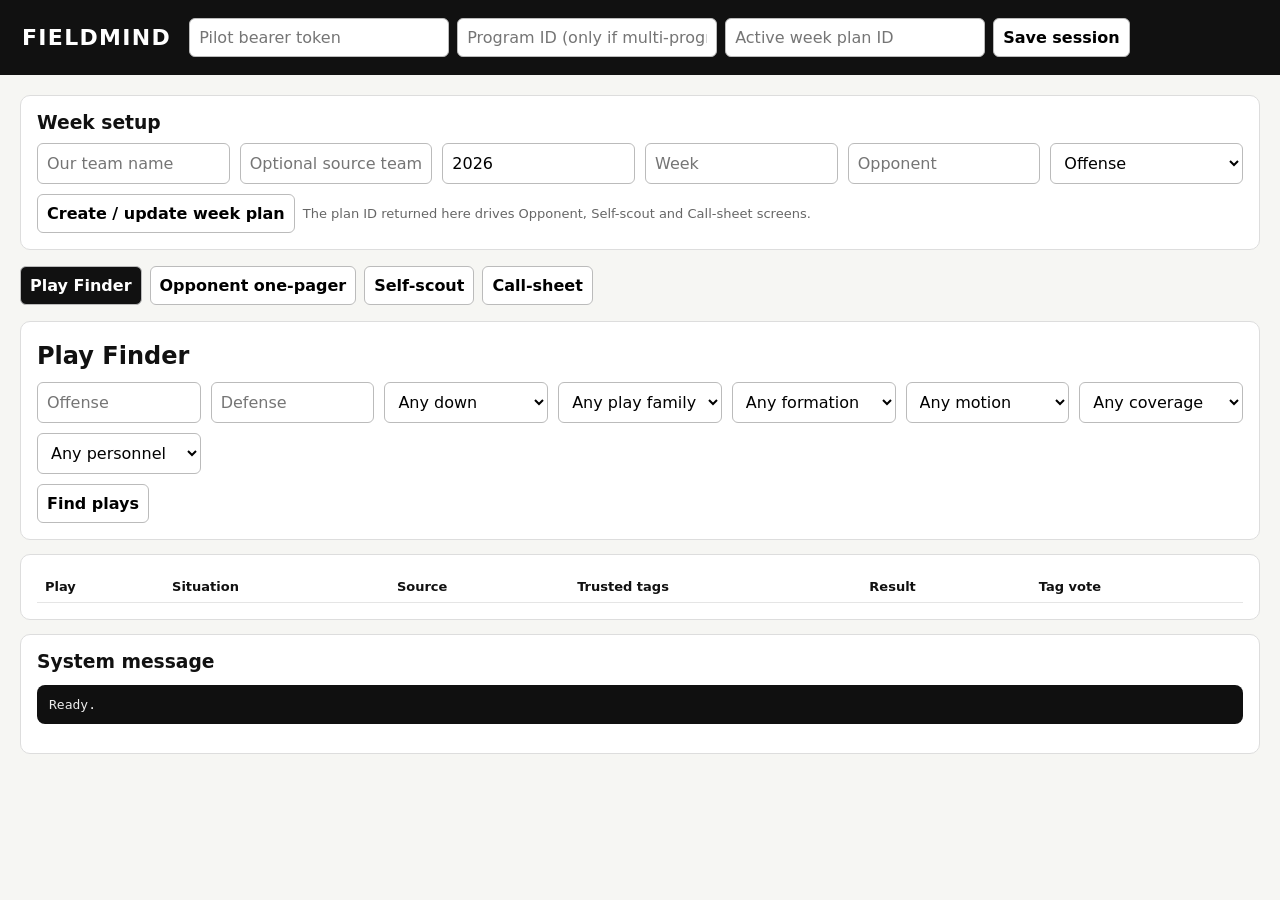
==== app/web/index.html @ aab633d7 "Add four-screen pilot web UI" ====
<!doctype html>
<html lang="en">
<head>
<meta charset="utf-8">
<meta name="viewport" content="width=device-width,initial-scale=1">
<title>FIELDMIND</title>
<style>
:root{font-family:Inter,system-ui,sans-serif;color:#111;background:#f6f6f3}
*{box-sizing:border-box} body{margin:0} header{background:#111;color:#fff;padding:18px 22px;display:flex;gap:18px;align-items:center;flex-wrap:wrap}
header b{font-size:22px;letter-spacing:.06em} input,select,button,textarea{font:inherit;padding:9px;border:1px solid #bbb;border-radius:6px;background:white}
button{cursor:pointer;font-weight:650} main{max-width:1400px;margin:0 auto;padding:20px}.auth{display:flex;gap:8px;flex:1;flex-wrap:wrap}.auth input{min-width:260px}
.tabs{display:flex;gap:8px;margin:16px 0;flex-wrap:wrap}.tabs button.active{background:#111;color:#fff}.panel{display:none}.panel.active{display:block}
.card{background:#fff;border:1px solid #ddd;border-radius:10px;padding:16px;margin-bottom:14px}.grid{display:grid;grid-template-columns:repeat(auto-fit,minmax(160px,1fr));gap:10px}.row{display:flex;gap:8px;align-items:center;flex-wrap:wrap}
table{width:100%;border-collapse:collapse;font-size:13px} th,td{border-bottom:1px solid #e5e5e5;padding:8px;text-align:left;vertical-align:top} th{position:sticky;top:0;background:#fff}
.badge{display:inline-block;padding:3px 7px;border-radius:999px;background:#eee;font-size:11px}.usable{background:#dff3df}.directional{background:#fff0be}.insufficient{background:#f5dada}
pre{white-space:pre-wrap;word-break:break-word;background:#101010;color:#eee;padding:12px;border-radius:8px;max-height:420px;overflow:auto}.muted{color:#666;font-size:13px}.danger{color:#8a1717}
h2{margin:4px 0 12px} h3{margin:0 0 10px}.decision{border-left:5px solid #111;padding-left:12px}.freeze{font-weight:800;color:#8a1717}
</style>
</head>
<body>
<header>
  <b>FIELDMIND</b>
  <div class="auth">
    <input id="token" type="password" placeholder="Pilot bearer token">
    <input id="programId" placeholder="Program ID (only if multi-program)">
    <input id="planId" placeholder="Active week plan ID">
    <button onclick="saveSession()">Save session</button>
  </div>
</header>
<main>
  <div class="card">
    <h3>Week setup</h3>
    <div class="grid">
      <input id="teamName" placeholder="Our team name">
      <input id="teamId" placeholder="Optional source team UUID">
      <input id="season" type="number" value="2026" placeholder="Season">
      <input id="week" type="number" min="0" max="25" placeholder="Week">
      <input id="opponent" placeholder="Opponent">
      <select id="side"><option value="offense">Offense</option><option value="defense">Defense</option></select>
    </div>
    <div class="row" style="margin-top:10px">
      <button onclick="createPlan()">Create / update week plan</button>
      <span class="muted">The plan ID returned here drives Opponent, Self-scout and Call-sheet screens.</span>
    </div>
  </div>

  <div class="tabs">
    <button class="active" onclick="tab('plays',this)">Play Finder</button>
    <button onclick="tab('opponentPanel',this)">Opponent one-pager</button>
    <button onclick="tab('selfPanel',this)">Self-scout</button>
    <button onclick="tab('callPanel',this)">Call-sheet</button>
  </div>

  <section id="plays" class="panel active">
    <div class="card">
      <h2>Play Finder</h2>
      <div class="grid">
        <input id="fOffense" placeholder="Offense">
        <input id="fDefense" placeholder="Defense">
        <select id="fDown"><option value="">Any down</option><option>1</option><option>2</option><option>3</option><option>4</option></select>
        <select id="fFamily"><option value="">Any play family</option></select>
        <select id="fFormation"><option value="">Any formation</option></select>
        <select id="fMotion"><option value="">Any motion</option></select>
        <select id="fCoverage"><option value="">Any coverage</option></select>
        <select id="fPersonnel"><option value="">Any personnel</option></select>
      </div>
      <div class="row" style="margin-top:10px"><button onclick="loadPlays()">Find plays</button><span id="playCount" class="muted"></span></div>
    </div>
    <div class="card" style="overflow:auto;max-height:600px">
      <table><thead><tr><th>Play</th><th>Situation</th><th>Source</th><th>Trusted tags</th><th>Result</th><th>Tag vote</th></tr></thead><tbody id="playsBody"></tbody></table>
    </div>
  </section>

  <section id="opponentPanel" class="panel">
    <div class="card">
      <h2>Opponent one-pager</h2>
      <div class="row"><button onclick="loadOpponent()">Refresh</button><span class="muted">Low-n rows remain questions, not game-plan facts.</span></div>
    </div>
    <div id="opponentCards"></div>
  </section>

  <section id="selfPanel" class="panel">
    <div class="card">
      <h2>Self-scout</h2>
      <div class="row"><button onclick="loadSelf()">Refresh</button><span class="muted">What are we repeatedly putting on film?</span></div>
    </div>
    <div id="selfCards"></div>
  </section>

  <section id="callPanel" class="panel">
    <div class="card">
      <h2>Call-sheet</h2>
      <div class="row"><button onclick="loadCallSheet()">Refresh</button><button onclick="freezePlan()">Freeze Thursday sheet</button><span id="freezeState" class="freeze"></span></div>
    </div>
    <div class="card">
      <h3>Add decision candidate</h3>
      <div class="grid">
        <select id="ruleType"><option value="call">CALL</option><option value="do_not_call">DO NOT CALL</option><option value="if_then">IF → THEN</option></select>
        <input id="ruleSituation" placeholder="Situation">
        <input id="ruleCall" placeholder="Call / answer">
        <input id="ruleN" type="number" min="0" value="0" placeholder="Evidence n">
        <select id="ruleConfidence"><option value="insufficient">Insufficient</option><option value="directional">Directional</option><option value="usable">Usable</option></select>
        <input id="rulePriority" type="number" min="0" max="100" value="50" placeholder="Priority">
      </div>
      <textarea id="ruleReason" rows="3" style="width:100%;margin-top:10px" placeholder="Why"></textarea>
      <div class="row" style="margin-top:8px"><button onclick="createRule()">Create candidate</button><span class="muted">Approve after evidence review; approved calls must clear n≥8.</span></div>
    </div>
    <div id="callSheet"></div>
  </section>

  <div class="card"><h3>System message</h3><pre id="status">Ready.</pre></div>
</main>
<script>
let vocab = {};
const $ = id => document.getElementById(id);
function headers(){
  const h={"Authorization":"Bearer "+$("token").value.trim(),"Content-Type":"application/json"};
  const p=$("programId").value.trim(); if(p) h["X-Program-ID"]=p; return h;
}
async function api(path, opts={}){
  const res=await fetch(path,{...opts,headers:{...headers(),...(opts.headers||{})}});
  const text=await res.text(); let data; try{data=JSON.parse(text)}catch{data=text}
  if(!res.ok){$("status").textContent=JSON.stringify(data,null,2); throw new Error(res.status+" "+text)}
  $("status").textContent=JSON.stringify(data,null,2); return data;
}
function saveSession(){localStorage.fm_token=$("token").value;localStorage.fm_program=$("programId").value;localStorage.fm_plan=$("planId").value}
function tab(id,btn){document.querySelectorAll(".panel").forEach(x=>x.classList.remove("active"));document.querySelectorAll(".tabs button").forEach(x=>x.classList.remove("active"));$(id).classList.add("active");btn.classList.add("active")}
function esc(s){return String(s??"").replace(/[&<>"']/g,m=>({"&":"&amp;","<":"&lt;",">":"&gt;",'"':"&quot;","'":"&#39;"}[m]))}
function confidence(n){return n<8?"insufficient":n<20?"directional":"usable"}
function badge(c){return `<span class="badge ${c}">${c.toUpperCase()}</span>`}
async function loadVocab(){
  const d=await api("/api/v1/vocab"); vocab=d.groups;
  const map={fFamily:"play_family",fFormation:"formation",fMotion:"motion",fCoverage:"coverage_family",fPersonnel:"personnel"};
  for(const [id,key] of Object.entries(map)){for(const v of vocab[key]||[]){if(v==="UNKNOWN")continue;$(id).insertAdjacentHTML("beforeend",`<option>${esc(v)}</option>`)}}
}
async function createPlan(){
  const body={team_name:$("teamName").value.trim(),season:+$("season").value,week:+$("week").value,opponent_name:$("opponent").value.trim(),side:$("side").value};
  if($("teamId").value.trim()) body.team_id=$("teamId").value.trim();
  const d=await api("/api/v1/week-plans",{method:"POST",body:JSON.stringify(body)});$("planId").value=d.id;saveSession();
}
async function loadPlays(){
  const q=new URLSearchParams(); const pairs=[["offense","fOffense"],["defense","fDefense"],["down","fDown"],["play_family","fFamily"],["formation","fFormation"],["motion","fMotion"],["coverage_family","fCoverage"],["personnel","fPersonnel"]];
  pairs.forEach(([k,id])=>{if($(id).value.trim())q.set(k,$(id).value.trim())}); q.set("limit","100");
  const d=await api("/api/v1/plays?"+q);$("playCount").textContent=d.count+" plays";$("playsBody").innerHTML="";
  for(const p of d.plays){
    const id=esc(p.id); const tags=[p.personnel,p.formation,p.motion,p.play_family,p.coverage_family].map(esc).join(" / ");
    $("playsBody").insertAdjacentHTML("beforeend",`<tr><td>${id.slice(0,8)}<br><small>${esc(p.offense_team_name)} vs ${esc(p.defense_team_name)}</small></td><td>${p.down}&${p.distance}<br>${esc(p.field_zone)}</td><td>${esc(p.external_source)}<br>${esc(p.source_play_class||"")}</td><td>${tags}</td><td>${p.result_yards} yds</td><td><button onclick="tagPlay('${id}')">Tag</button></td></tr>`);
  }
}
async function tagPlay(id){
  if(!vocab.play_family) await loadVocab();
  const family=prompt("play_family\n"+vocab.play_family.join(", "),"UNKNOWN"); if(family===null)return;
  const formation=prompt("formation\n"+vocab.formation.join(", "),"UNKNOWN"); if(formation===null)return;
  const motion=prompt("motion\n"+vocab.motion.join(", "),"UNKNOWN"); if(motion===null)return;
  const coverage_family=prompt("coverage_family\n"+vocab.coverage_family.join(", "),"UNKNOWN"); if(coverage_family===null)return;
  const personnel=prompt("personnel\n"+vocab.personnel.join(", "),"UNKNOWN"); if(personnel===null)return;
  await api(`/api/v1/plays/${id}/tag-votes`,{method:"POST",body:JSON.stringify({play_family:family,formation,motion,coverage_family,personnel})});loadPlays();
}
function plan(){const v=$("planId").value.trim();if(!v)throw new Error("Enter a week plan ID");return v}
function tendencyCard(t){
  const c=t.confidence||confidence(t.n);return `<div class="card decision"><div class="row"><b>${esc(t.play_family||"")}</b>${badge(c)}<span>n=${t.n}</span></div><div class="muted">${esc(t.personnel||"")} · ${esc(t.formation||"")} · ${esc(t.motion||"")} · ${esc(t.coverage_family||"")}</div><div>Success: ${esc(t.success_pct)}% · Value: ${esc(t.avg_value??"")}</div></div>`
}
async function loadOpponent(){const d=await api(`/api/v1/week-plans/${plan()}/opponent`);$("opponentCards").innerHTML=d.tendencies.length?d.tendencies.map(tendencyCard).join(""):'<div class="card">No trusted tagged tendencies yet.</div>'}
async function loadSelf(){const d=await api(`/api/v1/week-plans/${plan()}/self-scout`);$("selfCards").innerHTML=d.families.length?d.families.map(t=>`<div class="card decision"><div class="row"><b>${esc(t.play_family)}</b>${badge(t.confidence)}<span>n=${t.n}</span></div><div>${esc(t.personnel)} · ${esc(t.formation)} · ${esc(t.motion)}</div><div>Explosives ${t.explosives} · Failures ${t.failures} · Success ${esc(t.success_pct)}%</div></div>`).join(""):'<div class="card">No trusted self-scout tags yet.</div>'}
async function createRule(){
  const body={rule_type:$("ruleType").value,situation:$("ruleSituation").value,call_name:$("ruleCall").value,reason:$("ruleReason").value,sample_n:+$("ruleN").value,priority:+$("rulePriority").value,confidence:$("ruleConfidence").value,evidence_play_ids:[]};
  await api(`/api/v1/week-plans/${plan()}/call-rules`,{method:"POST",body:JSON.stringify(body)});loadCallSheet();
}
async function loadCallSheet(){
  const d=await api(`/api/v1/week-plans/${plan()}/call-sheet`);$("freezeState").textContent=d.week_plan.status==="frozen"?"FROZEN "+(d.week_plan.frozen_at||""):"";
  $("callSheet").innerHTML=d.rules.length?d.rules.map(r=>`<div class="card decision"><div class="row"><b>${esc(r.rule_type).toUpperCase()}</b>${badge(r.confidence)}<span>n=${r.sample_n}</span></div><h3>${esc(r.situation)} → ${esc(r.call_name)}</h3><div>${esc(r.reason)}</div></div>`).join(""):'<div class="card">No approved call decisions yet.</div>';
}
async function freezePlan(){const d=await api(`/api/v1/week-plans/${plan()}/freeze`,{method:"POST"});$("freezeState").textContent="FROZEN "+(d.frozen_at||"");}
window.addEventListener("load",async()=>{$("token").value=localStorage.fm_token||"";$("programId").value=localStorage.fm_program||"";$("planId").value=localStorage.fm_plan||"";if($("token").value){try{await loadVocab()}catch(e){}}});
</script>
</body>
</html>
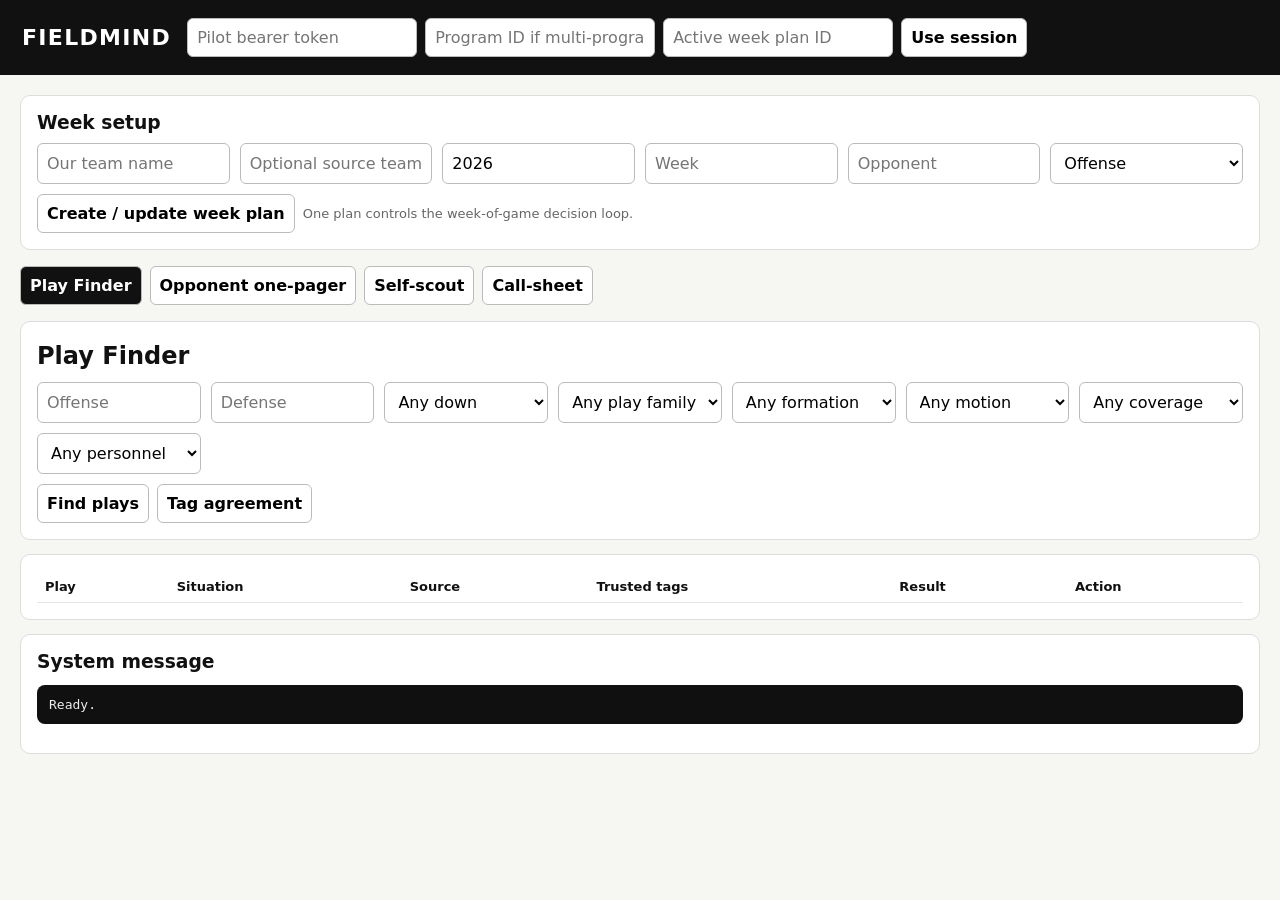
==== commit ad756e2f: "Complete coordinator approval and player evidence UI" ====
--- a/app/web/index.html
+++ b/app/web/index.html
@@ -5,173 +5,53 @@
 <meta name="viewport" content="width=device-width,initial-scale=1">
 <title>FIELDMIND</title>
 <style>
-:root{font-family:Inter,system-ui,sans-serif;color:#111;background:#f6f6f3}
-*{box-sizing:border-box} body{margin:0} header{background:#111;color:#fff;padding:18px 22px;display:flex;gap:18px;align-items:center;flex-wrap:wrap}
-header b{font-size:22px;letter-spacing:.06em} input,select,button,textarea{font:inherit;padding:9px;border:1px solid #bbb;border-radius:6px;background:white}
-button{cursor:pointer;font-weight:650} main{max-width:1400px;margin:0 auto;padding:20px}.auth{display:flex;gap:8px;flex:1;flex-wrap:wrap}.auth input{min-width:260px}
-.tabs{display:flex;gap:8px;margin:16px 0;flex-wrap:wrap}.tabs button.active{background:#111;color:#fff}.panel{display:none}.panel.active{display:block}
-.card{background:#fff;border:1px solid #ddd;border-radius:10px;padding:16px;margin-bottom:14px}.grid{display:grid;grid-template-columns:repeat(auto-fit,minmax(160px,1fr));gap:10px}.row{display:flex;gap:8px;align-items:center;flex-wrap:wrap}
-table{width:100%;border-collapse:collapse;font-size:13px} th,td{border-bottom:1px solid #e5e5e5;padding:8px;text-align:left;vertical-align:top} th{position:sticky;top:0;background:#fff}
-.badge{display:inline-block;padding:3px 7px;border-radius:999px;background:#eee;font-size:11px}.usable{background:#dff3df}.directional{background:#fff0be}.insufficient{background:#f5dada}
-pre{white-space:pre-wrap;word-break:break-word;background:#101010;color:#eee;padding:12px;border-radius:8px;max-height:420px;overflow:auto}.muted{color:#666;font-size:13px}.danger{color:#8a1717}
-h2{margin:4px 0 12px} h3{margin:0 0 10px}.decision{border-left:5px solid #111;padding-left:12px}.freeze{font-weight:800;color:#8a1717}
+:root{font-family:Inter,system-ui,sans-serif;color:#111;background:#f6f6f3}*{box-sizing:border-box}body{margin:0}header{background:#111;color:#fff;padding:18px 22px;display:flex;gap:16px;align-items:center;flex-wrap:wrap}header b{font-size:22px;letter-spacing:.06em}.auth{display:flex;gap:8px;flex:1;flex-wrap:wrap}.auth input{min-width:230px}main{max-width:1400px;margin:auto;padding:20px}input,select,button,textarea{font:inherit;padding:9px;border:1px solid #bbb;border-radius:6px;background:#fff}button{cursor:pointer;font-weight:650}.tabs,.row{display:flex;gap:8px;align-items:center;flex-wrap:wrap}.tabs{margin:16px 0}.tabs button.active{background:#111;color:#fff}.panel{display:none}.panel.active{display:block}.card{background:#fff;border:1px solid #ddd;border-radius:10px;padding:16px;margin-bottom:14px}.grid{display:grid;grid-template-columns:repeat(auto-fit,minmax(160px,1fr));gap:10px}table{width:100%;border-collapse:collapse;font-size:13px}th,td{border-bottom:1px solid #e5e5e5;padding:8px;text-align:left;vertical-align:top}th{position:sticky;top:0;background:#fff}.badge{display:inline-block;padding:3px 7px;border-radius:999px;background:#eee;font-size:11px}.usable{background:#dff3df}.directional{background:#fff0be}.insufficient{background:#f5dada}.approved{background:#dff3df}.candidate{background:#fff0be}.rejected{background:#eee}.muted{color:#666;font-size:13px}.danger,.freeze{color:#8a1717;font-weight:750}.decision{border-left:5px solid #111;padding-left:12px}pre{white-space:pre-wrap;word-break:break-word;background:#101010;color:#eee;padding:12px;border-radius:8px;max-height:300px;overflow:auto}h2{margin:4px 0 12px}h3{margin:0 0 10px}
 </style>
 </head>
 <body>
-<header>
-  <b>FIELDMIND</b>
-  <div class="auth">
-    <input id="token" type="password" placeholder="Pilot bearer token">
-    <input id="programId" placeholder="Program ID (only if multi-program)">
-    <input id="planId" placeholder="Active week plan ID">
-    <button onclick="saveSession()">Save session</button>
-  </div>
-</header>
+<header><b>FIELDMIND</b><div class="auth"><input id="token" type="password" autocomplete="off" placeholder="Pilot bearer token"><input id="programId" placeholder="Program ID if multi-program"><input id="planId" placeholder="Active week plan ID"><button onclick="saveSession()">Use session</button></div></header>
 <main>
-  <div class="card">
-    <h3>Week setup</h3>
-    <div class="grid">
-      <input id="teamName" placeholder="Our team name">
-      <input id="teamId" placeholder="Optional source team UUID">
-      <input id="season" type="number" value="2026" placeholder="Season">
-      <input id="week" type="number" min="0" max="25" placeholder="Week">
-      <input id="opponent" placeholder="Opponent">
-      <select id="side"><option value="offense">Offense</option><option value="defense">Defense</option></select>
-    </div>
-    <div class="row" style="margin-top:10px">
-      <button onclick="createPlan()">Create / update week plan</button>
-      <span class="muted">The plan ID returned here drives Opponent, Self-scout and Call-sheet screens.</span>
-    </div>
-  </div>
-
-  <div class="tabs">
-    <button class="active" onclick="tab('plays',this)">Play Finder</button>
-    <button onclick="tab('opponentPanel',this)">Opponent one-pager</button>
-    <button onclick="tab('selfPanel',this)">Self-scout</button>
-    <button onclick="tab('callPanel',this)">Call-sheet</button>
-  </div>
-
-  <section id="plays" class="panel active">
-    <div class="card">
-      <h2>Play Finder</h2>
-      <div class="grid">
-        <input id="fOffense" placeholder="Offense">
-        <input id="fDefense" placeholder="Defense">
-        <select id="fDown"><option value="">Any down</option><option>1</option><option>2</option><option>3</option><option>4</option></select>
-        <select id="fFamily"><option value="">Any play family</option></select>
-        <select id="fFormation"><option value="">Any formation</option></select>
-        <select id="fMotion"><option value="">Any motion</option></select>
-        <select id="fCoverage"><option value="">Any coverage</option></select>
-        <select id="fPersonnel"><option value="">Any personnel</option></select>
-      </div>
-      <div class="row" style="margin-top:10px"><button onclick="loadPlays()">Find plays</button><span id="playCount" class="muted"></span></div>
-    </div>
-    <div class="card" style="overflow:auto;max-height:600px">
-      <table><thead><tr><th>Play</th><th>Situation</th><th>Source</th><th>Trusted tags</th><th>Result</th><th>Tag vote</th></tr></thead><tbody id="playsBody"></tbody></table>
-    </div>
-  </section>
-
-  <section id="opponentPanel" class="panel">
-    <div class="card">
-      <h2>Opponent one-pager</h2>
-      <div class="row"><button onclick="loadOpponent()">Refresh</button><span class="muted">Low-n rows remain questions, not game-plan facts.</span></div>
-    </div>
-    <div id="opponentCards"></div>
-  </section>
-
-  <section id="selfPanel" class="panel">
-    <div class="card">
-      <h2>Self-scout</h2>
-      <div class="row"><button onclick="loadSelf()">Refresh</button><span class="muted">What are we repeatedly putting on film?</span></div>
-    </div>
-    <div id="selfCards"></div>
-  </section>
-
-  <section id="callPanel" class="panel">
-    <div class="card">
-      <h2>Call-sheet</h2>
-      <div class="row"><button onclick="loadCallSheet()">Refresh</button><button onclick="freezePlan()">Freeze Thursday sheet</button><span id="freezeState" class="freeze"></span></div>
-    </div>
-    <div class="card">
-      <h3>Add decision candidate</h3>
-      <div class="grid">
-        <select id="ruleType"><option value="call">CALL</option><option value="do_not_call">DO NOT CALL</option><option value="if_then">IF → THEN</option></select>
-        <input id="ruleSituation" placeholder="Situation">
-        <input id="ruleCall" placeholder="Call / answer">
-        <input id="ruleN" type="number" min="0" value="0" placeholder="Evidence n">
-        <select id="ruleConfidence"><option value="insufficient">Insufficient</option><option value="directional">Directional</option><option value="usable">Usable</option></select>
-        <input id="rulePriority" type="number" min="0" max="100" value="50" placeholder="Priority">
-      </div>
-      <textarea id="ruleReason" rows="3" style="width:100%;margin-top:10px" placeholder="Why"></textarea>
-      <div class="row" style="margin-top:8px"><button onclick="createRule()">Create candidate</button><span class="muted">Approve after evidence review; approved calls must clear n≥8.</span></div>
-    </div>
-    <div id="callSheet"></div>
-  </section>
-
-  <div class="card"><h3>System message</h3><pre id="status">Ready.</pre></div>
+<div class="card"><h3>Week setup</h3><div class="grid"><input id="teamName" placeholder="Our team name"><input id="teamId" placeholder="Optional source team UUID"><input id="season" type="number" value="2026"><input id="week" type="number" min="0" max="25" placeholder="Week"><input id="opponent" placeholder="Opponent"><select id="side"><option value="offense">Offense</option><option value="defense">Defense</option></select></div><div class="row" style="margin-top:10px"><button onclick="createPlan()">Create / update week plan</button><span class="muted">One plan controls the week-of-game decision loop.</span></div></div>
+<div class="tabs"><button class="active" onclick="tab('plays',this)">Play Finder</button><button onclick="tab('opponentPanel',this)">Opponent one-pager</button><button onclick="tab('selfPanel',this)">Self-scout</button><button onclick="tab('callPanel',this)">Call-sheet</button></div>
+<section id="plays" class="panel active"><div class="card"><h2>Play Finder</h2><div class="grid"><input id="fOffense" placeholder="Offense"><input id="fDefense" placeholder="Defense"><select id="fDown"><option value="">Any down</option><option>1</option><option>2</option><option>3</option><option>4</option></select><select id="fFamily"><option value="">Any play family</option></select><select id="fFormation"><option value="">Any formation</option></select><select id="fMotion"><option value="">Any motion</option></select><select id="fCoverage"><option value="">Any coverage</option></select><select id="fPersonnel"><option value="">Any personnel</option></select></div><div class="row" style="margin-top:10px"><button onclick="loadPlays()">Find plays</button><button onclick="loadAgreement()">Tag agreement</button><span id="playCount" class="muted"></span></div></div><div class="card" style="overflow:auto;max-height:620px"><table><thead><tr><th>Play</th><th>Situation</th><th>Source</th><th>Trusted tags</th><th>Result</th><th>Action</th></tr></thead><tbody id="playsBody"></tbody></table></div><div id="agreement"></div></section>
+<section id="opponentPanel" class="panel"><div class="card"><h2>Opponent one-pager</h2><div class="row"><button onclick="loadOpponent()">Refresh</button><span class="muted">n&lt;8 is a question, never a game-plan fact.</span></div></div><div id="opponentCards"></div></section>
+<section id="selfPanel" class="panel"><div class="card"><h2>Self-scout</h2><div class="row"><button onclick="loadSelf()">Refresh</button><span class="muted">What are we repeatedly putting on film?</span></div></div><div id="selfCards"></div></section>
+<section id="callPanel" class="panel">
+<div class="card"><h2>Call-sheet</h2><div class="row"><button onclick="loadCallSheet()">Refresh all</button><button id="freezeBtn" onclick="freezePlan()">Freeze Thursday sheet</button><span id="freezeState" class="freeze"></span></div></div>
+<div id="editableArea">
+<div class="card"><h3>Add decision candidate</h3><div class="grid"><select id="ruleType"><option value="call">CALL</option><option value="do_not_call">DO NOT CALL</option><option value="if_then">IF → THEN</option></select><input id="ruleSituation" placeholder="Situation"><input id="ruleCall" placeholder="Call / answer"><input id="ruleN" type="number" min="0" value="0" placeholder="Evidence n"><select id="ruleConfidence"><option value="insufficient">Insufficient</option><option value="directional">Directional</option><option value="usable">Usable</option></select><input id="rulePriority" type="number" min="0" max="100" value="50"></div><textarea id="ruleReason" rows="3" style="width:100%;margin-top:10px" placeholder="Evidence-based reason"></textarea><input id="ruleEvidence" style="width:100%;margin-top:8px" placeholder="Evidence play UUIDs, comma separated"><div class="row" style="margin-top:8px"><button onclick="createRule()">Create candidate</button><span class="muted">Approval is blocked below n=8 or with insufficient confidence.</span></div></div>
+<div class="card"><h3>Player-look evidence</h3><div class="grid"><input id="evPlayer" placeholder="Player UUID"><select id="evSource"><option value="practice">Practice</option><option value="game">Game</option><option value="meeting">Meeting</option></select><input id="evDate" type="date"><input id="evCall" placeholder="Call name"><select id="evCorrect"><option value="true">Processed correctly</option><option value="false">Incorrect / not processed</option></select><select id="evFormation"></select><select id="evMotion"></select><select id="evCoverage"></select><select id="evPersonnel"></select></div><input id="evNotes" style="width:100%;margin-top:8px" placeholder="Optional football-performance note"><div class="row" style="margin-top:8px"><button onclick="addPlayerEvidence()">Add evidence</button><span class="muted">Raw football evidence only. No IQ or cognition score.</span></div></div>
+<div class="card"><h3>Coordinator review</h3><div id="ruleReview">Load the call-sheet to review candidates.</div></div>
+</div>
+<div class="card"><h3>Approved Thursday sheet</h3><div id="callSheet"></div></div>
+<div class="card"><h3>Changed-a-call log</h3><div class="grid"><select id="changeType"><option value="added">Added</option><option value="removed">Removed</option><option value="modified">Modified</option><option value="confirmed">Confirmed</option></select><select id="changeYes"><option value="true">Changed a call: YES</option><option value="false">Changed a call: NO</option></select><input id="changeRule" placeholder="Optional call-rule UUID"><input id="changeNotes" placeholder="What changed / why"></div><div class="row" style="margin-top:8px"><button onclick="logChangedCall()">Log weekly outcome</button></div></div>
+</section>
+<div class="card"><h3>System message</h3><pre id="status">Ready.</pre></div>
 </main>
 <script>
-let vocab = {};
-const $ = id => document.getElementById(id);
-function headers(){
-  const h={"Authorization":"Bearer "+$("token").value.trim(),"Content-Type":"application/json"};
-  const p=$("programId").value.trim(); if(p) h["X-Program-ID"]=p; return h;
-}
-async function api(path, opts={}){
-  const res=await fetch(path,{...opts,headers:{...headers(),...(opts.headers||{})}});
-  const text=await res.text(); let data; try{data=JSON.parse(text)}catch{data=text}
-  if(!res.ok){$("status").textContent=JSON.stringify(data,null,2); throw new Error(res.status+" "+text)}
-  $("status").textContent=JSON.stringify(data,null,2); return data;
-}
-function saveSession(){localStorage.fm_token=$("token").value;localStorage.fm_program=$("programId").value;localStorage.fm_plan=$("planId").value}
-function tab(id,btn){document.querySelectorAll(".panel").forEach(x=>x.classList.remove("active"));document.querySelectorAll(".tabs button").forEach(x=>x.classList.remove("active"));$(id).classList.add("active");btn.classList.add("active")}
-function esc(s){return String(s??"").replace(/[&<>"']/g,m=>({"&":"&amp;","<":"&lt;",">":"&gt;",'"':"&quot;","'":"&#39;"}[m]))}
-function confidence(n){return n<8?"insufficient":n<20?"directional":"usable"}
-function badge(c){return `<span class="badge ${c}">${c.toUpperCase()}</span>`}
-async function loadVocab(){
-  const d=await api("/api/v1/vocab"); vocab=d.groups;
-  const map={fFamily:"play_family",fFormation:"formation",fMotion:"motion",fCoverage:"coverage_family",fPersonnel:"personnel"};
-  for(const [id,key] of Object.entries(map)){for(const v of vocab[key]||[]){if(v==="UNKNOWN")continue;$(id).insertAdjacentHTML("beforeend",`<option>${esc(v)}</option>`)}}
-}
-async function createPlan(){
-  const body={team_name:$("teamName").value.trim(),season:+$("season").value,week:+$("week").value,opponent_name:$("opponent").value.trim(),side:$("side").value};
-  if($("teamId").value.trim()) body.team_id=$("teamId").value.trim();
-  const d=await api("/api/v1/week-plans",{method:"POST",body:JSON.stringify(body)});$("planId").value=d.id;saveSession();
-}
-async function loadPlays(){
-  const q=new URLSearchParams(); const pairs=[["offense","fOffense"],["defense","fDefense"],["down","fDown"],["play_family","fFamily"],["formation","fFormation"],["motion","fMotion"],["coverage_family","fCoverage"],["personnel","fPersonnel"]];
-  pairs.forEach(([k,id])=>{if($(id).value.trim())q.set(k,$(id).value.trim())}); q.set("limit","100");
-  const d=await api("/api/v1/plays?"+q);$("playCount").textContent=d.count+" plays";$("playsBody").innerHTML="";
-  for(const p of d.plays){
-    const id=esc(p.id); const tags=[p.personnel,p.formation,p.motion,p.play_family,p.coverage_family].map(esc).join(" / ");
-    $("playsBody").insertAdjacentHTML("beforeend",`<tr><td>${id.slice(0,8)}<br><small>${esc(p.offense_team_name)} vs ${esc(p.defense_team_name)}</small></td><td>${p.down}&${p.distance}<br>${esc(p.field_zone)}</td><td>${esc(p.external_source)}<br>${esc(p.source_play_class||"")}</td><td>${tags}</td><td>${p.result_yards} yds</td><td><button onclick="tagPlay('${id}')">Tag</button></td></tr>`);
-  }
-}
-async function tagPlay(id){
-  if(!vocab.play_family) await loadVocab();
-  const family=prompt("play_family\n"+vocab.play_family.join(", "),"UNKNOWN"); if(family===null)return;
-  const formation=prompt("formation\n"+vocab.formation.join(", "),"UNKNOWN"); if(formation===null)return;
-  const motion=prompt("motion\n"+vocab.motion.join(", "),"UNKNOWN"); if(motion===null)return;
-  const coverage_family=prompt("coverage_family\n"+vocab.coverage_family.join(", "),"UNKNOWN"); if(coverage_family===null)return;
-  const personnel=prompt("personnel\n"+vocab.personnel.join(", "),"UNKNOWN"); if(personnel===null)return;
-  await api(`/api/v1/plays/${id}/tag-votes`,{method:"POST",body:JSON.stringify({play_family:family,formation,motion,coverage_family,personnel})});loadPlays();
-}
-function plan(){const v=$("planId").value.trim();if(!v)throw new Error("Enter a week plan ID");return v}
-function tendencyCard(t){
-  const c=t.confidence||confidence(t.n);return `<div class="card decision"><div class="row"><b>${esc(t.play_family||"")}</b>${badge(c)}<span>n=${t.n}</span></div><div class="muted">${esc(t.personnel||"")} · ${esc(t.formation||"")} · ${esc(t.motion||"")} · ${esc(t.coverage_family||"")}</div><div>Success: ${esc(t.success_pct)}% · Value: ${esc(t.avg_value??"")}</div></div>`
-}
-async function loadOpponent(){const d=await api(`/api/v1/week-plans/${plan()}/opponent`);$("opponentCards").innerHTML=d.tendencies.length?d.tendencies.map(tendencyCard).join(""):'<div class="card">No trusted tagged tendencies yet.</div>'}
-async function loadSelf(){const d=await api(`/api/v1/week-plans/${plan()}/self-scout`);$("selfCards").innerHTML=d.families.length?d.families.map(t=>`<div class="card decision"><div class="row"><b>${esc(t.play_family)}</b>${badge(t.confidence)}<span>n=${t.n}</span></div><div>${esc(t.personnel)} · ${esc(t.formation)} · ${esc(t.motion)}</div><div>Explosives ${t.explosives} · Failures ${t.failures} · Success ${esc(t.success_pct)}%</div></div>`).join(""):'<div class="card">No trusted self-scout tags yet.</div>'}
-async function createRule(){
-  const body={rule_type:$("ruleType").value,situation:$("ruleSituation").value,call_name:$("ruleCall").value,reason:$("ruleReason").value,sample_n:+$("ruleN").value,priority:+$("rulePriority").value,confidence:$("ruleConfidence").value,evidence_play_ids:[]};
-  await api(`/api/v1/week-plans/${plan()}/call-rules`,{method:"POST",body:JSON.stringify(body)});loadCallSheet();
-}
-async function loadCallSheet(){
-  const d=await api(`/api/v1/week-plans/${plan()}/call-sheet`);$("freezeState").textContent=d.week_plan.status==="frozen"?"FROZEN "+(d.week_plan.frozen_at||""):"";
-  $("callSheet").innerHTML=d.rules.length?d.rules.map(r=>`<div class="card decision"><div class="row"><b>${esc(r.rule_type).toUpperCase()}</b>${badge(r.confidence)}<span>n=${r.sample_n}</span></div><h3>${esc(r.situation)} → ${esc(r.call_name)}</h3><div>${esc(r.reason)}</div></div>`).join(""):'<div class="card">No approved call decisions yet.</div>';
-}
-async function freezePlan(){const d=await api(`/api/v1/week-plans/${plan()}/freeze`,{method:"POST"});$("freezeState").textContent="FROZEN "+(d.frozen_at||"");}
-window.addEventListener("load",async()=>{$("token").value=localStorage.fm_token||"";$("programId").value=localStorage.fm_program||"";$("planId").value=localStorage.fm_plan||"";if($("token").value){try{await loadVocab()}catch(e){}}});
+let vocab={};const $=id=>document.getElementById(id);const esc=s=>String(s??'').replace(/[&<>"']/g,m=>({'&':'&amp;','<':'&lt;','>':'&gt;','"':'&quot;',"'":'&#39;'}[m]));
+function headers(){const h={'Authorization':'Bearer '+$('token').value.trim(),'Content-Type':'application/json'};const p=$('programId').value.trim();if(p)h['X-Program-ID']=p;return h}
+async function api(path,opts={}){const res=await fetch(path,{...opts,headers:{...headers(),...(opts.headers||{})}});const text=await res.text();let data;try{data=JSON.parse(text)}catch{data=text}if(!res.ok){$('status').textContent=JSON.stringify(data,null,2);throw new Error(res.status+' '+text)}$('status').textContent=JSON.stringify(data,null,2);return data}
+function saveSession(){sessionStorage.fm_token=$('token').value;sessionStorage.fm_program=$('programId').value;sessionStorage.fm_plan=$('planId').value;loadVocab().catch(()=>{})}
+function tab(id,btn){document.querySelectorAll('.panel').forEach(x=>x.classList.remove('active'));document.querySelectorAll('.tabs button').forEach(x=>x.classList.remove('active'));$(id).classList.add('active');btn.classList.add('active')}
+function badge(c){return `<span class="badge ${esc(c)}">${esc(String(c).toUpperCase())}</span>`}
+function plan(){const v=$('planId').value.trim();if(!v)throw new Error('Enter a week plan ID');return v}
+function fillSelect(id,key,label){$(id).innerHTML=`<option value="UNKNOWN">${label}: UNKNOWN</option>`+(vocab[key]||[]).filter(v=>v!=='UNKNOWN').map(v=>`<option value="${esc(v)}">${label}: ${esc(v)}</option>`).join('')}
+async function loadVocab(){const d=await api('/api/v1/vocab');vocab=d.groups;const filters={fFamily:'play_family',fFormation:'formation',fMotion:'motion',fCoverage:'coverage_family',fPersonnel:'personnel'};for(const[id,key]of Object.entries(filters)){const first=$(id).options[0].outerHTML;$(id).innerHTML=first+(vocab[key]||[]).filter(v=>v!=='UNKNOWN').map(v=>`<option>${esc(v)}</option>`).join('')}fillSelect('evFormation','formation','Formation');fillSelect('evMotion','motion','Motion');fillSelect('evCoverage','coverage_family','Coverage');fillSelect('evPersonnel','personnel','Personnel')}
+async function createPlan(){const body={team_name:$('teamName').value.trim(),season:+$('season').value,week:+$('week').value,opponent_name:$('opponent').value.trim(),side:$('side').value};if($('teamId').value.trim())body.team_id=$('teamId').value.trim();const d=await api('/api/v1/week-plans',{method:'POST',body:JSON.stringify(body)});$('planId').value=d.id;saveSession()}
+async function loadPlays(){const q=new URLSearchParams();for(const[k,id]of[['offense','fOffense'],['defense','fDefense'],['down','fDown'],['play_family','fFamily'],['formation','fFormation'],['motion','fMotion'],['coverage_family','fCoverage'],['personnel','fPersonnel']])if($(id).value.trim())q.set(k,$(id).value.trim());q.set('limit','100');const d=await api('/api/v1/plays?'+q);$('playCount').textContent=d.count+' plays';$('playsBody').innerHTML=d.plays.map(p=>{const id=esc(p.id),tags=[p.personnel,p.formation,p.motion,p.play_family,p.coverage_family].map(esc).join(' / ');return `<tr><td>${id.slice(0,8)}<br><small>${esc(p.offense_team_name)} vs ${esc(p.defense_team_name)}</small></td><td>${p.down}&${p.distance}<br>${esc(p.field_zone)}</td><td>${esc(p.external_source)}<br>${esc(p.source_play_class||'')}</td><td>${tags}</td><td>${p.result_yards} yds</td><td><button onclick="tagPlay('${id}')">Tag</button></td></tr>`}).join('')}
+async function tagPlay(id){if(!vocab.play_family)await loadVocab();const vals={};for(const[key,label]of[['play_family','play_family'],['formation','formation'],['motion','motion'],['coverage_family','coverage_family'],['personnel','personnel']]){const v=prompt(label+'\n'+vocab[key].join(', '),'UNKNOWN');if(v===null)return;vals[key]=v}await api(`/api/v1/plays/${id}/tag-votes`,{method:'POST',body:JSON.stringify(vals)});loadPlays()}
+async function loadAgreement(){const d=await api('/api/v1/tag-agreement');$('agreement').innerHTML='<div class="card"><h3>Calibration agreement</h3>'+Object.entries(d.by_field).map(([k,v])=>`<div>${esc(k)}: ${v.agreement_pct??'—'}% ${v.usable?badge('usable'):badge('insufficient')}</div>`).join('')+'<hr>'+d.by_term.filter(x=>x.status==='kill').map(x=>`<div class="danger">TERM DIES: ${esc(x.field)} / ${esc(x.term)} — ${x.agreement_pct}% across ${x.opportunities} opportunities</div>`).join('')+'</div>'}
+function tendencyCard(t){return `<div class="card decision"><div class="row"><b>${esc(t.play_family||'')}</b>${badge(t.confidence)}<span>n=${t.n}</span></div><div class="muted">${esc(t.personnel||'')} · ${esc(t.formation||'')} · ${esc(t.motion||'')} · ${esc(t.coverage_family||'')}</div><div>Success ${esc(t.success_pct)}% · Value ${esc(t.avg_value??'')}</div></div>`}
+async function loadOpponent(){const d=await api(`/api/v1/week-plans/${plan()}/opponent`);$('opponentCards').innerHTML=d.tendencies.length?d.tendencies.map(tendencyCard).join(''):'<div class="card">No trusted tagged tendencies yet.</div>'}
+async function loadSelf(){const d=await api(`/api/v1/week-plans/${plan()}/self-scout`);$('selfCards').innerHTML=d.families.length?d.families.map(t=>`<div class="card decision"><div class="row"><b>${esc(t.play_family)}</b>${badge(t.confidence)}<span>n=${t.n}</span></div><div>${esc(t.personnel)} · ${esc(t.formation)} · ${esc(t.motion)}</div><div>Explosives ${t.explosives} · Failures ${t.failures} · Success ${esc(t.success_pct)}%</div></div>`).join(''):'<div class="card">No trusted self-scout tags yet.</div>'}
+async function createRule(){const ids=$('ruleEvidence').value.split(',').map(x=>x.trim()).filter(Boolean);const body={rule_type:$('ruleType').value,situation:$('ruleSituation').value,call_name:$('ruleCall').value,reason:$('ruleReason').value,sample_n:+$('ruleN').value,priority:+$('rulePriority').value,confidence:$('ruleConfidence').value,evidence_play_ids:ids};await api(`/api/v1/week-plans/${plan()}/call-rules`,{method:'POST',body:JSON.stringify(body)});await loadCallSheet()}
+async function reviewRules(){const d=await api(`/api/v1/week-plans/${plan()}/call-rules`);$('ruleReview').innerHTML=d.rules.length?d.rules.map(r=>`<div class="decision" style="margin:12px 0"><div class="row"><b>${esc(r.rule_type).toUpperCase()}</b>${badge(r.status)}${badge(r.confidence)}<span>n=${r.sample_n}</span></div><div><b>${esc(r.situation)} → ${esc(r.call_name)}</b></div><div class="muted">${esc(r.reason)}</div>${r.status==='candidate'?`<div class="row" style="margin-top:6px"><button onclick="setRuleStatus('${esc(r.id)}','approved')">Approve</button><button onclick="setRuleStatus('${esc(r.id)}','rejected')">Reject</button></div>`:''}</div>`).join(''):'No decision candidates yet.'}
+async function setRuleStatus(id,status){await api(`/api/v1/week-plans/${plan()}/call-rules/${id}`,{method:'PATCH',body:JSON.stringify({status})});await loadCallSheet()}
+async function addPlayerEvidence(){const body={player_id:$('evPlayer').value.trim(),source_type:$('evSource').value,event_date:$('evDate').value,formation:$('evFormation').value,motion:$('evMotion').value,coverage_family:$('evCoverage').value,personnel:$('evPersonnel').value,call_name:$('evCall').value.trim()||null,processed_correctly:$('evCorrect').value==='true',notes:$('evNotes').value.trim()||null};await api(`/api/v1/week-plans/${plan()}/player-look-evidence`,{method:'POST',body:JSON.stringify(body)});await loadCallSheet()}
+async function loadCallSheet(){const d=await api(`/api/v1/week-plans/${plan()}/call-sheet`);const frozen=d.week_plan.status==='frozen';$('freezeState').textContent=frozen?'FROZEN '+(d.week_plan.frozen_at||''):'';$('editableArea').style.display=frozen?'none':'block';$('freezeBtn').disabled=frozen;$('callSheet').innerHTML=d.rules.length?d.rules.map(r=>`<div class="decision" style="margin:12px 0"><div class="row"><b>${esc(r.rule_type).toUpperCase()}</b>${badge(r.confidence)}<span>n=${r.sample_n}</span></div><h3>${esc(r.situation)} → ${esc(r.call_name)}</h3><div>${esc(r.reason)}</div><div class="muted">Evidence plays: ${(r.evidence_play_ids||[]).map(esc).join(', ')||'none attached'}</div></div>`).join(''):'No approved call decisions yet.';if(d.player_look_evidence.length)$('callSheet').insertAdjacentHTML('beforeend','<hr><h3>Player-look evidence</h3>'+d.player_look_evidence.map(e=>`<div>${esc(e.player_name)} — ${e.correct}/${e.n} correct · ${esc(e.call_name||'uncoupled look')} · as of ${esc(e.as_of)}</div>`).join(''));if(!frozen)await reviewRules()}
+async function freezePlan(){if(!confirm('Freeze this Thursday sheet? Decision rules and player-look evidence will become immutable.'))return;await api(`/api/v1/week-plans/${plan()}/freeze`,{method:'POST'});await loadCallSheet()}
+async function logChangedCall(){const body={changed_call:$('changeYes').value==='true',change_type:$('changeType').value,notes:$('changeNotes').value.trim()||null};if($('changeRule').value.trim())body.call_rule_id=$('changeRule').value.trim();await api(`/api/v1/week-plans/${plan()}/changed-call`,{method:'POST',body:JSON.stringify(body)})}
+window.addEventListener('load',async()=>{$('token').value=sessionStorage.fm_token||'';$('programId').value=sessionStorage.fm_program||'';$('planId').value=sessionStorage.fm_plan||'';$('evDate').value=new Date().toISOString().slice(0,10);if($('token').value)try{await loadVocab()}catch{}})
 </script>
-</body>
-</html>+</body></html>
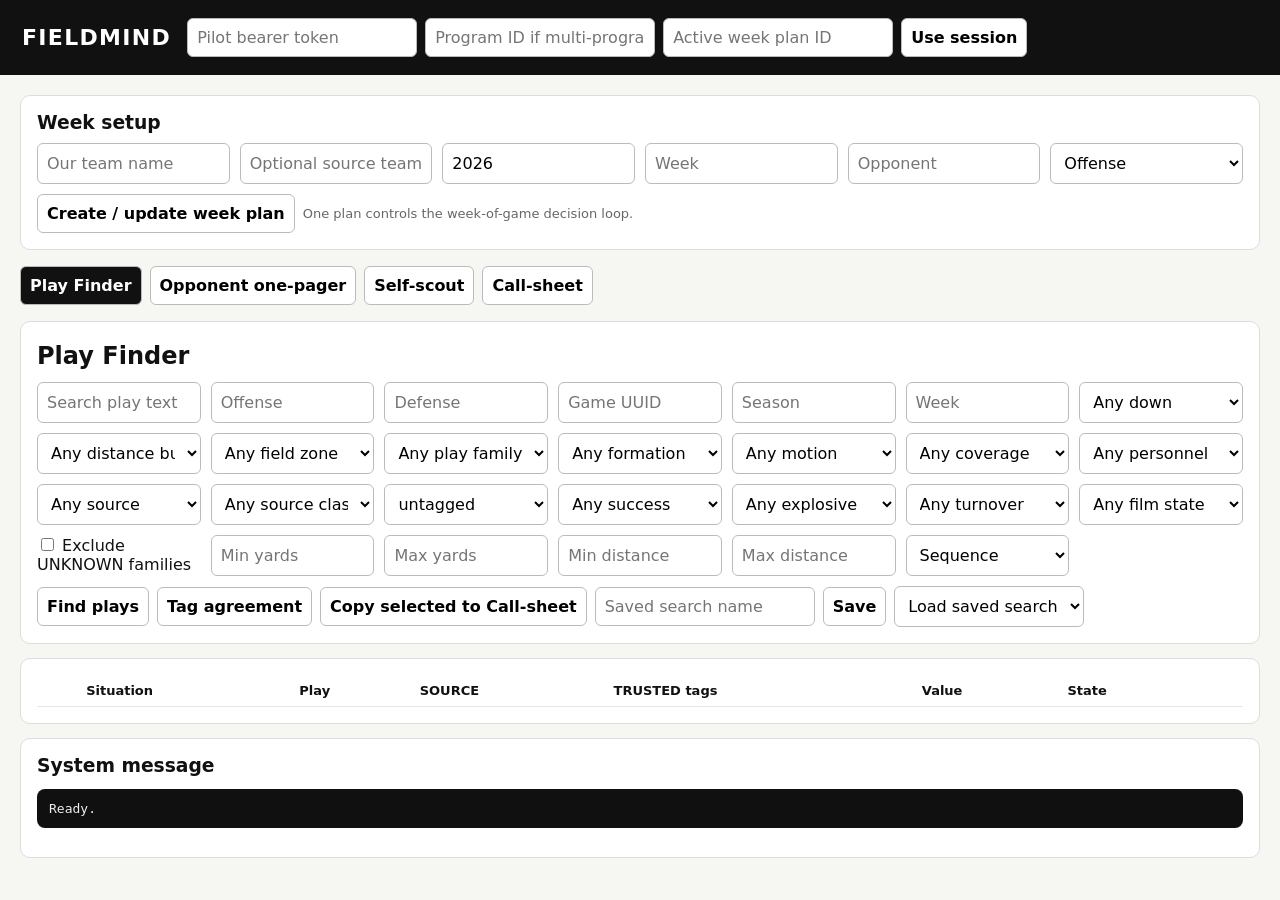
==== commit 47859d7a: "Add hub clip bay and source identity map" ====
--- a/app/web/index.html
+++ b/app/web/index.html
@@ -5,7 +5,7 @@
 <meta name="viewport" content="width=device-width,initial-scale=1">
 <title>FIELDMIND</title>
 <style>
-:root{font-family:Inter,system-ui,sans-serif;color:#111;background:#f6f6f3}*{box-sizing:border-box}body{margin:0}header{background:#111;color:#fff;padding:18px 22px;display:flex;gap:16px;align-items:center;flex-wrap:wrap}header b{font-size:22px;letter-spacing:.06em}.auth{display:flex;gap:8px;flex:1;flex-wrap:wrap}.auth input{min-width:230px}main{max-width:1400px;margin:auto;padding:20px}input,select,button,textarea{font:inherit;padding:9px;border:1px solid #bbb;border-radius:6px;background:#fff}button{cursor:pointer;font-weight:650}.tabs,.row{display:flex;gap:8px;align-items:center;flex-wrap:wrap}.tabs{margin:16px 0}.tabs button.active{background:#111;color:#fff}.panel{display:none}.panel.active{display:block}.card{background:#fff;border:1px solid #ddd;border-radius:10px;padding:16px;margin-bottom:14px}.grid{display:grid;grid-template-columns:repeat(auto-fit,minmax(160px,1fr));gap:10px}table{width:100%;border-collapse:collapse;font-size:13px}th,td{border-bottom:1px solid #e5e5e5;padding:8px;text-align:left;vertical-align:top}th{position:sticky;top:0;background:#fff}.badge{display:inline-block;padding:3px 7px;border-radius:999px;background:#eee;font-size:11px}.usable{background:#dff3df}.directional{background:#fff0be}.insufficient{background:#f5dada}.approved{background:#dff3df}.candidate{background:#fff0be}.rejected{background:#eee}.muted{color:#666;font-size:13px}.danger,.freeze{color:#8a1717;font-weight:750}.decision{border-left:5px solid #111;padding-left:12px}pre{white-space:pre-wrap;word-break:break-word;background:#101010;color:#eee;padding:12px;border-radius:8px;max-height:300px;overflow:auto}h2{margin:4px 0 12px}h3{margin:0 0 10px}
+:root{font-family:Inter,system-ui,sans-serif;color:#111;background:#f6f6f3}*{box-sizing:border-box}body{margin:0}header{background:#111;color:#fff;padding:18px 22px;display:flex;gap:16px;align-items:center;flex-wrap:wrap}header b{font-size:22px;letter-spacing:.06em}.auth{display:flex;gap:8px;flex:1;flex-wrap:wrap}.auth input{min-width:230px}main{max-width:1400px;margin:auto;padding:20px}input,select,button,textarea{font:inherit;padding:9px;border:1px solid #bbb;border-radius:6px;background:#fff}button{cursor:pointer;font-weight:650}.tabs,.row{display:flex;gap:8px;align-items:center;flex-wrap:wrap}.tabs{margin:16px 0}.tabs button.active{background:#111;color:#fff}.panel{display:none}.panel.active{display:block}.card{background:#fff;border:1px solid #ddd;border-radius:10px;padding:16px;margin-bottom:14px}.grid{display:grid;grid-template-columns:repeat(auto-fit,minmax(160px,1fr));gap:10px}table{width:100%;border-collapse:collapse;font-size:13px}th,td{border-bottom:1px solid #e5e5e5;padding:8px;text-align:left;vertical-align:top}th{position:sticky;top:0;background:#fff}.badge{display:inline-block;padding:3px 7px;border-radius:999px;background:#eee;font-size:11px}.usable,.agreed{background:#dff3df}.directional,.partial{background:#fff0be}.insufficient{background:#f5dada}.approved{background:#dff3df}.candidate{background:#fff0be}.rejected,.untagged{background:#eee}.overridden{background:#dce9ff}.muted{color:#666;font-size:13px}.danger,.freeze{color:#8a1717;font-weight:750}.decision{border-left:5px solid #111;padding-left:12px}.two-line{display:-webkit-box;-webkit-line-clamp:2;-webkit-box-orient:vertical;overflow:hidden;min-width:220px}.drawer{display:none;border-left:6px solid #111}.drawer.open{display:block}.video-box{position:relative;background:#090909;max-width:960px;aspect-ratio:16/9;display:grid;place-items:center}.video-box video{width:100%;height:100%;object-fit:contain}.video-box canvas{position:absolute;inset:0;width:100%;height:100%;touch-action:none}.film-chip{background:#dce9ff}.filters-advanced{margin-top:10px}.tag-editor{margin-top:12px;padding-top:12px;border-top:1px solid #ddd}pre{white-space:pre-wrap;word-break:break-word;background:#101010;color:#eee;padding:12px;border-radius:8px;max-height:300px;overflow:auto}h2{margin:4px 0 12px}h3{margin:0 0 10px}
 </style>
 </head>
 <body>
@@ -13,7 +13,7 @@
 <main>
 <div class="card"><h3>Week setup</h3><div class="grid"><input id="teamName" placeholder="Our team name"><input id="teamId" placeholder="Optional source team UUID"><input id="season" type="number" value="2026"><input id="week" type="number" min="0" max="25" placeholder="Week"><input id="opponent" placeholder="Opponent"><select id="side"><option value="offense">Offense</option><option value="defense">Defense</option></select></div><div class="row" style="margin-top:10px"><button onclick="createPlan()">Create / update week plan</button><span class="muted">One plan controls the week-of-game decision loop.</span></div></div>
 <div class="tabs"><button class="active" onclick="tab('plays',this)">Play Finder</button><button onclick="tab('opponentPanel',this)">Opponent one-pager</button><button onclick="tab('selfPanel',this)">Self-scout</button><button onclick="tab('callPanel',this)">Call-sheet</button></div>
-<section id="plays" class="panel active"><div class="card"><h2>Play Finder</h2><div class="grid"><input id="fOffense" placeholder="Offense"><input id="fDefense" placeholder="Defense"><select id="fDown"><option value="">Any down</option><option>1</option><option>2</option><option>3</option><option>4</option></select><select id="fFamily"><option value="">Any play family</option></select><select id="fFormation"><option value="">Any formation</option></select><select id="fMotion"><option value="">Any motion</option></select><select id="fCoverage"><option value="">Any coverage</option></select><select id="fPersonnel"><option value="">Any personnel</option></select></div><div class="row" style="margin-top:10px"><button onclick="loadPlays()">Find plays</button><button onclick="loadAgreement()">Tag agreement</button><span id="playCount" class="muted"></span></div></div><div class="card" style="overflow:auto;max-height:620px"><table><thead><tr><th>Play</th><th>Situation</th><th>Source</th><th>Trusted tags</th><th>Result</th><th>Action</th></tr></thead><tbody id="playsBody"></tbody></table></div><div id="agreement"></div></section>
+<section id="plays" class="panel active"><div class="card"><h2>Play Finder</h2><div class="grid"><input id="fQ" placeholder="Search play text"><input id="fOffense" placeholder="Offense"><input id="fDefense" placeholder="Defense"><input id="fGame" placeholder="Game UUID"><input id="fSeason" type="number" placeholder="Season"><input id="fWeek" type="number" min="0" max="25" placeholder="Week"><select id="fDown"><option value="">Any down</option><option>1</option><option>2</option><option>3</option><option>4</option></select><select id="fDistanceBucket"><option value="">Any distance bucket</option><option>short</option><option>medium</option><option>long</option></select><select id="fFieldZone"><option value="">Any field zone</option><option>backed_up</option><option>open_field</option><option>plus</option><option>red_zone</option></select><select id="fFamily"><option value="">Any play family</option></select><select id="fFormation"><option value="">Any formation</option></select><select id="fMotion"><option value="">Any motion</option></select><select id="fCoverage"><option value="">Any coverage</option></select><select id="fPersonnel"><option value="">Any personnel</option></select></div><div class="grid filters-advanced"><select id="fSource"><option value="any">Any source</option><option>cfbd</option><option>nflverse</option><option>seed</option><option>fieldmind</option></select><select id="fSourceClass"><option value="">Any source class</option><option>pass</option><option>run</option></select><select id="fTagState"><option value="">Any tag state</option><option>untagged</option><option>partial</option><option>agreed</option><option>overridden</option></select><select id="fSuccess"><option value="">Any success</option><option value="true">Success</option><option value="false">Failure</option></select><select id="fExplosive"><option value="">Any explosive</option><option value="true">Explosive</option><option value="false">Not explosive</option></select><select id="fTurnover"><option value="">Any turnover</option><option value="true">Turnover</option><option value="false">No turnover</option></select><select id="fFilm"><option value="">Any film state</option><option value="true">Has film</option><option value="false">No film</option></select><label><input id="fExcludeUnknown" type="checkbox"> Exclude UNKNOWN families</label><input id="fMinYards" type="number" placeholder="Min yards"><input id="fMaxYards" type="number" placeholder="Max yards"><input id="fMinDistance" type="number" min="0" placeholder="Min distance"><input id="fMaxDistance" type="number" min="0" placeholder="Max distance"><select id="fSort"><option value="sequence">Sequence</option><option value="epa_desc">EPA / PPA</option><option value="yards_desc">Yards</option><option value="recent_tag">Recent tag</option></select></div><div class="row" style="margin-top:10px"><button onclick="loadPlays()">Find plays</button><button onclick="loadAgreement()">Tag agreement</button><button onclick="copyEvidence()">Copy selected to Call-sheet</button><input id="searchName" placeholder="Saved search name"><button onclick="saveSearch()">Save</button><select id="savedSearches" onchange="loadSavedSearch()"><option value="">Load saved search</option></select><span id="playCount" class="muted"></span></div></div><div class="card" style="overflow:auto;max-height:620px"><table><thead><tr><th></th><th>Situation</th><th>Play</th><th>SOURCE</th><th>TRUSTED tags</th><th>Value</th><th>State</th><th></th></tr></thead><tbody id="playsBody"></tbody></table></div><div id="emptyFinder" class="card" style="display:none">Public PBP is loaded but nothing is trusted yet. Two GAs must tag before families are tendencies.</div><div id="clipDrawer" class="card drawer"><div class="row"><h3 id="clipTitle">Clip bay</h3><button onclick="shuttleClip(-1)">Previous</button><button onclick="shuttleClip(1)">Next</button><span id="clipPosition" class="muted"></span><button onclick="closeClip()">Close</button><span class="muted">J −2s · K play/pause · L +2s · hold L 2× · Shift+J/L 1 frame</span></div><div id="clipAttach"></div><div class="video-box" id="videoBox"><video id="clipVideo" controls playsinline></video><canvas id="drawCanvas"></canvas></div><div class="row" style="margin-top:10px"><input id="strokeColor" type="color" value="#ff2b2b"><input id="strokeWidth" type="number" min="1" max="40" value="5"><button onclick="undoStroke()">Undo</button><button onclick="clearStrokes()">Clear</button><button onclick="saveOverlay()">Save overlay</button></div><div id="tagEditor" class="tag-editor"></div></div><div id="agreement"></div></section>
 <section id="opponentPanel" class="panel"><div class="card"><h2>Opponent one-pager</h2><div class="row"><button onclick="loadOpponent()">Refresh</button><span class="muted">n&lt;8 is a question, never a game-plan fact.</span></div></div><div id="opponentCards"></div></section>
 <section id="selfPanel" class="panel"><div class="card"><h2>Self-scout</h2><div class="row"><button onclick="loadSelf()">Refresh</button><span class="muted">What are we repeatedly putting on film?</span></div></div><div id="selfCards"></div></section>
 <section id="callPanel" class="panel">
@@ -29,7 +29,7 @@
 <div class="card"><h3>System message</h3><pre id="status">Ready.</pre></div>
 </main>
 <script>
-let vocab={};const $=id=>document.getElementById(id);const esc=s=>String(s??'').replace(/[&<>"']/g,m=>({'&':'&amp;','<':'&lt;','>':'&gt;','"':'&quot;',"'":'&#39;'}[m]));
+let vocab={},finderPlays=[],activePlay=null,strokes=[],drawing=null,lHeld=false;const $=id=>document.getElementById(id);const esc=s=>String(s??'').replace(/[&<>"']/g,m=>({'&':'&amp;','<':'&lt;','>':'&gt;','"':'&quot;',"'":'&#39;'}[m]));
 function headers(){const h={'Authorization':'Bearer '+$('token').value.trim(),'Content-Type':'application/json'};const p=$('programId').value.trim();if(p)h['X-Program-ID']=p;return h}
 async function api(path,opts={}){const res=await fetch(path,{...opts,headers:{...headers(),...(opts.headers||{})}});const text=await res.text();let data;try{data=JSON.parse(text)}catch{data=text}if(!res.ok){$('status').textContent=JSON.stringify(data,null,2);throw new Error(res.status+' '+text)}$('status').textContent=JSON.stringify(data,null,2);return data}
 function saveSession(){sessionStorage.fm_token=$('token').value;sessionStorage.fm_program=$('programId').value;sessionStorage.fm_plan=$('planId').value;loadVocab().catch(()=>{})}
@@ -37,10 +37,26 @@
 function badge(c){return `<span class="badge ${esc(c)}">${esc(String(c).toUpperCase())}</span>`}
 function plan(){const v=$('planId').value.trim();if(!v)throw new Error('Enter a week plan ID');return v}
 function fillSelect(id,key,label){$(id).innerHTML=`<option value="UNKNOWN">${label}: UNKNOWN</option>`+(vocab[key]||[]).filter(v=>v!=='UNKNOWN').map(v=>`<option value="${esc(v)}">${label}: ${esc(v)}</option>`).join('')}
-async function loadVocab(){const d=await api('/api/v1/vocab');vocab=d.groups;const filters={fFamily:'play_family',fFormation:'formation',fMotion:'motion',fCoverage:'coverage_family',fPersonnel:'personnel'};for(const[id,key]of Object.entries(filters)){const first=$(id).options[0].outerHTML;$(id).innerHTML=first+(vocab[key]||[]).filter(v=>v!=='UNKNOWN').map(v=>`<option>${esc(v)}</option>`).join('')}fillSelect('evFormation','formation','Formation');fillSelect('evMotion','motion','Motion');fillSelect('evCoverage','coverage_family','Coverage');fillSelect('evPersonnel','personnel','Personnel')}
+async function loadVocab(){const d=await api('/api/v1/vocab');vocab=d.groups;const filters={fFamily:'play_family',fFormation:'formation',fMotion:'motion',fCoverage:'coverage_family',fPersonnel:'personnel'};for(const[id,key]of Object.entries(filters)){const first=$(id).options[0].outerHTML;$(id).innerHTML=first+(vocab[key]||[]).filter(v=>v!=='UNKNOWN').map(v=>`<option>${esc(v)}</option>`).join('')}fillSelect('evFormation','formation','Formation');fillSelect('evMotion','motion','Motion');fillSelect('evCoverage','coverage_family','Coverage');fillSelect('evPersonnel','personnel','Personnel');await refreshSearches()}
 async function createPlan(){const body={team_name:$('teamName').value.trim(),season:+$('season').value,week:+$('week').value,opponent_name:$('opponent').value.trim(),side:$('side').value};if($('teamId').value.trim())body.team_id=$('teamId').value.trim();const d=await api('/api/v1/week-plans',{method:'POST',body:JSON.stringify(body)});$('planId').value=d.id;saveSession()}
-async function loadPlays(){const q=new URLSearchParams();for(const[k,id]of[['offense','fOffense'],['defense','fDefense'],['down','fDown'],['play_family','fFamily'],['formation','fFormation'],['motion','fMotion'],['coverage_family','fCoverage'],['personnel','fPersonnel']])if($(id).value.trim())q.set(k,$(id).value.trim());q.set('limit','100');const d=await api('/api/v1/plays?'+q);$('playCount').textContent=d.count+' plays';$('playsBody').innerHTML=d.plays.map(p=>{const id=esc(p.id),tags=[p.personnel,p.formation,p.motion,p.play_family,p.coverage_family].map(esc).join(' / ');return `<tr><td>${id.slice(0,8)}<br><small>${esc(p.offense_team_name)} vs ${esc(p.defense_team_name)}</small></td><td>${p.down}&${p.distance}<br>${esc(p.field_zone)}</td><td>${esc(p.external_source)}<br>${esc(p.source_play_class||'')}</td><td>${tags}</td><td>${p.result_yards} yds</td><td><button onclick="tagPlay('${id}')">Tag</button></td></tr>`}).join('')}
-async function tagPlay(id){if(!vocab.play_family)await loadVocab();const vals={};for(const[key,label]of[['play_family','play_family'],['formation','formation'],['motion','motion'],['coverage_family','coverage_family'],['personnel','personnel']]){const v=prompt(label+'\n'+vocab[key].join(', '),'UNKNOWN');if(v===null)return;vals[key]=v}await api(`/api/v1/plays/${id}/tag-votes`,{method:'POST',body:JSON.stringify(vals)});loadPlays()}
+const finderMap=[['q','fQ'],['offense','fOffense'],['defense','fDefense'],['game_id','fGame'],['season','fSeason'],['week','fWeek'],['down','fDown'],['distance_bucket','fDistanceBucket'],['field_zone','fFieldZone'],['play_family','fFamily'],['formation','fFormation'],['motion','fMotion'],['coverage_family','fCoverage'],['personnel','fPersonnel'],['source','fSource'],['source_play_class','fSourceClass'],['tag_state','fTagState'],['success','fSuccess'],['explosive','fExplosive'],['turnover','fTurnover'],['has_film','fFilm'],['min_yards','fMinYards'],['max_yards','fMaxYards'],['min_distance','fMinDistance'],['max_distance','fMaxDistance'],['sort','fSort']];
+function finderQuery(){const query={};for(const[k,id]of finderMap){const v=$(id).value.trim();if(v&&!(k==='source'&&v==='any')&&!(k==='sort'&&v==='sequence'))query[k]=v}if($('fExcludeUnknown').checked)query.exclude_unknown='true';return query}
+async function loadPlays(query){if(query)applyFinderQuery(query);const q=new URLSearchParams(finderQuery());q.set('limit','100');const d=await api('/api/v1/plays?'+q);finderPlays=d.plays;$('playCount').textContent=`${d.count} of ${d.total} plays`;$('emptyFinder').style.display=d.total===0?'block':'none';$('playsBody').innerHTML=d.plays.map(p=>{const id=esc(p.id),tags=[p.personnel,p.formation,p.motion,p.play_family,p.coverage_family].map(esc).join(' / ');const flags=[p.success?'success':'',p.explosive?'explosive':'',p.turnover?'turnover':''].filter(Boolean).map(badge).join(' ');return `<tr><td><input class="play-check" type="checkbox" value="${id}"></td><td>${p.down}&${p.distance}<br>${esc(p.field_zone)} · Q${p.quarter} ${esc(p.clock)}</td><td><div class="two-line">${esc(p.play_text||'No source description')}</div><small>${esc(p.offense_team_name)} vs ${esc(p.defense_team_name)}</small></td><td>${esc(p.external_source)} · ${esc(p.source_play_class||'unclassified')}<br><small>${(p.source_ids||[]).map(x=>esc(x.source+':'+x.external_id)).join('<br>')}</small></td><td>${tags}</td><td>${esc(p.value??'—')}<br>${p.result_yards} yds ${flags}</td><td>${badge(p.tag_state)} ${p.film_url?badge('film-chip'):''}</td><td><button onclick="openClip('${id}')">Open</button></td></tr>`}).join('')}
+function applyFinderQuery(query){for(const[,id]of finderMap)$(id).value='';$('fSource').value='any';$('fSort').value='sequence';$('fExcludeUnknown').checked=false;for(const[k,v]of Object.entries(query||{})){const entry=finderMap.find(x=>x[0]===k);if(entry)$(entry[1]).value=String(v);if(k==='exclude_unknown')$('fExcludeUnknown').checked=String(v)==='true'}}
+function tagForm(p){return `<div class="grid">${[['play_family','Play family'],['formation','Formation'],['motion','Motion'],['coverage_family','Coverage'],['personnel','Personnel']].map(([key,label])=>`<select id="tag_${key}">${(vocab[key]||[]).map(v=>`<option ${v===p[key]?'selected':''}>${esc(v)}</option>`).join('')}</select>`).join('')}</div><div class="row" style="margin-top:8px"><button onclick="submitTags(false)">Vote</button><button onclick="submitTags(true)">Coach resolve</button><span class="muted">Vote preserves the 2-GA rule. Resolve requires coach/owner.</span></div>`}
+async function submitTags(resolve){const body={};for(const key of ['play_family','formation','motion','coverage_family','personnel'])body[key]=$('tag_'+key).value;await api(`/api/v1/plays/${activePlay.id}/${resolve?'tag-resolve':'tag-votes'}`,{method:'POST',body:JSON.stringify(body)});await loadPlays();await openClip(activePlay.id)}
+function copyEvidence(){const ids=[...document.querySelectorAll('.play-check:checked')].map(x=>x.value);$('ruleEvidence').value=ids.join(',');tab('callPanel',document.querySelector(".tabs button[onclick*=callPanel]"));$('status').textContent=ids.length?`Copied ${ids.length} play IDs into Call-sheet evidence.`:'No plays selected.'}
+async function refreshSearches(){try{const d=await api('/api/v1/play-searches');$('savedSearches').innerHTML='<option value="">Load saved search</option>'+d.searches.map(s=>`<option value="${esc(s.id)}" data-query="${esc(JSON.stringify(s.query))}">${esc(s.name)}</option>`).join('')}catch{}}
+async function saveSearch(){const name=$('searchName').value.trim();if(!name)throw new Error('Name the saved search');await api('/api/v1/play-searches',{method:'POST',body:JSON.stringify({name,query:finderQuery()})});await refreshSearches()}
+function loadSavedSearch(){const o=$('savedSearches').selectedOptions[0];if(!o||!o.dataset.query)return;loadPlays(JSON.parse(o.dataset.query))}
+async function openClip(id){activePlay=finderPlays.find(p=>p.id===id)||{id};const d=await api(`/api/v1/plays/${id}/clip`);strokes=d.telestrate.strokes||[];const pos=finderPlays.findIndex(p=>p.id===id);$('clipTitle').textContent=`Clip bay · ${id.slice(0,8)}`;$('clipPosition').textContent=pos<0?'Outside current cut':`${pos+1} of ${finderPlays.length} in current cut`;$('clipDrawer').classList.add('open');$('tagEditor').innerHTML=tagForm(activePlay);const v=$('clipVideo');v.pause();v.removeAttribute('src');if(d.film_url&&d.provider!=='hudl'){v.src=d.film_url;v.style.display='block';$('clipAttach').innerHTML=''}else if(d.film_url){v.style.display='none';$('clipAttach').innerHTML=`<p><a href="${esc(d.film_url)}" target="_blank" rel="noopener">Open in Hudl</a> (embedding may be blocked by the provider).</p>`}else{v.style.display='none';$('clipAttach').innerHTML='<div class="row"><select id="linkProvider"><option>hudl</option><option>other</option></select><input id="linkUrl" style="min-width:360px" placeholder="Authorized film URL"><button onclick="attachLink()">Attach link</button></div>'}drawAll();$('clipDrawer').scrollIntoView({behavior:'smooth'})}
+function shuttleClip(delta){const i=finderPlays.findIndex(p=>p.id===activePlay?.id),next=i+delta;if(next>=0&&next<finderPlays.length)openClip(finderPlays[next].id)}
+function closeClip(){$('clipVideo').pause();$('clipDrawer').classList.remove('open');activePlay=null}
+async function attachLink(){await api(`/api/v1/plays/${activePlay.id}/link`,{method:'POST',body:JSON.stringify({provider:$('linkProvider').value,url:$('linkUrl').value})});await loadPlays();await openClip(activePlay.id)}
+const canvas=$('drawCanvas'),ctx2=canvas.getContext('2d');function canvasPoint(e){const r=canvas.getBoundingClientRect();return{x:(e.clientX-r.left)/r.width,y:(e.clientY-r.top)/r.height}}
+function drawAll(){const r=canvas.getBoundingClientRect(),scale=devicePixelRatio||1;canvas.width=Math.max(1,r.width*scale);canvas.height=Math.max(1,r.height*scale);ctx2.setTransform(scale,0,0,scale,0,0);ctx2.clearRect(0,0,r.width,r.height);for(const s of strokes){if(!s.points.length)continue;ctx2.strokeStyle=s.color;ctx2.lineWidth=s.width;ctx2.lineCap='round';ctx2.lineJoin='round';ctx2.beginPath();s.points.forEach((p,i)=>(i?ctx2.lineTo(p.x*r.width,p.y*r.height):ctx2.moveTo(p.x*r.width,p.y*r.height)));ctx2.stroke()}}
+canvas.addEventListener('pointerdown',e=>{if(!activePlay)return;drawing={color:$('strokeColor').value,width:+$('strokeWidth').value,points:[canvasPoint(e)]};strokes.push(drawing);canvas.setPointerCapture(e.pointerId)});canvas.addEventListener('pointermove',e=>{if(!drawing)return;drawing.points.push(canvasPoint(e));drawAll()});canvas.addEventListener('pointerup',()=>{drawing=null});window.addEventListener('resize',drawAll);function undoStroke(){strokes.pop();drawAll()}function clearStrokes(){strokes=[];drawAll()}async function saveOverlay(){await api(`/api/v1/plays/${activePlay.id}/telestrate`,{method:'PUT',body:JSON.stringify({strokes})})}
+document.addEventListener('keydown',e=>{if(!activePlay||/INPUT|SELECT|TEXTAREA/.test(e.target.tagName))return;const v=$('clipVideo');if(e.key.toLowerCase()==='k'){e.preventDefault();v.paused?v.play():v.pause()}if(e.key.toLowerCase()==='j'){e.preventDefault();v.currentTime=Math.max(0,v.currentTime-(e.shiftKey?.04:2))}if(e.key.toLowerCase()==='l'){e.preventDefault();if(e.shiftKey)v.currentTime=Math.min(v.duration||Infinity,v.currentTime+.04);else if(e.repeat){v.playbackRate=2;v.play();lHeld=true}else v.currentTime=Math.min(v.duration||Infinity,v.currentTime+2)}});document.addEventListener('keyup',e=>{if(e.key.toLowerCase()==='l'&&lHeld){$('clipVideo').playbackRate=1;lHeld=false}});
 async function loadAgreement(){const d=await api('/api/v1/tag-agreement');$('agreement').innerHTML='<div class="card"><h3>Calibration agreement</h3>'+Object.entries(d.by_field).map(([k,v])=>`<div>${esc(k)}: ${v.agreement_pct??'—'}% ${v.usable?badge('usable'):badge('insufficient')}</div>`).join('')+'<hr>'+d.by_term.filter(x=>x.status==='kill').map(x=>`<div class="danger">TERM DIES: ${esc(x.field)} / ${esc(x.term)} — ${x.agreement_pct}% across ${x.opportunities} opportunities</div>`).join('')+'</div>'}
 function tendencyCard(t){return `<div class="card decision"><div class="row"><b>${esc(t.play_family||'')}</b>${badge(t.confidence)}<span>n=${t.n}</span></div><div class="muted">${esc(t.personnel||'')} · ${esc(t.formation||'')} · ${esc(t.motion||'')} · ${esc(t.coverage_family||'')}</div><div>Success ${esc(t.success_pct)}% · Value ${esc(t.avg_value??'')}</div></div>`}
 async function loadOpponent(){const d=await api(`/api/v1/week-plans/${plan()}/opponent`);$('opponentCards').innerHTML=d.tendencies.length?d.tendencies.map(tendencyCard).join(''):'<div class="card">No trusted tagged tendencies yet.</div>'}
@@ -52,6 +68,6 @@
 async function loadCallSheet(){const d=await api(`/api/v1/week-plans/${plan()}/call-sheet`);const frozen=d.week_plan.status==='frozen';$('freezeState').textContent=frozen?'FROZEN '+(d.week_plan.frozen_at||''):'';$('editableArea').style.display=frozen?'none':'block';$('freezeBtn').disabled=frozen;$('callSheet').innerHTML=d.rules.length?d.rules.map(r=>`<div class="decision" style="margin:12px 0"><div class="row"><b>${esc(r.rule_type).toUpperCase()}</b>${badge(r.confidence)}<span>n=${r.sample_n}</span></div><h3>${esc(r.situation)} → ${esc(r.call_name)}</h3><div>${esc(r.reason)}</div><div class="muted">Evidence plays: ${(r.evidence_play_ids||[]).map(esc).join(', ')||'none attached'}</div></div>`).join(''):'No approved call decisions yet.';if(d.player_look_evidence.length)$('callSheet').insertAdjacentHTML('beforeend','<hr><h3>Player-look evidence</h3>'+d.player_look_evidence.map(e=>`<div>${esc(e.player_name)} — ${e.correct}/${e.n} correct · ${esc(e.call_name||'uncoupled look')} · as of ${esc(e.as_of)}</div>`).join(''));if(!frozen)await reviewRules()}
 async function freezePlan(){if(!confirm('Freeze this Thursday sheet? Decision rules and player-look evidence will become immutable.'))return;await api(`/api/v1/week-plans/${plan()}/freeze`,{method:'POST'});await loadCallSheet()}
 async function logChangedCall(){const body={changed_call:$('changeYes').value==='true',change_type:$('changeType').value,notes:$('changeNotes').value.trim()||null};if($('changeRule').value.trim())body.call_rule_id=$('changeRule').value.trim();await api(`/api/v1/week-plans/${plan()}/changed-call`,{method:'POST',body:JSON.stringify(body)})}
-window.addEventListener('load',async()=>{$('token').value=sessionStorage.fm_token||'';$('programId').value=sessionStorage.fm_program||'';$('planId').value=sessionStorage.fm_plan||'';$('evDate').value=new Date().toISOString().slice(0,10);if($('token').value)try{await loadVocab()}catch{}})
+window.addEventListener('load',async()=>{$('token').value=sessionStorage.fm_token||'';$('programId').value=sessionStorage.fm_program||'';$('planId').value=sessionStorage.fm_plan||'';$('evDate').value=new Date().toISOString().slice(0,10);if(!localStorage.fm_finder_mode)$('fTagState').value='untagged';if($('token').value)try{await loadVocab();await loadPlays()}catch{}})
 </script>
-</body></html>+</body></html>
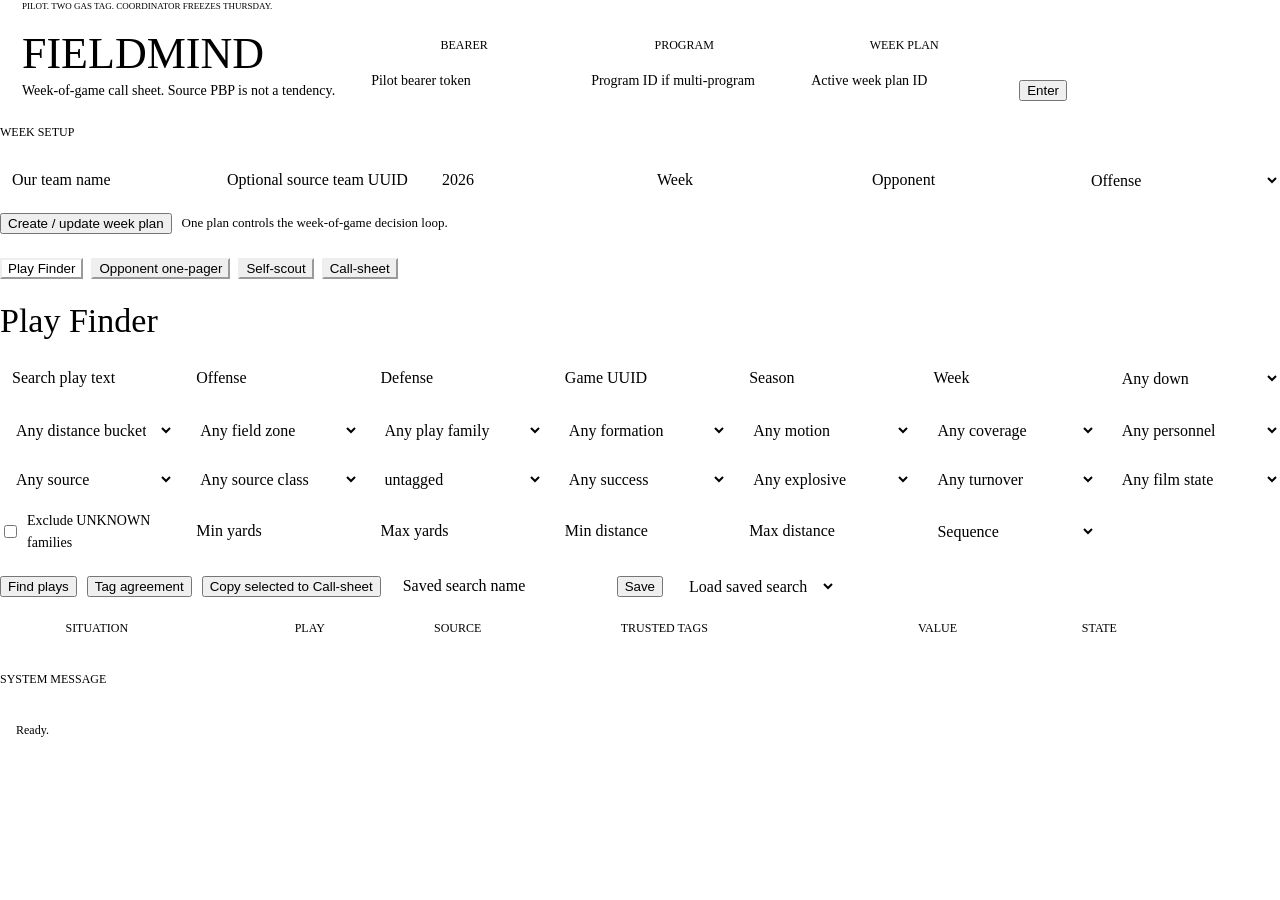
==== commit 36be9c4b: "Skin pilot UI and add one-pager on the A-WARE token system Presentation only. The Play Finder, taggi" ====
--- a/app/web/index.html
+++ b/app/web/index.html
@@ -4,16 +4,143 @@
 <meta charset="utf-8">
 <meta name="viewport" content="width=device-width,initial-scale=1">
 <title>FIELDMIND</title>
+<link rel="preconnect" href="https://fonts.googleapis.com">
+<link rel="preconnect" href="https://fonts.gstatic.com" crossorigin>
+<link rel="stylesheet" href="https://fonts.googleapis.com/css2?family=Cormorant+Garamond:wght@300;400&family=IBM+Plex+Mono:wght@400;500&family=Inter:wght@400;500;600&display=swap">
+<link rel="stylesheet" href="/tokens.css">
 <style>
-:root{font-family:Inter,system-ui,sans-serif;color:#111;background:#f6f6f3}*{box-sizing:border-box}body{margin:0}header{background:#111;color:#fff;padding:18px 22px;display:flex;gap:16px;align-items:center;flex-wrap:wrap}header b{font-size:22px;letter-spacing:.06em}.auth{display:flex;gap:8px;flex:1;flex-wrap:wrap}.auth input{min-width:230px}main{max-width:1400px;margin:auto;padding:20px}input,select,button,textarea{font:inherit;padding:9px;border:1px solid #bbb;border-radius:6px;background:#fff}button{cursor:pointer;font-weight:650}.tabs,.row{display:flex;gap:8px;align-items:center;flex-wrap:wrap}.tabs{margin:16px 0}.tabs button.active{background:#111;color:#fff}.panel{display:none}.panel.active{display:block}.card{background:#fff;border:1px solid #ddd;border-radius:10px;padding:16px;margin-bottom:14px}.grid{display:grid;grid-template-columns:repeat(auto-fit,minmax(160px,1fr));gap:10px}table{width:100%;border-collapse:collapse;font-size:13px}th,td{border-bottom:1px solid #e5e5e5;padding:8px;text-align:left;vertical-align:top}th{position:sticky;top:0;background:#fff}.badge{display:inline-block;padding:3px 7px;border-radius:999px;background:#eee;font-size:11px}.usable,.agreed{background:#dff3df}.directional,.partial{background:#fff0be}.insufficient{background:#f5dada}.approved{background:#dff3df}.candidate{background:#fff0be}.rejected,.untagged{background:#eee}.overridden{background:#dce9ff}.muted{color:#666;font-size:13px}.danger,.freeze{color:#8a1717;font-weight:750}.decision{border-left:5px solid #111;padding-left:12px}.two-line{display:-webkit-box;-webkit-line-clamp:2;-webkit-box-orient:vertical;overflow:hidden;min-width:220px}.drawer{display:none;border-left:6px solid #111}.drawer.open{display:block}.video-box{position:relative;background:#090909;max-width:960px;aspect-ratio:16/9;display:grid;place-items:center}.video-box video{width:100%;height:100%;object-fit:contain}.video-box canvas{position:absolute;inset:0;width:100%;height:100%;touch-action:none}.film-chip{background:#dce9ff}.filters-advanced{margin-top:10px}.tag-editor{margin-top:12px;padding-top:12px;border-top:1px solid #ddd}pre{white-space:pre-wrap;word-break:break-word;background:#101010;color:#eee;padding:12px;border-radius:8px;max-height:300px;overflow:auto}h2{margin:4px 0 12px}h3{margin:0 0 10px}
+/* FIELDMIND pilot UI, skinned to the A-WARE token system.
+   Class names are unchanged: every selector here matches markup the existing
+   JS already renders, so no product logic moved. */
+
+*{box-sizing:border-box}
+html{background:var(--parchment)}
+body{margin:0;background:var(--parchment);color:var(--ink);
+  font-family:var(--body);font-size:var(--body-size);line-height:1.55;
+  letter-spacing:var(--body-tracking);-webkit-font-smoothing:antialiased}
+
+/* ---------- notice strip: the ONLY place --alpine appears ---------- */
+.notice{background:var(--alpine);color:var(--canvas);height:12px;
+  display:flex;align-items:center;padding:0 22px;
+  font-family:var(--lab-mono);font-size:9px;line-height:1;
+  text-transform:uppercase;letter-spacing:var(--lab-tracking);white-space:nowrap;overflow:hidden}
+
+/* ---------- masthead / token login ---------- */
+header{background:var(--canvas);border-bottom:var(--rule);
+  padding:22px;display:flex;gap:24px;align-items:flex-end;flex-wrap:wrap}
+header b{font-family:var(--display);font-weight:300;font-size:44px;line-height:.9;
+  letter-spacing:var(--display-tracking);display:block}
+.masthead{display:flex;flex-direction:column;gap:6px}
+.masthead .sub{font-size:14px;color:var(--graphite);letter-spacing:var(--body-tracking);max-width:46ch}
+.auth{display:flex;gap:10px;flex:1;flex-wrap:wrap;align-items:flex-end}
+.field{display:flex;flex-direction:column;gap:5px}
+.field > span{font-family:var(--lab-mono);font-size:12px;text-transform:uppercase;
+  letter-spacing:var(--lab-tracking);color:var(--graphite)}
+.auth input{min-width:210px}
+
+main{max-width:var(--page-max);margin:auto;padding:var(--section-gap) 22px var(--section-gap-lg);
+  display:flex;flex-direction:column;gap:24px}
+
+/* ---------- controls ---------- */
+input,select,textarea{font:inherit;letter-spacing:var(--body-tracking);
+  padding:10px 12px;border:1px solid var(--linen);border-radius:6px;
+  background:var(--parchment);color:var(--ink)}
+input::placeholder,textarea::placeholder{color:var(--stone)}
+input:focus,select:focus,textarea:focus{border-color:var(--ink)}
+label{font-size:14px;color:var(--graphite);display:inline-flex;align-items:center;gap:7px}
+
+.tabs,.row{display:flex;gap:10px;align-items:center;flex-wrap:wrap}
+.tabs{margin:calc(var(--section-gap) - 24px) 0 0;gap:8px}
+.tabs button{border-color:var(--linen);color:var(--graphite)}
+.tabs button::after{content:none}
+.tabs button.active{background:var(--ink);color:var(--canvas);border-color:var(--ink)}
+.panel{display:none}
+.panel.active{display:block}
+.grid{display:grid;grid-template-columns:repeat(auto-fit,minmax(160px,1fr));gap:10px}
+.filters-advanced{margin-top:10px}
+
+h2{font-family:var(--display);font-weight:300;font-size:34px;line-height:1.05;
+  letter-spacing:var(--display-tracking);margin:0 0 18px;text-wrap:balance}
+h3{font-family:var(--lab-mono);font-size:12px;font-weight:500;text-transform:uppercase;
+  letter-spacing:var(--lab-tracking);color:var(--graphite);margin:0 0 16px}
+.muted{color:var(--stone);font-size:13px}
+
+/* ---------- play finder ---------- */
+table{width:100%;border-collapse:collapse;font-size:14px}
+th{font-family:var(--lab-mono);font-size:12px;font-weight:500;text-transform:uppercase;
+  letter-spacing:var(--lab-tracking);color:var(--graphite);
+  position:sticky;top:0;background:var(--canvas);
+  border-bottom:var(--rule);padding:10px 10px 9px;text-align:left}
+td{border-bottom:var(--hairline);padding:14px 10px;text-align:left;vertical-align:top}
+tbody tr:hover td{background:var(--parchment)}
+td small{color:var(--stone);font-size:12px}
+.two-line{display:-webkit-box;-webkit-line-clamp:2;-webkit-box-orient:vertical;
+  overflow:hidden;min-width:220px}
+.play-check{accent-color:var(--ink)}
+td button{padding:7px 13px}
+
+/* ---------- state tags: lab-mono 12/0.10em ---------- */
+.badge{display:inline-block;font-family:var(--lab-mono);font-size:12px;line-height:1.3;
+  text-transform:uppercase;letter-spacing:var(--lab-tracking);
+  padding:3px 9px;border:1px solid var(--linen);border-radius:3px;
+  color:var(--graphite);background:transparent;white-space:nowrap}
+.badge.agreed,.badge.usable,.badge.approved{border-color:var(--ink);color:var(--ink)}
+.badge.partial,.badge.directional,.badge.candidate{border-style:dashed;border-color:var(--graphite)}
+.badge.insufficient,.badge.rejected{color:var(--stone);border-color:var(--linen)}
+.badge.overridden,.badge.film-chip{border-color:var(--graphite);color:var(--graphite)}
+/* Diagonal stamp on untagged rows only. */
+.badge.untagged{transform:rotate(-10deg);transform-origin:left center;
+  border-style:dashed;border-color:var(--stone);color:var(--stone)}
+
+/* ---------- decisions / call sheet ---------- */
+.decision{border-left:2px solid var(--ink);padding-left:16px}
+/* CALL / DO NOT CALL / IF THEN render as static ghost pills, not buttons. */
+.decision .row b{display:inline-flex;align-items:center;
+  font-family:var(--lab-mono);font-size:12px;font-weight:500;
+  text-transform:uppercase;letter-spacing:var(--pill-tracking);
+  border:1px solid var(--ink);border-radius:var(--pill-radius);
+  padding:5px 14px;color:var(--ink)}
+.decision h3{font-family:var(--display);font-weight:300;font-size:26px;
+  letter-spacing:var(--display-tracking);text-transform:none;color:var(--ink);margin:12px 0 8px}
+.danger{color:var(--ink);font-weight:600}
+
+/* ---------- the single bronze seal: frozen sheet only ---------- */
+#freezeState:not(:empty){font-family:var(--lab-mono);font-size:12px;text-transform:uppercase;
+  letter-spacing:var(--lab-tracking);color:var(--bronze);
+  border:1px solid var(--bronze);border-radius:var(--pill-radius);padding:5px 14px}
+
+/* ---------- clip drawer ---------- */
+.drawer{display:none;background:var(--parchment);border:var(--hairline);border-left:2px solid var(--ink)}
+.drawer.open{display:block}
+.video-box{position:relative;background:var(--ink);border:1px solid var(--ink);
+  max-width:960px;aspect-ratio:16/9;display:grid;place-items:center;max-width:100%}
+.video-box video{width:100%;height:100%;object-fit:contain}
+.video-box canvas{position:absolute;inset:0;width:100%;height:100%;touch-action:none}
+.shuttle-hint{font-family:var(--lab-mono);font-size:12px;text-transform:uppercase;
+  letter-spacing:var(--lab-tracking);color:var(--graphite)}
+.tag-editor{margin-top:16px;padding-top:16px;border-top:var(--hairline)}
+
+/* ---------- system message ---------- */
+pre{white-space:pre-wrap;word-break:break-word;background:var(--linen);color:var(--graphite);
+  font-family:var(--lab-mono);font-size:12px;letter-spacing:0;line-height:1.6;
+  padding:16px;border-radius:6px;max-height:300px;overflow:auto}
+
+@media (max-width:720px){
+  header{padding:18px 16px}
+  header b{font-size:34px}
+  main{padding:40px 16px 64px}
+  .card{padding:20px}
+  .notice{padding:0 16px}
+}
 </style>
 </head>
 <body>
-<header><b>FIELDMIND</b><div class="auth"><input id="token" type="password" autocomplete="off" placeholder="Pilot bearer token"><input id="programId" placeholder="Program ID if multi-program"><input id="planId" placeholder="Active week plan ID"><button onclick="saveSession()">Use session</button></div></header>
+<div class="notice" role="note">Pilot. Two GAs tag. Coordinator freezes Thursday.</div>
+<header><div class="masthead"><b>FIELDMIND</b><span class="sub">Week-of-game call sheet. Source PBP is not a tendency.</span></div><div class="auth"><label class="field"><span>Bearer</span><input id="token" type="password" autocomplete="off" placeholder="Pilot bearer token"></label><label class="field"><span>Program</span><input id="programId" placeholder="Program ID if multi-program"></label><label class="field"><span>Week plan</span><input id="planId" placeholder="Active week plan ID"></label><button onclick="saveSession()">Enter</button></div></header>
 <main>
 <div class="card"><h3>Week setup</h3><div class="grid"><input id="teamName" placeholder="Our team name"><input id="teamId" placeholder="Optional source team UUID"><input id="season" type="number" value="2026"><input id="week" type="number" min="0" max="25" placeholder="Week"><input id="opponent" placeholder="Opponent"><select id="side"><option value="offense">Offense</option><option value="defense">Defense</option></select></div><div class="row" style="margin-top:10px"><button onclick="createPlan()">Create / update week plan</button><span class="muted">One plan controls the week-of-game decision loop.</span></div></div>
 <div class="tabs"><button class="active" onclick="tab('plays',this)">Play Finder</button><button onclick="tab('opponentPanel',this)">Opponent one-pager</button><button onclick="tab('selfPanel',this)">Self-scout</button><button onclick="tab('callPanel',this)">Call-sheet</button></div>
-<section id="plays" class="panel active"><div class="card"><h2>Play Finder</h2><div class="grid"><input id="fQ" placeholder="Search play text"><input id="fOffense" placeholder="Offense"><input id="fDefense" placeholder="Defense"><input id="fGame" placeholder="Game UUID"><input id="fSeason" type="number" placeholder="Season"><input id="fWeek" type="number" min="0" max="25" placeholder="Week"><select id="fDown"><option value="">Any down</option><option>1</option><option>2</option><option>3</option><option>4</option></select><select id="fDistanceBucket"><option value="">Any distance bucket</option><option>short</option><option>medium</option><option>long</option></select><select id="fFieldZone"><option value="">Any field zone</option><option>backed_up</option><option>open_field</option><option>plus</option><option>red_zone</option></select><select id="fFamily"><option value="">Any play family</option></select><select id="fFormation"><option value="">Any formation</option></select><select id="fMotion"><option value="">Any motion</option></select><select id="fCoverage"><option value="">Any coverage</option></select><select id="fPersonnel"><option value="">Any personnel</option></select></div><div class="grid filters-advanced"><select id="fSource"><option value="any">Any source</option><option>cfbd</option><option>nflverse</option><option>seed</option><option>fieldmind</option></select><select id="fSourceClass"><option value="">Any source class</option><option>pass</option><option>run</option></select><select id="fTagState"><option value="">Any tag state</option><option>untagged</option><option>partial</option><option>agreed</option><option>overridden</option></select><select id="fSuccess"><option value="">Any success</option><option value="true">Success</option><option value="false">Failure</option></select><select id="fExplosive"><option value="">Any explosive</option><option value="true">Explosive</option><option value="false">Not explosive</option></select><select id="fTurnover"><option value="">Any turnover</option><option value="true">Turnover</option><option value="false">No turnover</option></select><select id="fFilm"><option value="">Any film state</option><option value="true">Has film</option><option value="false">No film</option></select><label><input id="fExcludeUnknown" type="checkbox"> Exclude UNKNOWN families</label><input id="fMinYards" type="number" placeholder="Min yards"><input id="fMaxYards" type="number" placeholder="Max yards"><input id="fMinDistance" type="number" min="0" placeholder="Min distance"><input id="fMaxDistance" type="number" min="0" placeholder="Max distance"><select id="fSort"><option value="sequence">Sequence</option><option value="epa_desc">EPA / PPA</option><option value="yards_desc">Yards</option><option value="recent_tag">Recent tag</option></select></div><div class="row" style="margin-top:10px"><button onclick="loadPlays()">Find plays</button><button onclick="loadAgreement()">Tag agreement</button><button onclick="copyEvidence()">Copy selected to Call-sheet</button><input id="searchName" placeholder="Saved search name"><button onclick="saveSearch()">Save</button><select id="savedSearches" onchange="loadSavedSearch()"><option value="">Load saved search</option></select><span id="playCount" class="muted"></span></div></div><div class="card" style="overflow:auto;max-height:620px"><table><thead><tr><th></th><th>Situation</th><th>Play</th><th>SOURCE</th><th>TRUSTED tags</th><th>Value</th><th>State</th><th></th></tr></thead><tbody id="playsBody"></tbody></table></div><div id="emptyFinder" class="card" style="display:none">Public PBP is loaded but nothing is trusted yet. Two GAs must tag before families are tendencies.</div><div id="clipDrawer" class="card drawer"><div class="row"><h3 id="clipTitle">Clip bay</h3><button onclick="shuttleClip(-1)">Previous</button><button onclick="shuttleClip(1)">Next</button><span id="clipPosition" class="muted"></span><button onclick="closeClip()">Close</button><span class="muted">J −2s · K play/pause · L +2s · hold L 2× · Shift+J/L 1 frame</span></div><div id="clipAttach"></div><div class="video-box" id="videoBox"><video id="clipVideo" controls playsinline></video><canvas id="drawCanvas"></canvas></div><div class="row" style="margin-top:10px"><input id="strokeColor" type="color" value="#ff2b2b"><input id="strokeWidth" type="number" min="1" max="40" value="5"><button onclick="undoStroke()">Undo</button><button onclick="clearStrokes()">Clear</button><button onclick="saveOverlay()">Save overlay</button></div><div id="tagEditor" class="tag-editor"></div></div><div id="agreement"></div></section>
+<section id="plays" class="panel active"><div class="card"><h2>Play Finder</h2><div class="grid"><input id="fQ" placeholder="Search play text"><input id="fOffense" placeholder="Offense"><input id="fDefense" placeholder="Defense"><input id="fGame" placeholder="Game UUID"><input id="fSeason" type="number" placeholder="Season"><input id="fWeek" type="number" min="0" max="25" placeholder="Week"><select id="fDown"><option value="">Any down</option><option>1</option><option>2</option><option>3</option><option>4</option></select><select id="fDistanceBucket"><option value="">Any distance bucket</option><option>short</option><option>medium</option><option>long</option></select><select id="fFieldZone"><option value="">Any field zone</option><option>backed_up</option><option>open_field</option><option>plus</option><option>red_zone</option></select><select id="fFamily"><option value="">Any play family</option></select><select id="fFormation"><option value="">Any formation</option></select><select id="fMotion"><option value="">Any motion</option></select><select id="fCoverage"><option value="">Any coverage</option></select><select id="fPersonnel"><option value="">Any personnel</option></select></div><div class="grid filters-advanced"><select id="fSource"><option value="any">Any source</option><option>cfbd</option><option>nflverse</option><option>seed</option><option>fieldmind</option></select><select id="fSourceClass"><option value="">Any source class</option><option>pass</option><option>run</option></select><select id="fTagState"><option value="">Any tag state</option><option>untagged</option><option>partial</option><option>agreed</option><option>overridden</option></select><select id="fSuccess"><option value="">Any success</option><option value="true">Success</option><option value="false">Failure</option></select><select id="fExplosive"><option value="">Any explosive</option><option value="true">Explosive</option><option value="false">Not explosive</option></select><select id="fTurnover"><option value="">Any turnover</option><option value="true">Turnover</option><option value="false">No turnover</option></select><select id="fFilm"><option value="">Any film state</option><option value="true">Has film</option><option value="false">No film</option></select><label><input id="fExcludeUnknown" type="checkbox"> Exclude UNKNOWN families</label><input id="fMinYards" type="number" placeholder="Min yards"><input id="fMaxYards" type="number" placeholder="Max yards"><input id="fMinDistance" type="number" min="0" placeholder="Min distance"><input id="fMaxDistance" type="number" min="0" placeholder="Max distance"><select id="fSort"><option value="sequence">Sequence</option><option value="epa_desc">EPA / PPA</option><option value="yards_desc">Yards</option><option value="recent_tag">Recent tag</option></select></div><div class="row" style="margin-top:10px"><button onclick="loadPlays()">Find plays</button><button onclick="loadAgreement()">Tag agreement</button><button onclick="copyEvidence()">Copy selected to Call-sheet</button><input id="searchName" placeholder="Saved search name"><button onclick="saveSearch()">Save</button><select id="savedSearches" onchange="loadSavedSearch()"><option value="">Load saved search</option></select><span id="playCount" class="muted"></span></div></div><div class="card" style="overflow:auto;max-height:620px"><table><thead><tr><th></th><th>Situation</th><th>Play</th><th>SOURCE</th><th>TRUSTED tags</th><th>Value</th><th>State</th><th></th></tr></thead><tbody id="playsBody"></tbody></table></div><div id="emptyFinder" class="card" style="display:none">Public PBP is loaded but nothing is trusted yet. Two GAs must tag before families are tendencies.</div><div id="clipDrawer" class="card drawer"><div class="row"><h3 id="clipTitle">Clip bay</h3><button onclick="shuttleClip(-1)">Previous</button><button onclick="shuttleClip(1)">Next</button><span id="clipPosition" class="muted"></span><button onclick="closeClip()">Close</button><span class="shuttle-hint">J −2s · K play/pause · L +2s · hold L 2× · Shift+J/L 1 frame</span></div><div id="clipAttach"></div><div class="video-box" id="videoBox"><video id="clipVideo" controls playsinline></video><canvas id="drawCanvas"></canvas></div><div class="row" style="margin-top:10px"><input id="strokeColor" type="color" value="#ff2b2b"><input id="strokeWidth" type="number" min="1" max="40" value="5"><button onclick="undoStroke()">Undo</button><button onclick="clearStrokes()">Clear</button><button onclick="saveOverlay()">Save overlay</button></div><div id="tagEditor" class="tag-editor"></div></div><div id="agreement"></div></section>
 <section id="opponentPanel" class="panel"><div class="card"><h2>Opponent one-pager</h2><div class="row"><button onclick="loadOpponent()">Refresh</button><span class="muted">n&lt;8 is a question, never a game-plan fact.</span></div></div><div id="opponentCards"></div></section>
 <section id="selfPanel" class="panel"><div class="card"><h2>Self-scout</h2><div class="row"><button onclick="loadSelf()">Refresh</button><span class="muted">What are we repeatedly putting on film?</span></div></div><div id="selfCards"></div></section>
 <section id="callPanel" class="panel">
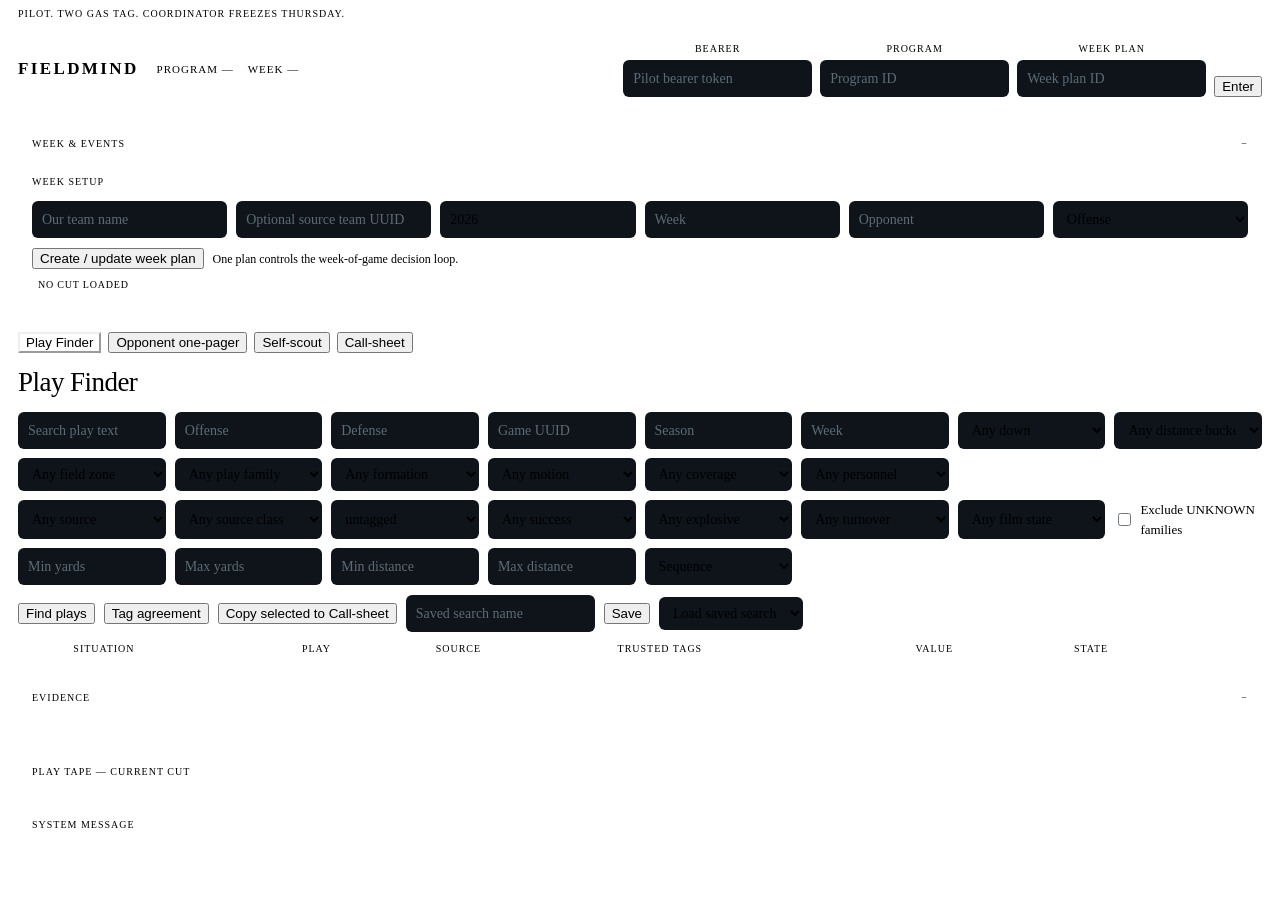
==== commit 8c1424d8: "Re-skin the pilot as a three-pane workstation Replaces the A-WARE parchment tokens, which were a lig" ====
--- a/app/web/index.html
+++ b/app/web/index.html
@@ -9,156 +9,227 @@
 <link rel="stylesheet" href="https://fonts.googleapis.com/css2?family=Cormorant+Garamond:wght@300;400&family=IBM+Plex+Mono:wght@400;500&family=Inter:wght@400;500;600&display=swap">
 <link rel="stylesheet" href="/tokens.css">
 <style>
-/* FIELDMIND pilot UI, skinned to the A-WARE token system.
-   Class names are unchanged: every selector here matches markup the existing
-   JS already renders, so no product logic moved. */
+/* FIELDMIND workstation. Dark console skin over the existing pilot markup:
+   every selector here matches markup the JS already renders, plus the four
+   new shell panes (event rail, evidence rail, play tape, schematic). */
 
 *{box-sizing:border-box}
-html{background:var(--parchment)}
-body{margin:0;background:var(--parchment);color:var(--ink);
-  font-family:var(--body);font-size:var(--body-size);line-height:1.55;
-  letter-spacing:var(--body-tracking);-webkit-font-smoothing:antialiased}
-
-/* ---------- notice strip: the ONLY place --alpine appears ---------- */
-.notice{background:var(--alpine);color:var(--canvas);height:12px;
-  display:flex;align-items:center;padding:0 22px;
-  font-family:var(--lab-mono);font-size:9px;line-height:1;
-  text-transform:uppercase;letter-spacing:var(--lab-tracking);white-space:nowrap;overflow:hidden}
-
-/* ---------- masthead / token login ---------- */
-header{background:var(--canvas);border-bottom:var(--rule);
-  padding:22px;display:flex;gap:24px;align-items:flex-end;flex-wrap:wrap}
-header b{font-family:var(--display);font-weight:300;font-size:44px;line-height:.9;
-  letter-spacing:var(--display-tracking);display:block}
-.masthead{display:flex;flex-direction:column;gap:6px}
-.masthead .sub{font-size:14px;color:var(--graphite);letter-spacing:var(--body-tracking);max-width:46ch}
-.auth{display:flex;gap:10px;flex:1;flex-wrap:wrap;align-items:flex-end}
-.field{display:flex;flex-direction:column;gap:5px}
-.field > span{font-family:var(--lab-mono);font-size:12px;text-transform:uppercase;
-  letter-spacing:var(--lab-tracking);color:var(--graphite)}
-.auth input{min-width:210px}
-
-main{max-width:var(--page-max);margin:auto;padding:var(--section-gap) 22px var(--section-gap-lg);
-  display:flex;flex-direction:column;gap:24px}
+html{background:var(--bg)}
+body{margin:0;background:var(--bg);color:var(--ink);font-family:var(--body);
+  font-size:15px;line-height:1.5;-webkit-font-smoothing:antialiased}
+
+/* ---------- notice strip ---------- */
+.notice{background:var(--bg-2);color:var(--muted);border-bottom:1px solid var(--line);
+  padding:6px 18px;font-family:var(--mono);font-size:10px;text-transform:uppercase;
+  letter-spacing:.10em;white-space:nowrap;overflow:hidden;text-overflow:ellipsis}
+
+/* ---------- top HUD ---------- */
+.hud{display:flex;gap:18px;align-items:center;flex-wrap:wrap;
+  padding:14px 18px;background:var(--bg-2);border-bottom:1px solid var(--line)}
+.hud b{font-family:var(--mono);font-size:17px;letter-spacing:.14em;color:var(--ink)}
+.hud-meta{display:flex;gap:14px;align-items:center;flex-wrap:wrap;
+  font-family:var(--mono);font-size:11px;text-transform:uppercase;letter-spacing:.09em;color:var(--muted)}
+.hud-meta .v{color:var(--ink)}
+.auth{display:flex;gap:8px;margin-left:auto;flex-wrap:wrap;align-items:flex-end}
+.field{display:flex;flex-direction:column;gap:4px}
+.field>span{font-family:var(--mono);font-size:10px;text-transform:uppercase;
+  letter-spacing:.10em;color:var(--muted)}
+.auth input{min-width:150px}
+
+/* the single --seal surface: frozen sheet only */
+#freezeState:not(:empty){font-family:var(--mono);font-size:10px;text-transform:uppercase;
+  letter-spacing:.10em;color:var(--seal);border:1px solid var(--seal);
+  border-radius:999px;padding:4px 11px;white-space:nowrap}
+
+/* ---------- three-pane workstation ---------- */
+.work{display:grid;grid-template-columns:var(--rail-w) minmax(0,1fr) var(--rail-w-r);
+  gap:14px;padding:14px 18px;align-items:start;max-width:1800px;margin:0 auto}
+.rail{background:var(--bg-2);border:1px solid var(--line);border-radius:var(--r);
+  overflow:hidden;position:sticky;top:14px}
+.rail>summary{cursor:pointer;list-style:none;padding:11px 14px;
+  font-family:var(--mono);font-size:10px;text-transform:uppercase;letter-spacing:.10em;
+  color:var(--muted);border-bottom:1px solid var(--line);display:flex;
+  justify-content:space-between;gap:8px;align-items:center}
+.rail>summary::-webkit-details-marker{display:none}
+.rail>summary::after{content:"\2212";color:var(--muted)}
+.rail:not([open])>summary::after{content:"+"}
+.rail-body{padding:12px 14px;max-height:calc(100vh - 160px);overflow:auto}
+.stage{display:flex;flex-direction:column;gap:14px;min-width:0}
+
+/* ---------- left rail: countable event list ---------- */
+.evt{display:grid;grid-template-columns:auto 1fr auto;gap:9px;align-items:center;
+  padding:7px 6px;border-bottom:1px solid var(--line);cursor:pointer;
+  font-family:var(--mono);font-size:11px;color:var(--muted);
+  background:none;border-left:0;border-right:0;border-top:0;width:100%;
+  text-align:left;border-radius:0;letter-spacing:.02em;text-transform:none}
+.evt:hover,.evt:focus-visible{background:#182029;border-color:var(--line)}
+.evt .seq{color:#5d6b76}
+.evt .sit{color:var(--ink);overflow:hidden;text-overflow:ellipsis;white-space:nowrap}
+.evt.on{background:#1b242c}
+.evt.on .sit{color:var(--lime)}
+.dot{width:7px;height:7px;border-radius:50%;display:inline-block;background:#3a4650}
+.dot.agreed{background:var(--lime)}
+.dot.partial{background:var(--amber)}
+.dot.overridden{background:var(--cyan)}
+.rail-count{font-family:var(--mono);font-size:10px;color:var(--muted);
+  padding:8px 6px 0;letter-spacing:.08em;text-transform:uppercase}
+
+/* ---------- right rail: evidence stack ---------- */
+.ev-n{font-family:var(--mono);font-size:56px;line-height:1;color:var(--ink);
+  letter-spacing:-.02em;font-variant-numeric:tabular-nums}
+.ev-lab{font-family:var(--mono);font-size:10px;text-transform:uppercase;
+  letter-spacing:.10em;color:var(--muted);margin-bottom:5px}
+.ev-block{padding:12px 0;border-bottom:1px solid var(--line)}
+.ev-block:last-child{border-bottom:0}
+.ev-ids{font-family:var(--mono);font-size:10px;color:var(--muted);
+  word-break:break-all;line-height:1.7;max-height:112px;overflow:auto}
+/* tick strip: one mark per play, tagged vs untagged. Real counts only. */
+.ticks{display:flex;gap:2px;flex-wrap:wrap;margin-top:6px}
+.tick{width:5px;height:18px;background:#2b3641;border-radius:1px}
+.tick.on{background:var(--lime)}
+.tick.half{background:var(--amber)}
+
+/* ---------- KPI row: 1px coloured borders ---------- */
+.kpis{display:grid;grid-template-columns:repeat(auto-fit,minmax(128px,1fr));gap:10px}
+.kpi{background:var(--bg-2);border:1px solid var(--line);border-radius:var(--r);padding:12px}
+.kpi .k{font-family:var(--mono);font-size:10px;text-transform:uppercase;
+  letter-spacing:.10em;color:var(--muted)}
+.kpi .v{font-family:var(--mono);font-size:26px;color:var(--ink);
+  font-variant-numeric:tabular-nums;margin-top:5px}
+.kpi.a{border-color:var(--amber)}
+.kpi.c{border-color:var(--cyan)}
+.kpi.g{border-color:var(--muted)}  /* not --seal: that token is the frozen seal only */
+.kpi.l{border-color:var(--lime)}
+
+/* ---------- schematic: field lines, one accent actor ---------- */
+.schematic{background:#0e141a;border:1px solid var(--line);border-radius:var(--r);
+  padding:10px;margin-bottom:12px}
+.schematic svg{display:block;width:100%;height:auto;max-width:100%}
+
+/* ---------- bottom tape ---------- */
+.tape{margin:0 18px 18px;background:var(--bg-2);border:1px solid var(--line);
+  border-radius:var(--r);overflow:hidden;max-width:1800px}
+.tape>summary{cursor:pointer;list-style:none;padding:10px 14px;font-family:var(--mono);
+  font-size:10px;text-transform:uppercase;letter-spacing:.10em;color:var(--muted);
+  border-bottom:1px solid var(--line)}
+.tape>summary::-webkit-details-marker{display:none}
+.tape-body{max-height:210px;overflow:auto}
+.tp{display:grid;grid-template-columns:96px 1fr 150px 92px;gap:10px;align-items:center;
+  width:100%;text-align:left;padding:7px 14px;border:0;border-bottom:1px solid var(--line);
+  background:none;border-radius:0;font-family:var(--mono);font-size:11px;
+  color:var(--muted);cursor:pointer;letter-spacing:.02em;text-transform:none}
+.tp:hover,.tp:focus-visible{background:#182029}
+.tp .id{color:#5d6b76}
+.tp .fam{color:var(--ink)}
+.tp.on{background:#1b242c}
 
 /* ---------- controls ---------- */
-input,select,textarea{font:inherit;letter-spacing:var(--body-tracking);
-  padding:10px 12px;border:1px solid var(--linen);border-radius:6px;
-  background:var(--parchment);color:var(--ink)}
-input::placeholder,textarea::placeholder{color:var(--stone)}
-input:focus,select:focus,textarea:focus{border-color:var(--ink)}
-label{font-size:14px;color:var(--graphite);display:inline-flex;align-items:center;gap:7px}
-
-.tabs,.row{display:flex;gap:10px;align-items:center;flex-wrap:wrap}
-.tabs{margin:calc(var(--section-gap) - 24px) 0 0;gap:8px}
-.tabs button{border-color:var(--linen);color:var(--graphite)}
-.tabs button::after{content:none}
-.tabs button.active{background:var(--ink);color:var(--canvas);border-color:var(--ink)}
+input,select,textarea{font:inherit;font-size:14px;padding:8px 10px;
+  border:1px solid var(--line);border-radius:6px;background:#0e141a;color:var(--ink)}
+input::placeholder,textarea::placeholder{color:#5d6b76}
+input:focus,select:focus,textarea:focus{border-color:var(--cyan);outline:none}
+label{font-size:13px;color:var(--muted);display:inline-flex;align-items:center;gap:6px}
+.row{display:flex;gap:9px;align-items:center;flex-wrap:wrap}
+.grid{display:grid;grid-template-columns:repeat(auto-fit,minmax(142px,1fr));gap:9px}
+.filters-advanced{margin-top:9px}
+
+.tabs{display:flex;gap:7px;flex-wrap:wrap}
+.tabs button.active{background:var(--ink);color:var(--bg);border-color:var(--ink)}
 .panel{display:none}
 .panel.active{display:block}
-.grid{display:grid;grid-template-columns:repeat(auto-fit,minmax(160px,1fr));gap:10px}
-.filters-advanced{margin-top:10px}
-
-h2{font-family:var(--display);font-weight:300;font-size:34px;line-height:1.05;
-  letter-spacing:var(--display-tracking);margin:0 0 18px;text-wrap:balance}
-h3{font-family:var(--lab-mono);font-size:12px;font-weight:500;text-transform:uppercase;
-  letter-spacing:var(--lab-tracking);color:var(--graphite);margin:0 0 16px}
-.muted{color:var(--stone);font-size:13px}
-
-/* ---------- play finder ---------- */
-table{width:100%;border-collapse:collapse;font-size:14px}
-th{font-family:var(--lab-mono);font-size:12px;font-weight:500;text-transform:uppercase;
-  letter-spacing:var(--lab-tracking);color:var(--graphite);
-  position:sticky;top:0;background:var(--canvas);
-  border-bottom:var(--rule);padding:10px 10px 9px;text-align:left}
-td{border-bottom:var(--hairline);padding:14px 10px;text-align:left;vertical-align:top}
-tbody tr:hover td{background:var(--parchment)}
-td small{color:var(--stone);font-size:12px}
+
+h2{font-family:var(--body);font-weight:300;font-size:27px;line-height:1.15;
+  letter-spacing:-.02em;margin:0 0 14px;color:var(--ink)}
+h3{font-family:var(--mono);font-size:10px;font-weight:500;text-transform:uppercase;
+  letter-spacing:.10em;color:var(--muted);margin:0 0 12px}
+.muted{color:var(--muted);font-size:12px}
+
+/* ---------- play finder table ---------- */
+table{width:100%;border-collapse:collapse;font-size:13px}
+th{font-family:var(--mono);font-size:10px;font-weight:500;text-transform:uppercase;
+  letter-spacing:.10em;color:var(--muted);position:sticky;top:0;background:var(--bg-2);
+  border-bottom:1px solid var(--line);padding:9px 8px;text-align:left}
+td{border-bottom:1px solid var(--line);padding:11px 8px;text-align:left;
+  vertical-align:top;color:var(--ink)}
+tbody tr:hover td{background:#182029}
+td small{color:var(--muted);font-size:11px}
 .two-line{display:-webkit-box;-webkit-line-clamp:2;-webkit-box-orient:vertical;
-  overflow:hidden;min-width:220px}
-.play-check{accent-color:var(--ink)}
-td button{padding:7px 13px}
-
-/* ---------- state tags: lab-mono 12/0.10em ---------- */
-.badge{display:inline-block;font-family:var(--lab-mono);font-size:12px;line-height:1.3;
-  text-transform:uppercase;letter-spacing:var(--lab-tracking);
-  padding:3px 9px;border:1px solid var(--linen);border-radius:3px;
-  color:var(--graphite);background:transparent;white-space:nowrap}
-.badge.agreed,.badge.usable,.badge.approved{border-color:var(--ink);color:var(--ink)}
-.badge.partial,.badge.directional,.badge.candidate{border-style:dashed;border-color:var(--graphite)}
-.badge.insufficient,.badge.rejected{color:var(--stone);border-color:var(--linen)}
-.badge.overridden,.badge.film-chip{border-color:var(--graphite);color:var(--graphite)}
-/* Diagonal stamp on untagged rows only. */
-.badge.untagged{transform:rotate(-10deg);transform-origin:left center;
-  border-style:dashed;border-color:var(--stone);color:var(--stone)}
-
-/* ---------- decisions / call sheet ---------- */
-.decision{border-left:2px solid var(--ink);padding-left:16px}
-/* CALL / DO NOT CALL / IF THEN render as static ghost pills, not buttons. */
-.decision .row b{display:inline-flex;align-items:center;
-  font-family:var(--lab-mono);font-size:12px;font-weight:500;
-  text-transform:uppercase;letter-spacing:var(--pill-tracking);
-  border:1px solid var(--ink);border-radius:var(--pill-radius);
-  padding:5px 14px;color:var(--ink)}
-.decision h3{font-family:var(--display);font-weight:300;font-size:26px;
-  letter-spacing:var(--display-tracking);text-transform:none;color:var(--ink);margin:12px 0 8px}
-.danger{color:var(--ink);font-weight:600}
-
-/* ---------- the single bronze seal: frozen sheet only ---------- */
-#freezeState:not(:empty){font-family:var(--lab-mono);font-size:12px;text-transform:uppercase;
-  letter-spacing:var(--lab-tracking);color:var(--bronze);
-  border:1px solid var(--bronze);border-radius:var(--pill-radius);padding:5px 14px}
+  overflow:hidden;min-width:180px}
+.play-check{accent-color:var(--lime)}
+td button{padding:6px 10px}
+
+/* ---------- state chips ---------- */
+.badge{display:inline-block;font-family:var(--mono);font-size:10px;line-height:1.3;
+  text-transform:uppercase;letter-spacing:.09em;padding:3px 8px;border-radius:999px;
+  border:1px solid var(--line);color:var(--muted);background:transparent;white-space:nowrap}
+.badge.agreed,.badge.usable,.badge.approved{border-color:var(--lime);color:var(--lime)}
+.badge.partial,.badge.directional,.badge.candidate{border-color:var(--amber);color:var(--amber)}
+.badge.insufficient,.badge.rejected{border-color:var(--line);color:#5d6b76}
+.badge.overridden,.badge.film-chip{border-color:var(--cyan);color:var(--cyan)}
+.badge.untagged{border-style:dashed;border-color:#3a4650;color:#5d6b76}
+
+/* ---------- decisions ---------- */
+.decision{border-left:2px solid var(--line);padding-left:13px}
+.decision .row b{display:inline-flex;align-items:center;font-family:var(--mono);
+  font-size:10px;font-weight:500;text-transform:uppercase;letter-spacing:.09em;
+  border:1px solid var(--ink);border-radius:999px;padding:4px 11px;color:var(--ink)}
+.decision h3{font-family:var(--body);font-weight:300;font-size:21px;letter-spacing:-.02em;
+  text-transform:none;color:var(--ink);margin:10px 0 7px}
+
+/* refusal notes: --danger is text only, never a surface */
+.danger{color:var(--danger);font-weight:500;font-size:13px}
 
 /* ---------- clip drawer ---------- */
-.drawer{display:none;background:var(--parchment);border:var(--hairline);border-left:2px solid var(--ink)}
+.drawer{display:none;background:#0e141a;border:1px solid var(--line);border-radius:var(--r)}
 .drawer.open{display:block}
-.video-box{position:relative;background:var(--ink);border:1px solid var(--ink);
-  max-width:960px;aspect-ratio:16/9;display:grid;place-items:center;max-width:100%}
+.video-box{position:relative;background:#05080a;border:1px solid var(--line);
+  border-radius:8px;aspect-ratio:16/9;display:grid;place-items:center;max-width:100%}
 .video-box video{width:100%;height:100%;object-fit:contain}
 .video-box canvas{position:absolute;inset:0;width:100%;height:100%;touch-action:none}
-.shuttle-hint{font-family:var(--lab-mono);font-size:12px;text-transform:uppercase;
-  letter-spacing:var(--lab-tracking);color:var(--graphite)}
-.tag-editor{margin-top:16px;padding-top:16px;border-top:var(--hairline)}
-
-/* ---------- system message ---------- */
-pre{white-space:pre-wrap;word-break:break-word;background:var(--linen);color:var(--graphite);
-  font-family:var(--lab-mono);font-size:12px;letter-spacing:0;line-height:1.6;
-  padding:16px;border-radius:6px;max-height:300px;overflow:auto}
-
-@media (max-width:720px){
-  header{padding:18px 16px}
-  header b{font-size:34px}
-  main{padding:40px 16px 64px}
-  .card{padding:20px}
-  .notice{padding:0 16px}
+.shuttle-hint{font-family:var(--mono);font-size:10px;text-transform:uppercase;
+  letter-spacing:.09em;color:var(--muted)}
+.tag-editor{margin-top:14px;padding-top:14px;border-top:1px solid var(--line)}
+
+pre{white-space:pre-wrap;word-break:break-word;background:#0e141a;color:var(--muted);
+  font-family:var(--mono);font-size:11px;line-height:1.6;padding:13px;
+  border-radius:8px;max-height:220px;overflow:auto;margin:0}
+
+/* ---------- phone-first: rails become accordions ---------- */
+@media (max-width:900px){
+  .work{grid-template-columns:1fr;padding:12px}
+  .rail{position:static}
+  .rail-body{max-height:none}
+  .tape{margin:0 12px 12px}
+  .auth{margin-left:0;width:100%}
+  .auth input{min-width:0;flex:1}
+  .hud{padding:12px}
+  .tp{grid-template-columns:80px 1fr 84px;gap:8px}
+  .tp .st{display:none}
+  .ev-n{font-size:44px}
 }
 </style>
 </head>
 <body>
 <div class="notice" role="note">Pilot. Two GAs tag. Coordinator freezes Thursday.</div>
-<header><div class="masthead"><b>FIELDMIND</b><span class="sub">Week-of-game call sheet. Source PBP is not a tendency.</span></div><div class="auth"><label class="field"><span>Bearer</span><input id="token" type="password" autocomplete="off" placeholder="Pilot bearer token"></label><label class="field"><span>Program</span><input id="programId" placeholder="Program ID if multi-program"></label><label class="field"><span>Week plan</span><input id="planId" placeholder="Active week plan ID"></label><button onclick="saveSession()">Enter</button></div></header>
-<main>
-<div class="card"><h3>Week setup</h3><div class="grid"><input id="teamName" placeholder="Our team name"><input id="teamId" placeholder="Optional source team UUID"><input id="season" type="number" value="2026"><input id="week" type="number" min="0" max="25" placeholder="Week"><input id="opponent" placeholder="Opponent"><select id="side"><option value="offense">Offense</option><option value="defense">Defense</option></select></div><div class="row" style="margin-top:10px"><button onclick="createPlan()">Create / update week plan</button><span class="muted">One plan controls the week-of-game decision loop.</span></div></div>
-<div class="tabs"><button class="active" onclick="tab('plays',this)">Play Finder</button><button onclick="tab('opponentPanel',this)">Opponent one-pager</button><button onclick="tab('selfPanel',this)">Self-scout</button><button onclick="tab('callPanel',this)">Call-sheet</button></div>
-<section id="plays" class="panel active"><div class="card"><h2>Play Finder</h2><div class="grid"><input id="fQ" placeholder="Search play text"><input id="fOffense" placeholder="Offense"><input id="fDefense" placeholder="Defense"><input id="fGame" placeholder="Game UUID"><input id="fSeason" type="number" placeholder="Season"><input id="fWeek" type="number" min="0" max="25" placeholder="Week"><select id="fDown"><option value="">Any down</option><option>1</option><option>2</option><option>3</option><option>4</option></select><select id="fDistanceBucket"><option value="">Any distance bucket</option><option>short</option><option>medium</option><option>long</option></select><select id="fFieldZone"><option value="">Any field zone</option><option>backed_up</option><option>open_field</option><option>plus</option><option>red_zone</option></select><select id="fFamily"><option value="">Any play family</option></select><select id="fFormation"><option value="">Any formation</option></select><select id="fMotion"><option value="">Any motion</option></select><select id="fCoverage"><option value="">Any coverage</option></select><select id="fPersonnel"><option value="">Any personnel</option></select></div><div class="grid filters-advanced"><select id="fSource"><option value="any">Any source</option><option>cfbd</option><option>nflverse</option><option>seed</option><option>fieldmind</option></select><select id="fSourceClass"><option value="">Any source class</option><option>pass</option><option>run</option></select><select id="fTagState"><option value="">Any tag state</option><option>untagged</option><option>partial</option><option>agreed</option><option>overridden</option></select><select id="fSuccess"><option value="">Any success</option><option value="true">Success</option><option value="false">Failure</option></select><select id="fExplosive"><option value="">Any explosive</option><option value="true">Explosive</option><option value="false">Not explosive</option></select><select id="fTurnover"><option value="">Any turnover</option><option value="true">Turnover</option><option value="false">No turnover</option></select><select id="fFilm"><option value="">Any film state</option><option value="true">Has film</option><option value="false">No film</option></select><label><input id="fExcludeUnknown" type="checkbox"> Exclude UNKNOWN families</label><input id="fMinYards" type="number" placeholder="Min yards"><input id="fMaxYards" type="number" placeholder="Max yards"><input id="fMinDistance" type="number" min="0" placeholder="Min distance"><input id="fMaxDistance" type="number" min="0" placeholder="Max distance"><select id="fSort"><option value="sequence">Sequence</option><option value="epa_desc">EPA / PPA</option><option value="yards_desc">Yards</option><option value="recent_tag">Recent tag</option></select></div><div class="row" style="margin-top:10px"><button onclick="loadPlays()">Find plays</button><button onclick="loadAgreement()">Tag agreement</button><button onclick="copyEvidence()">Copy selected to Call-sheet</button><input id="searchName" placeholder="Saved search name"><button onclick="saveSearch()">Save</button><select id="savedSearches" onchange="loadSavedSearch()"><option value="">Load saved search</option></select><span id="playCount" class="muted"></span></div></div><div class="card" style="overflow:auto;max-height:620px"><table><thead><tr><th></th><th>Situation</th><th>Play</th><th>SOURCE</th><th>TRUSTED tags</th><th>Value</th><th>State</th><th></th></tr></thead><tbody id="playsBody"></tbody></table></div><div id="emptyFinder" class="card" style="display:none">Public PBP is loaded but nothing is trusted yet. Two GAs must tag before families are tendencies.</div><div id="clipDrawer" class="card drawer"><div class="row"><h3 id="clipTitle">Clip bay</h3><button onclick="shuttleClip(-1)">Previous</button><button onclick="shuttleClip(1)">Next</button><span id="clipPosition" class="muted"></span><button onclick="closeClip()">Close</button><span class="shuttle-hint">J −2s · K play/pause · L +2s · hold L 2× · Shift+J/L 1 frame</span></div><div id="clipAttach"></div><div class="video-box" id="videoBox"><video id="clipVideo" controls playsinline></video><canvas id="drawCanvas"></canvas></div><div class="row" style="margin-top:10px"><input id="strokeColor" type="color" value="#ff2b2b"><input id="strokeWidth" type="number" min="1" max="40" value="5"><button onclick="undoStroke()">Undo</button><button onclick="clearStrokes()">Clear</button><button onclick="saveOverlay()">Save overlay</button></div><div id="tagEditor" class="tag-editor"></div></div><div id="agreement"></div></section>
+
+<header class="hud"><b>FIELDMIND</b><div class="hud-meta"><span>Program <span class="v" id="hudProgram">&mdash;</span></span><span>Week <span class="v" id="hudWeek">&mdash;</span></span></div><span id="freezeState" class="freeze"></span><div class="auth"><label class="field"><span>Bearer</span><input id="token" type="password" autocomplete="off" placeholder="Pilot bearer token"></label><label class="field"><span>Program</span><input id="programId" placeholder="Program ID"></label><label class="field"><span>Week plan</span><input id="planId" placeholder="Week plan ID"></label><button class="go" onclick="saveSession()">Enter</button></div></header><main class="work"><details class="rail rail-left" open><summary>Week &amp; events</summary><div class="rail-body"><div class="card"><h3>Week setup</h3><div class="grid"><input id="teamName" placeholder="Our team name"><input id="teamId" placeholder="Optional source team UUID"><input id="season" type="number" value="2026"><input id="week" type="number" min="0" max="25" placeholder="Week"><input id="opponent" placeholder="Opponent"><select id="side"><option value="offense">Offense</option><option value="defense">Defense</option></select></div><div class="row" style="margin-top:10px"><button onclick="createPlan()">Create / update week plan</button><span class="muted">One plan controls the week-of-game decision loop.</span></div></div><div class="rail-count" id="railCount">No cut loaded</div><div id="eventRail"></div></div></details><div class="stage"><div class="kpis" id="kpis"></div><div class="tabs"><button class="active" onclick="tab('plays',this)">Play Finder</button><button onclick="tab('opponentPanel',this)">Opponent one-pager</button><button onclick="tab('selfPanel',this)">Self-scout</button><button onclick="tab('callPanel',this)">Call-sheet</button></div>
+<section id="plays" class="panel active"><div class="card"><h2>Play Finder</h2><div class="grid"><input id="fQ" placeholder="Search play text"><input id="fOffense" placeholder="Offense"><input id="fDefense" placeholder="Defense"><input id="fGame" placeholder="Game UUID"><input id="fSeason" type="number" placeholder="Season"><input id="fWeek" type="number" min="0" max="25" placeholder="Week"><select id="fDown"><option value="">Any down</option><option>1</option><option>2</option><option>3</option><option>4</option></select><select id="fDistanceBucket"><option value="">Any distance bucket</option><option>short</option><option>medium</option><option>long</option></select><select id="fFieldZone"><option value="">Any field zone</option><option>backed_up</option><option>open_field</option><option>plus</option><option>red_zone</option></select><select id="fFamily"><option value="">Any play family</option></select><select id="fFormation"><option value="">Any formation</option></select><select id="fMotion"><option value="">Any motion</option></select><select id="fCoverage"><option value="">Any coverage</option></select><select id="fPersonnel"><option value="">Any personnel</option></select></div><div class="grid filters-advanced"><select id="fSource"><option value="any">Any source</option><option>cfbd</option><option>nflverse</option><option>seed</option><option>fieldmind</option></select><select id="fSourceClass"><option value="">Any source class</option><option>pass</option><option>run</option></select><select id="fTagState"><option value="">Any tag state</option><option>untagged</option><option>partial</option><option>agreed</option><option>overridden</option></select><select id="fSuccess"><option value="">Any success</option><option value="true">Success</option><option value="false">Failure</option></select><select id="fExplosive"><option value="">Any explosive</option><option value="true">Explosive</option><option value="false">Not explosive</option></select><select id="fTurnover"><option value="">Any turnover</option><option value="true">Turnover</option><option value="false">No turnover</option></select><select id="fFilm"><option value="">Any film state</option><option value="true">Has film</option><option value="false">No film</option></select><label><input id="fExcludeUnknown" type="checkbox"> Exclude UNKNOWN families</label><input id="fMinYards" type="number" placeholder="Min yards"><input id="fMaxYards" type="number" placeholder="Max yards"><input id="fMinDistance" type="number" min="0" placeholder="Min distance"><input id="fMaxDistance" type="number" min="0" placeholder="Max distance"><select id="fSort"><option value="sequence">Sequence</option><option value="epa_desc">EPA / PPA</option><option value="yards_desc">Yards</option><option value="recent_tag">Recent tag</option></select></div><div class="row" style="margin-top:10px"><button onclick="loadPlays()">Find plays</button><button onclick="loadAgreement()">Tag agreement</button><button onclick="copyEvidence()">Copy selected to Call-sheet</button><input id="searchName" placeholder="Saved search name"><button onclick="saveSearch()">Save</button><select id="savedSearches" onchange="loadSavedSearch()"><option value="">Load saved search</option></select><span id="playCount" class="muted"></span></div></div><div class="card" style="overflow:auto;max-height:620px"><table><thead><tr><th></th><th>Situation</th><th>Play</th><th>SOURCE</th><th>TRUSTED tags</th><th>Value</th><th>State</th><th></th></tr></thead><tbody id="playsBody"></tbody></table></div><div id="emptyFinder" class="card" style="display:none">Public PBP is loaded but nothing is trusted yet. Two GAs must tag before families are tendencies.</div><div id="clipDrawer" class="card drawer"><div class="row"><h3 id="clipTitle">Clip bay</h3><button onclick="shuttleClip(-1)">Previous</button><button onclick="shuttleClip(1)">Next</button><span id="clipPosition" class="muted"></span><button onclick="closeClip()">Close</button><span class="shuttle-hint">J −2s · K play/pause · L +2s · hold L 2× · Shift+J/L 1 frame</span></div><div id="clipAttach"></div><div class="schematic" id="schematic"></div><div class="video-box" id="videoBox"><video id="clipVideo" controls playsinline></video><canvas id="drawCanvas"></canvas></div><div class="row" style="margin-top:10px"><input id="strokeColor" type="color" value="#ff2b2b"><input id="strokeWidth" type="number" min="1" max="40" value="5"><button onclick="undoStroke()">Undo</button><button onclick="clearStrokes()">Clear</button><button onclick="saveOverlay()">Save overlay</button></div><div id="tagEditor" class="tag-editor"></div></div><div id="agreement"></div></section>
 <section id="opponentPanel" class="panel"><div class="card"><h2>Opponent one-pager</h2><div class="row"><button onclick="loadOpponent()">Refresh</button><span class="muted">n&lt;8 is a question, never a game-plan fact.</span></div></div><div id="opponentCards"></div></section>
 <section id="selfPanel" class="panel"><div class="card"><h2>Self-scout</h2><div class="row"><button onclick="loadSelf()">Refresh</button><span class="muted">What are we repeatedly putting on film?</span></div></div><div id="selfCards"></div></section>
 <section id="callPanel" class="panel">
-<div class="card"><h2>Call-sheet</h2><div class="row"><button onclick="loadCallSheet()">Refresh all</button><button id="freezeBtn" onclick="freezePlan()">Freeze Thursday sheet</button><span id="freezeState" class="freeze"></span></div></div>
+<div class="card"><h2>Call-sheet</h2><div class="row"><button onclick="loadCallSheet()">Refresh all</button><button id="freezeBtn" onclick="freezePlan()">Freeze Thursday sheet</button><span id="freezeNote" class="danger" role="status" aria-live="polite"></span></div></div>
 <div id="editableArea">
-<div class="card"><h3>Add decision candidate</h3><div class="grid"><select id="ruleType"><option value="call">CALL</option><option value="do_not_call">DO NOT CALL</option><option value="if_then">IF → THEN</option></select><input id="ruleSituation" placeholder="Situation"><input id="ruleCall" placeholder="Call / answer"><input id="ruleN" type="number" min="0" value="0" placeholder="Evidence n"><select id="ruleConfidence"><option value="insufficient">Insufficient</option><option value="directional">Directional</option><option value="usable">Usable</option></select><input id="rulePriority" type="number" min="0" max="100" value="50"></div><textarea id="ruleReason" rows="3" style="width:100%;margin-top:10px" placeholder="Evidence-based reason"></textarea><input id="ruleEvidence" style="width:100%;margin-top:8px" placeholder="Evidence play UUIDs, comma separated"><div class="row" style="margin-top:8px"><button onclick="createRule()">Create candidate</button><span class="muted">Approval is blocked below n=8 or with insufficient confidence.</span></div></div>
-<div class="card"><h3>Player-look evidence</h3><div class="grid"><input id="evPlayer" placeholder="Player UUID"><select id="evSource"><option value="practice">Practice</option><option value="game">Game</option><option value="meeting">Meeting</option></select><input id="evDate" type="date"><input id="evCall" placeholder="Call name"><select id="evCorrect"><option value="true">Processed correctly</option><option value="false">Incorrect / not processed</option></select><select id="evFormation"></select><select id="evMotion"></select><select id="evCoverage"></select><select id="evPersonnel"></select></div><input id="evNotes" style="width:100%;margin-top:8px" placeholder="Optional football-performance note"><div class="row" style="margin-top:8px"><button onclick="addPlayerEvidence()">Add evidence</button><span class="muted">Raw football evidence only. No IQ or cognition score.</span></div></div>
-<div class="card"><h3>Coordinator review</h3><div id="ruleReview">Load the call-sheet to review candidates.</div></div>
+<div class="card"><h3>Add decision candidate</h3><div class="grid"><select id="ruleType"><option value="call">CALL</option><option value="do_not_call">DO NOT CALL</option><option value="if_then">IF → THEN</option></select><input id="ruleSituation" placeholder="Situation"><input id="ruleCall" placeholder="Call / answer"><input id="ruleN" type="number" min="0" value="0" placeholder="Evidence n"><select id="ruleConfidence"><option value="insufficient">Insufficient</option><option value="directional">Directional</option><option value="usable">Usable</option></select><input id="rulePriority" type="number" min="0" max="100" value="50"></div><textarea id="ruleReason" rows="3" style="width:100%;margin-top:10px" placeholder="Evidence-based reason"></textarea><input id="ruleEvidence" style="width:100%;margin-top:8px" placeholder="Evidence play UUIDs, comma separated"><div class="row" style="margin-top:8px"><button onclick="createRule()">Create candidate</button><span class="muted">Approval is blocked below n=8 or with insufficient confidence.</span><span id="ruleNote" class="danger" role="status" aria-live="polite"></span></div></div>
+<div class="card"><h3>Player-look evidence</h3><div class="grid"><input id="evPlayer" placeholder="Player UUID"><select id="evSource"><option value="practice">Practice</option><option value="game">Game</option><option value="meeting">Meeting</option></select><input id="evDate" type="date"><input id="evCall" placeholder="Call name"><select id="evCorrect"><option value="true">Processed correctly</option><option value="false">Incorrect / not processed</option></select><select id="evFormation"></select><select id="evMotion"></select><select id="evCoverage"></select><select id="evPersonnel"></select></div><input id="evNotes" style="width:100%;margin-top:8px" placeholder="Optional football-performance note"><div class="row" style="margin-top:8px"><button onclick="addPlayerEvidence()">Add evidence</button><span class="muted">Raw football evidence only. No IQ or cognition score.</span><span id="evidenceNote" class="danger" role="status" aria-live="polite"></span></div></div>
+<div class="card"><h3>Coordinator review</h3><div id="reviewNote" class="danger" role="status" aria-live="polite"></div><div id="ruleReview">Load the call-sheet to review candidates.</div></div>
 </div>
 <div class="card"><h3>Approved Thursday sheet</h3><div id="callSheet"></div></div>
 <div class="card"><h3>Changed-a-call log</h3><div class="grid"><select id="changeType"><option value="added">Added</option><option value="removed">Removed</option><option value="modified">Modified</option><option value="confirmed">Confirmed</option></select><select id="changeYes"><option value="true">Changed a call: YES</option><option value="false">Changed a call: NO</option></select><input id="changeRule" placeholder="Optional call-rule UUID"><input id="changeNotes" placeholder="What changed / why"></div><div class="row" style="margin-top:8px"><button onclick="logChangedCall()">Log weekly outcome</button></div></div>
-</section>
-<div class="card"><h3>System message</h3><pre id="status">Ready.</pre></div>
-</main>
+</section></div><details class="rail rail-right" open><summary>Evidence</summary><div class="rail-body" id="evidenceRail"></div></details></main><details class="tape" open><summary>Play tape &mdash; current cut</summary><div class="tape-body" id="playTape"></div></details><details class="tape"><summary>System message</summary><div class="tape-body" style="padding:12px"><pre id="status">Ready.</pre></div></details>
 <script>
 let vocab={},finderPlays=[],activePlay=null,strokes=[],drawing=null,lHeld=false;const $=id=>document.getElementById(id);const esc=s=>String(s??'').replace(/[&<>"']/g,m=>({'&':'&amp;','<':'&lt;','>':'&gt;','"':'&quot;',"'":'&#39;'}[m]));
 function headers(){const h={'Authorization':'Bearer '+$('token').value.trim(),'Content-Type':'application/json'};const p=$('programId').value.trim();if(p)h['X-Program-ID']=p;return h}
-async function api(path,opts={}){const res=await fetch(path,{...opts,headers:{...headers(),...(opts.headers||{})}});const text=await res.text();let data;try{data=JSON.parse(text)}catch{data=text}if(!res.ok){$('status').textContent=JSON.stringify(data,null,2);throw new Error(res.status+' '+text)}$('status').textContent=JSON.stringify(data,null,2);return data}
+async function api(path,opts={}){const res=await fetch(path,{...opts,headers:{...headers(),...(opts.headers||{})}});const text=await res.text();let data;try{data=JSON.parse(text)}catch{data=text}if(!res.ok){$('status').textContent=JSON.stringify(data,null,2);const err=new Error(res.status+' '+text);err.status=res.status;err.detail=data&&data.detail;throw err}$('status').textContent=JSON.stringify(data,null,2);return data}
 function saveSession(){sessionStorage.fm_token=$('token').value;sessionStorage.fm_program=$('programId').value;sessionStorage.fm_plan=$('planId').value;loadVocab().catch(()=>{})}
 function tab(id,btn){document.querySelectorAll('.panel').forEach(x=>x.classList.remove('active'));document.querySelectorAll('.tabs button').forEach(x=>x.classList.remove('active'));$(id).classList.add('active');btn.classList.add('active')}
 function badge(c){return `<span class="badge ${esc(c)}">${esc(String(c).toUpperCase())}</span>`}
@@ -176,7 +247,7 @@
 async function refreshSearches(){try{const d=await api('/api/v1/play-searches');$('savedSearches').innerHTML='<option value="">Load saved search</option>'+d.searches.map(s=>`<option value="${esc(s.id)}" data-query="${esc(JSON.stringify(s.query))}">${esc(s.name)}</option>`).join('')}catch{}}
 async function saveSearch(){const name=$('searchName').value.trim();if(!name)throw new Error('Name the saved search');await api('/api/v1/play-searches',{method:'POST',body:JSON.stringify({name,query:finderQuery()})});await refreshSearches()}
 function loadSavedSearch(){const o=$('savedSearches').selectedOptions[0];if(!o||!o.dataset.query)return;loadPlays(JSON.parse(o.dataset.query))}
-async function openClip(id){activePlay=finderPlays.find(p=>p.id===id)||{id};const d=await api(`/api/v1/plays/${id}/clip`);strokes=d.telestrate.strokes||[];const pos=finderPlays.findIndex(p=>p.id===id);$('clipTitle').textContent=`Clip bay · ${id.slice(0,8)}`;$('clipPosition').textContent=pos<0?'Outside current cut':`${pos+1} of ${finderPlays.length} in current cut`;$('clipDrawer').classList.add('open');$('tagEditor').innerHTML=tagForm(activePlay);const v=$('clipVideo');v.pause();v.removeAttribute('src');if(d.film_url&&d.provider!=='hudl'){v.src=d.film_url;v.style.display='block';$('clipAttach').innerHTML=''}else if(d.film_url){v.style.display='none';$('clipAttach').innerHTML=`<p><a href="${esc(d.film_url)}" target="_blank" rel="noopener">Open in Hudl</a> (embedding may be blocked by the provider).</p>`}else{v.style.display='none';$('clipAttach').innerHTML='<div class="row"><select id="linkProvider"><option>hudl</option><option>other</option></select><input id="linkUrl" style="min-width:360px" placeholder="Authorized film URL"><button onclick="attachLink()">Attach link</button></div>'}drawAll();$('clipDrawer').scrollIntoView({behavior:'smooth'})}
+async function openClip(id){activePlay=finderPlays.find(p=>p.id===id)||{id};const d=await api(`/api/v1/plays/${id}/clip`);strokes=d.telestrate.strokes||[];const pos=finderPlays.findIndex(p=>p.id===id);$('clipTitle').textContent=`Clip bay · ${id.slice(0,8)}`;$('clipPosition').textContent=pos<0?'Outside current cut':`${pos+1} of ${finderPlays.length} in current cut`;$('clipDrawer').classList.add('open');$('tagEditor').innerHTML=tagForm(activePlay);const v=$('clipVideo');v.pause();v.removeAttribute('src');if(d.film_url&&d.provider!=='hudl'){v.src=d.film_url;v.style.display='block';$('clipAttach').innerHTML=''}else if(d.film_url){v.style.display='none';$('clipAttach').innerHTML=`<p><a class="btn go" href="${esc(d.film_url)}" target="_blank" rel="noopener">Open in Hudl</a> (embedding may be blocked by the provider).</p>`}else{v.style.display='none';$('clipAttach').innerHTML='<div class="row"><select id="linkProvider"><option>hudl</option><option>other</option></select><input id="linkUrl" style="min-width:360px" placeholder="Authorized film URL"><button onclick="attachLink()">Attach link</button></div>'}drawAll();$('clipDrawer').scrollIntoView({behavior:'smooth'})}
 function shuttleClip(delta){const i=finderPlays.findIndex(p=>p.id===activePlay?.id),next=i+delta;if(next>=0&&next<finderPlays.length)openClip(finderPlays[next].id)}
 function closeClip(){$('clipVideo').pause();$('clipDrawer').classList.remove('open');activePlay=null}
 async function attachLink(){await api(`/api/v1/plays/${activePlay.id}/link`,{method:'POST',body:JSON.stringify({provider:$('linkProvider').value,url:$('linkUrl').value})});await loadPlays();await openClip(activePlay.id)}
@@ -188,13 +259,88 @@
 function tendencyCard(t){return `<div class="card decision"><div class="row"><b>${esc(t.play_family||'')}</b>${badge(t.confidence)}<span>n=${t.n}</span></div><div class="muted">${esc(t.personnel||'')} · ${esc(t.formation||'')} · ${esc(t.motion||'')} · ${esc(t.coverage_family||'')}</div><div>Success ${esc(t.success_pct)}% · Value ${esc(t.avg_value??'')}</div></div>`}
 async function loadOpponent(){const d=await api(`/api/v1/week-plans/${plan()}/opponent`);$('opponentCards').innerHTML=d.tendencies.length?d.tendencies.map(tendencyCard).join(''):'<div class="card">No trusted tagged tendencies yet.</div>'}
 async function loadSelf(){const d=await api(`/api/v1/week-plans/${plan()}/self-scout`);$('selfCards').innerHTML=d.families.length?d.families.map(t=>`<div class="card decision"><div class="row"><b>${esc(t.play_family)}</b>${badge(t.confidence)}<span>n=${t.n}</span></div><div>${esc(t.personnel)} · ${esc(t.formation)} · ${esc(t.motion)}</div><div>Explosives ${t.explosives} · Failures ${t.failures} · Success ${esc(t.success_pct)}%</div></div>`).join(''):'<div class="card">No trusted self-scout tags yet.</div>'}
-async function createRule(){const ids=$('ruleEvidence').value.split(',').map(x=>x.trim()).filter(Boolean);const body={rule_type:$('ruleType').value,situation:$('ruleSituation').value,call_name:$('ruleCall').value,reason:$('ruleReason').value,sample_n:+$('ruleN').value,priority:+$('rulePriority').value,confidence:$('ruleConfidence').value,evidence_play_ids:ids};await api(`/api/v1/week-plans/${plan()}/call-rules`,{method:'POST',body:JSON.stringify(body)});await loadCallSheet()}
+const CONTROL_NOTES={approval_evidence_insufficient:'Needs n\u22658 and directional or usable confidence.',week_plan_frozen:'Week is frozen. This write is closed.'};
+function controlNote(id,err){const n=$(id);if(!n)return;n.textContent=err?(CONTROL_NOTES[err.detail]||('Request failed'+(err.status?' ('+err.status+')':'')+'.')):''}
+// Show the server's reason at the control, then reload the sheet so the row and
+// button state match the server whether the write succeeded or was refused.
+async function runWrite(noteId,write){controlNote(noteId,null);if(noteId!=='freezeNote')controlNote('freezeNote',null);try{await write()}catch(err){controlNote(noteId,err);/* A frozen week hides the editable area, so mirror that one reason to the call-sheet header, which stays visible. */if(err&&err.detail==='week_plan_frozen'&&noteId!=='freezeNote')controlNote('freezeNote',err)}try{await loadCallSheet()}catch(e){}}
+async function createRule(){const ids=$('ruleEvidence').value.split(',').map(x=>x.trim()).filter(Boolean);const body={rule_type:$('ruleType').value,situation:$('ruleSituation').value,call_name:$('ruleCall').value,reason:$('ruleReason').value,sample_n:+$('ruleN').value,priority:+$('rulePriority').value,confidence:$('ruleConfidence').value,evidence_play_ids:ids};await runWrite('ruleNote',()=>api(`/api/v1/week-plans/${plan()}/call-rules`,{method:'POST',body:JSON.stringify(body)}))}
 async function reviewRules(){const d=await api(`/api/v1/week-plans/${plan()}/call-rules`);$('ruleReview').innerHTML=d.rules.length?d.rules.map(r=>`<div class="decision" style="margin:12px 0"><div class="row"><b>${esc(r.rule_type).toUpperCase()}</b>${badge(r.status)}${badge(r.confidence)}<span>n=${r.sample_n}</span></div><div><b>${esc(r.situation)} → ${esc(r.call_name)}</b></div><div class="muted">${esc(r.reason)}</div>${r.status==='candidate'?`<div class="row" style="margin-top:6px"><button onclick="setRuleStatus('${esc(r.id)}','approved')">Approve</button><button onclick="setRuleStatus('${esc(r.id)}','rejected')">Reject</button></div>`:''}</div>`).join(''):'No decision candidates yet.'}
-async function setRuleStatus(id,status){await api(`/api/v1/week-plans/${plan()}/call-rules/${id}`,{method:'PATCH',body:JSON.stringify({status})});await loadCallSheet()}
-async function addPlayerEvidence(){const body={player_id:$('evPlayer').value.trim(),source_type:$('evSource').value,event_date:$('evDate').value,formation:$('evFormation').value,motion:$('evMotion').value,coverage_family:$('evCoverage').value,personnel:$('evPersonnel').value,call_name:$('evCall').value.trim()||null,processed_correctly:$('evCorrect').value==='true',notes:$('evNotes').value.trim()||null};await api(`/api/v1/week-plans/${plan()}/player-look-evidence`,{method:'POST',body:JSON.stringify(body)});await loadCallSheet()}
-async function loadCallSheet(){const d=await api(`/api/v1/week-plans/${plan()}/call-sheet`);const frozen=d.week_plan.status==='frozen';$('freezeState').textContent=frozen?'FROZEN '+(d.week_plan.frozen_at||''):'';$('editableArea').style.display=frozen?'none':'block';$('freezeBtn').disabled=frozen;$('callSheet').innerHTML=d.rules.length?d.rules.map(r=>`<div class="decision" style="margin:12px 0"><div class="row"><b>${esc(r.rule_type).toUpperCase()}</b>${badge(r.confidence)}<span>n=${r.sample_n}</span></div><h3>${esc(r.situation)} → ${esc(r.call_name)}</h3><div>${esc(r.reason)}</div><div class="muted">Evidence plays: ${(r.evidence_play_ids||[]).map(esc).join(', ')||'none attached'}</div></div>`).join(''):'No approved call decisions yet.';if(d.player_look_evidence.length)$('callSheet').insertAdjacentHTML('beforeend','<hr><h3>Player-look evidence</h3>'+d.player_look_evidence.map(e=>`<div>${esc(e.player_name)} — ${e.correct}/${e.n} correct · ${esc(e.call_name||'uncoupled look')} · as of ${esc(e.as_of)}</div>`).join(''));if(!frozen)await reviewRules()}
-async function freezePlan(){if(!confirm('Freeze this Thursday sheet? Decision rules and player-look evidence will become immutable.'))return;await api(`/api/v1/week-plans/${plan()}/freeze`,{method:'POST'});await loadCallSheet()}
+async function setRuleStatus(id,status){await runWrite('reviewNote',()=>api(`/api/v1/week-plans/${plan()}/call-rules/${id}`,{method:'PATCH',body:JSON.stringify({status})}))}
+async function addPlayerEvidence(){const body={player_id:$('evPlayer').value.trim(),source_type:$('evSource').value,event_date:$('evDate').value,formation:$('evFormation').value,motion:$('evMotion').value,coverage_family:$('evCoverage').value,personnel:$('evPersonnel').value,call_name:$('evCall').value.trim()||null,processed_correctly:$('evCorrect').value==='true',notes:$('evNotes').value.trim()||null};await runWrite('evidenceNote',()=>api(`/api/v1/week-plans/${plan()}/player-look-evidence`,{method:'POST',body:JSON.stringify(body)}))}
+async function loadCallSheet(){const d=await api(`/api/v1/week-plans/${plan()}/call-sheet`);lastSheet=d;const frozen=d.week_plan.status==='frozen';$('freezeState').textContent=frozen?'FROZEN '+(d.week_plan.frozen_at||''):'';$('editableArea').style.display=frozen?'none':'block';$('freezeBtn').disabled=frozen;$('callSheet').innerHTML=d.rules.length?d.rules.map(r=>`<div class="decision" style="margin:12px 0"><div class="row"><b>${esc(r.rule_type).toUpperCase()}</b>${badge(r.confidence)}<span>n=${r.sample_n}</span></div><h3>${esc(r.situation)} → ${esc(r.call_name)}</h3><div>${esc(r.reason)}</div><div class="muted">Evidence plays: ${(r.evidence_play_ids||[]).map(esc).join(', ')||'none attached'}</div></div>`).join(''):'No approved call decisions yet.';if(d.player_look_evidence.length)$('callSheet').insertAdjacentHTML('beforeend','<hr><h3>Player-look evidence</h3>'+d.player_look_evidence.map(e=>`<div>${esc(e.player_name)} — ${e.correct}/${e.n} correct · ${esc(e.call_name||'uncoupled look')} · as of ${esc(e.as_of)}</div>`).join(''));if(!frozen)await reviewRules()}
+async function freezePlan(){if(!confirm('Freeze this Thursday sheet? Decision rules and player-look evidence will become immutable.'))return;await runWrite('freezeNote',()=>api(`/api/v1/week-plans/${plan()}/freeze`,{method:'POST'}))}
 async function logChangedCall(){const body={changed_call:$('changeYes').value==='true',change_type:$('changeType').value,notes:$('changeNotes').value.trim()||null};if($('changeRule').value.trim())body.call_rule_id=$('changeRule').value.trim();await api(`/api/v1/week-plans/${plan()}/changed-call`,{method:'POST',body:JSON.stringify(body)})}
+/* ---- workstation panes -------------------------------------------------
+   Rendered from finderPlays and the call-sheet response the page already
+   holds. No new endpoint, no invented figure: every count is a real count. */
+let lastSheet=null,activeId=null;
+function esc2(v){return esc(v==null?'':v)}
+function railRow(p){const st=esc(p.tag_state);
+  return `<button class="evt${p.id===activeId?' on':''}" onclick="openClip('${esc(p.id)}')">`+
+    `<span class="seq">${p.play_sequence??''}</span>`+
+    `<span class="sit">${p.down}&amp;${p.distance} ${esc2(p.field_zone)}</span>`+
+    `<span class="dot ${st}" title="${st}"></span></button>`}
+function renderRail(){const n=finderPlays.length;
+  $('railCount').textContent=n?`${n} plays in cut`:'No cut loaded';
+  $('eventRail').innerHTML=finderPlays.map(railRow).join('')}
+function renderTape(){$('playTape').innerHTML=finderPlays.map(p=>
+  `<button class="tp${p.id===activeId?' on':''}" onclick="openClip('${esc(p.id)}')">`+
+  `<span class="id">${esc(p.id).slice(0,8)}</span>`+
+  `<span class="fam">${esc2(p.play_family)}</span>`+
+  `<span class="st">${esc2(p.personnel)} / ${esc2(p.formation)} / ${esc2(p.coverage_family)}</span>`+
+  `<span>${badge(p.tag_state)}</span></button>`).join('')}
+function renderKpis(){const ps=finderPlays,c=s=>ps.filter(p=>p.tag_state===s).length;
+  $('kpis').innerHTML=[
+    ['a','Plays in cut',ps.length],
+    ['c','Trusted',c('agreed')],
+    ['g','Untagged',c('untagged')],
+    ['l','With film',ps.filter(p=>p.has_film_link).length],
+  ].map(([k,label,v])=>`<div class="kpi ${k}"><div class="k">${label}</div><div class="v">${v}</div></div>`).join('')}
+function ticks(){return finderPlays.map(p=>{const s=p.tag_state;
+  return `<span class="tick ${s==='agreed'?'on':s==='partial'?'half':''}"></span>`}).join('')}
+function renderEvidence(){
+  const rules=(lastSheet&&lastSheet.rules)||[],looks=(lastSheet&&lastSheet.player_look_evidence)||[];
+  const top=rules.slice().sort((a,b)=>(b.sample_n||0)-(a.sample_n||0))[0];
+  const ids=(top&&top.evidence_play_ids)||[];
+  $('evidenceRail').innerHTML=
+    `<div class="ev-block"><div class="ev-lab">Evidence n</div>`+
+    `<div class="ev-n">${top?top.sample_n:'—'}</div>`+
+    `<div style="margin-top:8px">${top?badge(top.confidence):'<span class="muted">No approved decision yet</span>'}</div>`+
+    (top?`<div class="muted" style="margin-top:8px">${esc2(top.situation)} &rarr; ${esc2(top.call_name)}</div>`:'')+
+    `</div>`+
+    `<div class="ev-block"><div class="ev-lab">Tagged vs untagged (${finderPlays.length})</div>`+
+    `<div class="ticks">${ticks()}</div></div>`+
+    `<div class="ev-block"><div class="ev-lab">Player-look evidence</div>`+
+    `<div class="ev-n" style="font-size:34px">${looks.length}</div></div>`+
+    `<div class="ev-block"><div class="ev-lab">Supporting play ids</div>`+
+    `<div class="ev-ids">${ids.length?ids.map(esc).join('<br>'):'<span class="muted">none attached</span>'}</div></div>`}
+/* Field lines with one accent actor: the ball spot. Drawn from the play's own
+   yard_line and distance; nothing is modelled or predicted. */
+function renderSchematic(p){const el=$('schematic');if(!el)return;
+  if(!p||p.yard_line==null){el.innerHTML='<div class="muted">No spot on this play.</div>';return}
+  const W=600,H=140,x=v=>30+(Math.max(0,Math.min(100,v))/100)*(W-60);
+  const los=x(p.yard_line),gain=x(p.yard_line-(p.distance||0));
+  let g='';for(let y=0;y<=100;y+=10){const gx=x(y);
+    g+=`<line x1="${gx}" y1="24" x2="${gx}" y2="${H-24}" stroke="#24303a" stroke-width="1"/>`+
+       `<text x="${gx}" y="${H-8}" fill="#5d6b76" font-size="9" font-family="monospace" text-anchor="middle">${y}</text>`}
+  el.innerHTML=`<svg viewBox="0 0 ${W} ${H}" role="img" aria-label="Ball spot ${p.yard_line}">`+
+    `<rect x="30" y="24" width="${W-60}" height="${H-48}" fill="none" stroke="#24303a"/>`+g+
+    `<line x1="${gain}" y1="24" x2="${gain}" y2="${H-24}" stroke="#3db7d4" stroke-width="2" stroke-dasharray="4 3"/>`+
+    `<line x1="${los}" y1="18" x2="${los}" y2="${H-18}" stroke="#c6e35a" stroke-width="2"/>`+
+    `<circle cx="${los}" cy="${H/2}" r="5" fill="#c6e35a"/>`+
+    `<text x="${los}" y="14" fill="#c6e35a" font-size="10" font-family="monospace" text-anchor="middle">${p.down}&amp;${p.distance}</text>`+
+    `</svg>`}
+function renderHud(){const w=lastSheet&&lastSheet.week_plan;
+  $('hudProgram').textContent=w?w.team_name:'—';
+  $('hudWeek').textContent=w?`${w.week} · ${w.season} vs ${w.opponent_name}`:'—'}
+/* Wrappers keep the original functions untouched. */
+const _loadPlays=loadPlays;loadPlays=async function(q){const r=await _loadPlays(q);
+  renderRail();renderTape();renderKpis();renderEvidence();return r};
+const _loadCallSheet=loadCallSheet;loadCallSheet=async function(){const r=await _loadCallSheet();
+  renderHud();renderEvidence();return r};
+const _openClip=openClip;openClip=async function(id){const r=await _openClip(id);
+  activeId=id;renderSchematic(activePlay);renderRail();renderTape();return r};
 window.addEventListener('load',async()=>{$('token').value=sessionStorage.fm_token||'';$('programId').value=sessionStorage.fm_program||'';$('planId').value=sessionStorage.fm_plan||'';$('evDate').value=new Date().toISOString().slice(0,10);if(!localStorage.fm_finder_mode)$('fTagState').value='untagged';if($('token').value)try{await loadVocab();await loadPlays()}catch{}})
 </script>
 </body></html>
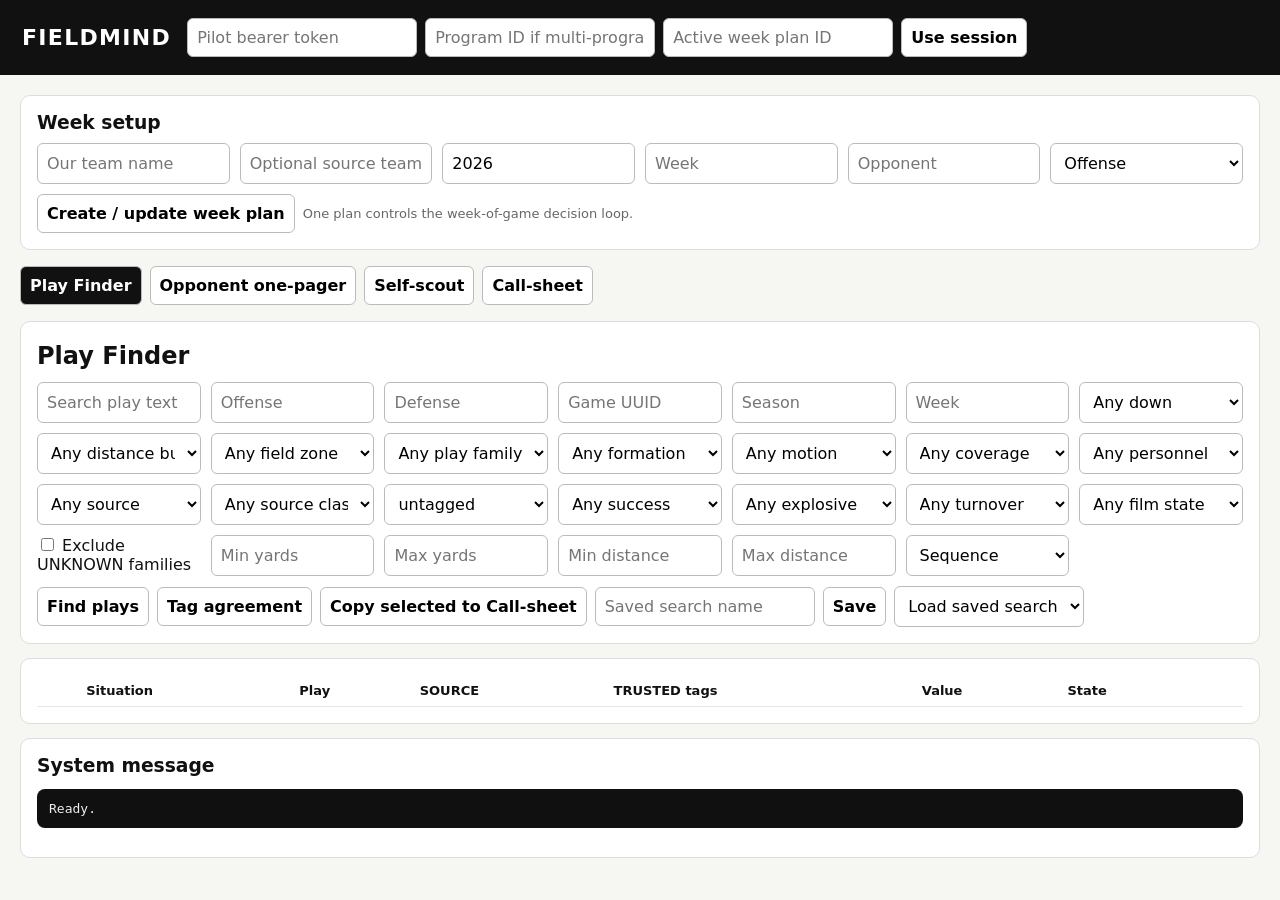
==== commit 979f9f47: "Add a crisp SVG favicon to replace the browser's default globe The pilot UI had no icon, so tabs sho" ====
--- a/app/web/index.html
+++ b/app/web/index.html
@@ -4,232 +4,36 @@
 <meta charset="utf-8">
 <meta name="viewport" content="width=device-width,initial-scale=1">
 <title>FIELDMIND</title>
-<link rel="preconnect" href="https://fonts.googleapis.com">
-<link rel="preconnect" href="https://fonts.gstatic.com" crossorigin>
-<link rel="stylesheet" href="https://fonts.googleapis.com/css2?family=Cormorant+Garamond:wght@300;400&family=IBM+Plex+Mono:wght@400;500&family=Inter:wght@400;500;600&display=swap">
-<link rel="stylesheet" href="/tokens.css">
+<link rel="icon" href="/favicon.svg" type="image/svg+xml">
+<meta name="theme-color" content="#0b0f12">
 <style>
-/* FIELDMIND workstation. Dark console skin over the existing pilot markup:
-   every selector here matches markup the JS already renders, plus the four
-   new shell panes (event rail, evidence rail, play tape, schematic). */
-
-*{box-sizing:border-box}
-html{background:var(--bg)}
-body{margin:0;background:var(--bg);color:var(--ink);font-family:var(--body);
-  font-size:15px;line-height:1.5;-webkit-font-smoothing:antialiased}
-
-/* ---------- notice strip ---------- */
-.notice{background:var(--bg-2);color:var(--muted);border-bottom:1px solid var(--line);
-  padding:6px 18px;font-family:var(--mono);font-size:10px;text-transform:uppercase;
-  letter-spacing:.10em;white-space:nowrap;overflow:hidden;text-overflow:ellipsis}
-
-/* ---------- top HUD ---------- */
-.hud{display:flex;gap:18px;align-items:center;flex-wrap:wrap;
-  padding:14px 18px;background:var(--bg-2);border-bottom:1px solid var(--line)}
-.hud b{font-family:var(--mono);font-size:17px;letter-spacing:.14em;color:var(--ink)}
-.hud-meta{display:flex;gap:14px;align-items:center;flex-wrap:wrap;
-  font-family:var(--mono);font-size:11px;text-transform:uppercase;letter-spacing:.09em;color:var(--muted)}
-.hud-meta .v{color:var(--ink)}
-.auth{display:flex;gap:8px;margin-left:auto;flex-wrap:wrap;align-items:flex-end}
-.field{display:flex;flex-direction:column;gap:4px}
-.field>span{font-family:var(--mono);font-size:10px;text-transform:uppercase;
-  letter-spacing:.10em;color:var(--muted)}
-.auth input{min-width:150px}
-
-/* the single --seal surface: frozen sheet only */
-#freezeState:not(:empty){font-family:var(--mono);font-size:10px;text-transform:uppercase;
-  letter-spacing:.10em;color:var(--seal);border:1px solid var(--seal);
-  border-radius:999px;padding:4px 11px;white-space:nowrap}
-
-/* ---------- three-pane workstation ---------- */
-.work{display:grid;grid-template-columns:var(--rail-w) minmax(0,1fr) var(--rail-w-r);
-  gap:14px;padding:14px 18px;align-items:start;max-width:1800px;margin:0 auto}
-.rail{background:var(--bg-2);border:1px solid var(--line);border-radius:var(--r);
-  overflow:hidden;position:sticky;top:14px}
-.rail>summary{cursor:pointer;list-style:none;padding:11px 14px;
-  font-family:var(--mono);font-size:10px;text-transform:uppercase;letter-spacing:.10em;
-  color:var(--muted);border-bottom:1px solid var(--line);display:flex;
-  justify-content:space-between;gap:8px;align-items:center}
-.rail>summary::-webkit-details-marker{display:none}
-.rail>summary::after{content:"\2212";color:var(--muted)}
-.rail:not([open])>summary::after{content:"+"}
-.rail-body{padding:12px 14px;max-height:calc(100vh - 160px);overflow:auto}
-.stage{display:flex;flex-direction:column;gap:14px;min-width:0}
-
-/* ---------- left rail: countable event list ---------- */
-.evt{display:grid;grid-template-columns:auto 1fr auto;gap:9px;align-items:center;
-  padding:7px 6px;border-bottom:1px solid var(--line);cursor:pointer;
-  font-family:var(--mono);font-size:11px;color:var(--muted);
-  background:none;border-left:0;border-right:0;border-top:0;width:100%;
-  text-align:left;border-radius:0;letter-spacing:.02em;text-transform:none}
-.evt:hover,.evt:focus-visible{background:#182029;border-color:var(--line)}
-.evt .seq{color:#5d6b76}
-.evt .sit{color:var(--ink);overflow:hidden;text-overflow:ellipsis;white-space:nowrap}
-.evt.on{background:#1b242c}
-.evt.on .sit{color:var(--lime)}
-.dot{width:7px;height:7px;border-radius:50%;display:inline-block;background:#3a4650}
-.dot.agreed{background:var(--lime)}
-.dot.partial{background:var(--amber)}
-.dot.overridden{background:var(--cyan)}
-.rail-count{font-family:var(--mono);font-size:10px;color:var(--muted);
-  padding:8px 6px 0;letter-spacing:.08em;text-transform:uppercase}
-
-/* ---------- right rail: evidence stack ---------- */
-.ev-n{font-family:var(--mono);font-size:56px;line-height:1;color:var(--ink);
-  letter-spacing:-.02em;font-variant-numeric:tabular-nums}
-.ev-lab{font-family:var(--mono);font-size:10px;text-transform:uppercase;
-  letter-spacing:.10em;color:var(--muted);margin-bottom:5px}
-.ev-block{padding:12px 0;border-bottom:1px solid var(--line)}
-.ev-block:last-child{border-bottom:0}
-.ev-ids{font-family:var(--mono);font-size:10px;color:var(--muted);
-  word-break:break-all;line-height:1.7;max-height:112px;overflow:auto}
-/* tick strip: one mark per play, tagged vs untagged. Real counts only. */
-.ticks{display:flex;gap:2px;flex-wrap:wrap;margin-top:6px}
-.tick{width:5px;height:18px;background:#2b3641;border-radius:1px}
-.tick.on{background:var(--lime)}
-.tick.half{background:var(--amber)}
-
-/* ---------- KPI row: 1px coloured borders ---------- */
-.kpis{display:grid;grid-template-columns:repeat(auto-fit,minmax(128px,1fr));gap:10px}
-.kpi{background:var(--bg-2);border:1px solid var(--line);border-radius:var(--r);padding:12px}
-.kpi .k{font-family:var(--mono);font-size:10px;text-transform:uppercase;
-  letter-spacing:.10em;color:var(--muted)}
-.kpi .v{font-family:var(--mono);font-size:26px;color:var(--ink);
-  font-variant-numeric:tabular-nums;margin-top:5px}
-.kpi.a{border-color:var(--amber)}
-.kpi.c{border-color:var(--cyan)}
-.kpi.g{border-color:var(--muted)}  /* not --seal: that token is the frozen seal only */
-.kpi.l{border-color:var(--lime)}
-
-/* ---------- schematic: field lines, one accent actor ---------- */
-.schematic{background:#0e141a;border:1px solid var(--line);border-radius:var(--r);
-  padding:10px;margin-bottom:12px}
-.schematic svg{display:block;width:100%;height:auto;max-width:100%}
-
-/* ---------- bottom tape ---------- */
-.tape{margin:0 18px 18px;background:var(--bg-2);border:1px solid var(--line);
-  border-radius:var(--r);overflow:hidden;max-width:1800px}
-.tape>summary{cursor:pointer;list-style:none;padding:10px 14px;font-family:var(--mono);
-  font-size:10px;text-transform:uppercase;letter-spacing:.10em;color:var(--muted);
-  border-bottom:1px solid var(--line)}
-.tape>summary::-webkit-details-marker{display:none}
-.tape-body{max-height:210px;overflow:auto}
-.tp{display:grid;grid-template-columns:96px 1fr 150px 92px;gap:10px;align-items:center;
-  width:100%;text-align:left;padding:7px 14px;border:0;border-bottom:1px solid var(--line);
-  background:none;border-radius:0;font-family:var(--mono);font-size:11px;
-  color:var(--muted);cursor:pointer;letter-spacing:.02em;text-transform:none}
-.tp:hover,.tp:focus-visible{background:#182029}
-.tp .id{color:#5d6b76}
-.tp .fam{color:var(--ink)}
-.tp.on{background:#1b242c}
-
-/* ---------- controls ---------- */
-input,select,textarea{font:inherit;font-size:14px;padding:8px 10px;
-  border:1px solid var(--line);border-radius:6px;background:#0e141a;color:var(--ink)}
-input::placeholder,textarea::placeholder{color:#5d6b76}
-input:focus,select:focus,textarea:focus{border-color:var(--cyan);outline:none}
-label{font-size:13px;color:var(--muted);display:inline-flex;align-items:center;gap:6px}
-.row{display:flex;gap:9px;align-items:center;flex-wrap:wrap}
-.grid{display:grid;grid-template-columns:repeat(auto-fit,minmax(142px,1fr));gap:9px}
-.filters-advanced{margin-top:9px}
-
-.tabs{display:flex;gap:7px;flex-wrap:wrap}
-.tabs button.active{background:var(--ink);color:var(--bg);border-color:var(--ink)}
-.panel{display:none}
-.panel.active{display:block}
-
-h2{font-family:var(--body);font-weight:300;font-size:27px;line-height:1.15;
-  letter-spacing:-.02em;margin:0 0 14px;color:var(--ink)}
-h3{font-family:var(--mono);font-size:10px;font-weight:500;text-transform:uppercase;
-  letter-spacing:.10em;color:var(--muted);margin:0 0 12px}
-.muted{color:var(--muted);font-size:12px}
-
-/* ---------- play finder table ---------- */
-table{width:100%;border-collapse:collapse;font-size:13px}
-th{font-family:var(--mono);font-size:10px;font-weight:500;text-transform:uppercase;
-  letter-spacing:.10em;color:var(--muted);position:sticky;top:0;background:var(--bg-2);
-  border-bottom:1px solid var(--line);padding:9px 8px;text-align:left}
-td{border-bottom:1px solid var(--line);padding:11px 8px;text-align:left;
-  vertical-align:top;color:var(--ink)}
-tbody tr:hover td{background:#182029}
-td small{color:var(--muted);font-size:11px}
-.two-line{display:-webkit-box;-webkit-line-clamp:2;-webkit-box-orient:vertical;
-  overflow:hidden;min-width:180px}
-.play-check{accent-color:var(--lime)}
-td button{padding:6px 10px}
-
-/* ---------- state chips ---------- */
-.badge{display:inline-block;font-family:var(--mono);font-size:10px;line-height:1.3;
-  text-transform:uppercase;letter-spacing:.09em;padding:3px 8px;border-radius:999px;
-  border:1px solid var(--line);color:var(--muted);background:transparent;white-space:nowrap}
-.badge.agreed,.badge.usable,.badge.approved{border-color:var(--lime);color:var(--lime)}
-.badge.partial,.badge.directional,.badge.candidate{border-color:var(--amber);color:var(--amber)}
-.badge.insufficient,.badge.rejected{border-color:var(--line);color:#5d6b76}
-.badge.overridden,.badge.film-chip{border-color:var(--cyan);color:var(--cyan)}
-.badge.untagged{border-style:dashed;border-color:#3a4650;color:#5d6b76}
-
-/* ---------- decisions ---------- */
-.decision{border-left:2px solid var(--line);padding-left:13px}
-.decision .row b{display:inline-flex;align-items:center;font-family:var(--mono);
-  font-size:10px;font-weight:500;text-transform:uppercase;letter-spacing:.09em;
-  border:1px solid var(--ink);border-radius:999px;padding:4px 11px;color:var(--ink)}
-.decision h3{font-family:var(--body);font-weight:300;font-size:21px;letter-spacing:-.02em;
-  text-transform:none;color:var(--ink);margin:10px 0 7px}
-
-/* refusal notes: --danger is text only, never a surface */
-.danger{color:var(--danger);font-weight:500;font-size:13px}
-
-/* ---------- clip drawer ---------- */
-.drawer{display:none;background:#0e141a;border:1px solid var(--line);border-radius:var(--r)}
-.drawer.open{display:block}
-.video-box{position:relative;background:#05080a;border:1px solid var(--line);
-  border-radius:8px;aspect-ratio:16/9;display:grid;place-items:center;max-width:100%}
-.video-box video{width:100%;height:100%;object-fit:contain}
-.video-box canvas{position:absolute;inset:0;width:100%;height:100%;touch-action:none}
-.shuttle-hint{font-family:var(--mono);font-size:10px;text-transform:uppercase;
-  letter-spacing:.09em;color:var(--muted)}
-.tag-editor{margin-top:14px;padding-top:14px;border-top:1px solid var(--line)}
-
-pre{white-space:pre-wrap;word-break:break-word;background:#0e141a;color:var(--muted);
-  font-family:var(--mono);font-size:11px;line-height:1.6;padding:13px;
-  border-radius:8px;max-height:220px;overflow:auto;margin:0}
-
-/* ---------- phone-first: rails become accordions ---------- */
-@media (max-width:900px){
-  .work{grid-template-columns:1fr;padding:12px}
-  .rail{position:static}
-  .rail-body{max-height:none}
-  .tape{margin:0 12px 12px}
-  .auth{margin-left:0;width:100%}
-  .auth input{min-width:0;flex:1}
-  .hud{padding:12px}
-  .tp{grid-template-columns:80px 1fr 84px;gap:8px}
-  .tp .st{display:none}
-  .ev-n{font-size:44px}
-}
+:root{font-family:Inter,system-ui,sans-serif;color:#111;background:#f6f6f3}*{box-sizing:border-box}body{margin:0}header{background:#111;color:#fff;padding:18px 22px;display:flex;gap:16px;align-items:center;flex-wrap:wrap}header b{font-size:22px;letter-spacing:.06em}.auth{display:flex;gap:8px;flex:1;flex-wrap:wrap}.auth input{min-width:230px}main{max-width:1400px;margin:auto;padding:20px}input,select,button,textarea{font:inherit;padding:9px;border:1px solid #bbb;border-radius:6px;background:#fff}button{cursor:pointer;font-weight:650}.tabs,.row{display:flex;gap:8px;align-items:center;flex-wrap:wrap}.tabs{margin:16px 0}.tabs button.active{background:#111;color:#fff}.panel{display:none}.panel.active{display:block}.card{background:#fff;border:1px solid #ddd;border-radius:10px;padding:16px;margin-bottom:14px}.grid{display:grid;grid-template-columns:repeat(auto-fit,minmax(160px,1fr));gap:10px}table{width:100%;border-collapse:collapse;font-size:13px}th,td{border-bottom:1px solid #e5e5e5;padding:8px;text-align:left;vertical-align:top}th{position:sticky;top:0;background:#fff}.badge{display:inline-block;padding:3px 7px;border-radius:999px;background:#eee;font-size:11px}.usable,.agreed{background:#dff3df}.directional,.partial{background:#fff0be}.insufficient{background:#f5dada}.approved{background:#dff3df}.candidate{background:#fff0be}.rejected,.untagged{background:#eee}.overridden{background:#dce9ff}.muted{color:#666;font-size:13px}.danger,.freeze{color:#8a1717;font-weight:750}.decision{border-left:5px solid #111;padding-left:12px}.two-line{display:-webkit-box;-webkit-line-clamp:2;-webkit-box-orient:vertical;overflow:hidden;min-width:220px}.drawer{display:none;border-left:6px solid #111}.drawer.open{display:block}.video-box{position:relative;background:#090909;max-width:960px;aspect-ratio:16/9;display:grid;place-items:center}.video-box video{width:100%;height:100%;object-fit:contain}.video-box canvas{position:absolute;inset:0;width:100%;height:100%;touch-action:none}.film-chip{background:#dce9ff}.filters-advanced{margin-top:10px}.tag-editor{margin-top:12px;padding-top:12px;border-top:1px solid #ddd}pre{white-space:pre-wrap;word-break:break-word;background:#101010;color:#eee;padding:12px;border-radius:8px;max-height:300px;overflow:auto}h2{margin:4px 0 12px}h3{margin:0 0 10px}
 </style>
 </head>
 <body>
-<div class="notice" role="note">Pilot. Two GAs tag. Coordinator freezes Thursday.</div>
-
-<header class="hud"><b>FIELDMIND</b><div class="hud-meta"><span>Program <span class="v" id="hudProgram">&mdash;</span></span><span>Week <span class="v" id="hudWeek">&mdash;</span></span></div><span id="freezeState" class="freeze"></span><div class="auth"><label class="field"><span>Bearer</span><input id="token" type="password" autocomplete="off" placeholder="Pilot bearer token"></label><label class="field"><span>Program</span><input id="programId" placeholder="Program ID"></label><label class="field"><span>Week plan</span><input id="planId" placeholder="Week plan ID"></label><button class="go" onclick="saveSession()">Enter</button></div></header><main class="work"><details class="rail rail-left" open><summary>Week &amp; events</summary><div class="rail-body"><div class="card"><h3>Week setup</h3><div class="grid"><input id="teamName" placeholder="Our team name"><input id="teamId" placeholder="Optional source team UUID"><input id="season" type="number" value="2026"><input id="week" type="number" min="0" max="25" placeholder="Week"><input id="opponent" placeholder="Opponent"><select id="side"><option value="offense">Offense</option><option value="defense">Defense</option></select></div><div class="row" style="margin-top:10px"><button onclick="createPlan()">Create / update week plan</button><span class="muted">One plan controls the week-of-game decision loop.</span></div></div><div class="rail-count" id="railCount">No cut loaded</div><div id="eventRail"></div></div></details><div class="stage"><div class="kpis" id="kpis"></div><div class="tabs"><button class="active" onclick="tab('plays',this)">Play Finder</button><button onclick="tab('opponentPanel',this)">Opponent one-pager</button><button onclick="tab('selfPanel',this)">Self-scout</button><button onclick="tab('callPanel',this)">Call-sheet</button></div>
-<section id="plays" class="panel active"><div class="card"><h2>Play Finder</h2><div class="grid"><input id="fQ" placeholder="Search play text"><input id="fOffense" placeholder="Offense"><input id="fDefense" placeholder="Defense"><input id="fGame" placeholder="Game UUID"><input id="fSeason" type="number" placeholder="Season"><input id="fWeek" type="number" min="0" max="25" placeholder="Week"><select id="fDown"><option value="">Any down</option><option>1</option><option>2</option><option>3</option><option>4</option></select><select id="fDistanceBucket"><option value="">Any distance bucket</option><option>short</option><option>medium</option><option>long</option></select><select id="fFieldZone"><option value="">Any field zone</option><option>backed_up</option><option>open_field</option><option>plus</option><option>red_zone</option></select><select id="fFamily"><option value="">Any play family</option></select><select id="fFormation"><option value="">Any formation</option></select><select id="fMotion"><option value="">Any motion</option></select><select id="fCoverage"><option value="">Any coverage</option></select><select id="fPersonnel"><option value="">Any personnel</option></select></div><div class="grid filters-advanced"><select id="fSource"><option value="any">Any source</option><option>cfbd</option><option>nflverse</option><option>seed</option><option>fieldmind</option></select><select id="fSourceClass"><option value="">Any source class</option><option>pass</option><option>run</option></select><select id="fTagState"><option value="">Any tag state</option><option>untagged</option><option>partial</option><option>agreed</option><option>overridden</option></select><select id="fSuccess"><option value="">Any success</option><option value="true">Success</option><option value="false">Failure</option></select><select id="fExplosive"><option value="">Any explosive</option><option value="true">Explosive</option><option value="false">Not explosive</option></select><select id="fTurnover"><option value="">Any turnover</option><option value="true">Turnover</option><option value="false">No turnover</option></select><select id="fFilm"><option value="">Any film state</option><option value="true">Has film</option><option value="false">No film</option></select><label><input id="fExcludeUnknown" type="checkbox"> Exclude UNKNOWN families</label><input id="fMinYards" type="number" placeholder="Min yards"><input id="fMaxYards" type="number" placeholder="Max yards"><input id="fMinDistance" type="number" min="0" placeholder="Min distance"><input id="fMaxDistance" type="number" min="0" placeholder="Max distance"><select id="fSort"><option value="sequence">Sequence</option><option value="epa_desc">EPA / PPA</option><option value="yards_desc">Yards</option><option value="recent_tag">Recent tag</option></select></div><div class="row" style="margin-top:10px"><button onclick="loadPlays()">Find plays</button><button onclick="loadAgreement()">Tag agreement</button><button onclick="copyEvidence()">Copy selected to Call-sheet</button><input id="searchName" placeholder="Saved search name"><button onclick="saveSearch()">Save</button><select id="savedSearches" onchange="loadSavedSearch()"><option value="">Load saved search</option></select><span id="playCount" class="muted"></span></div></div><div class="card" style="overflow:auto;max-height:620px"><table><thead><tr><th></th><th>Situation</th><th>Play</th><th>SOURCE</th><th>TRUSTED tags</th><th>Value</th><th>State</th><th></th></tr></thead><tbody id="playsBody"></tbody></table></div><div id="emptyFinder" class="card" style="display:none">Public PBP is loaded but nothing is trusted yet. Two GAs must tag before families are tendencies.</div><div id="clipDrawer" class="card drawer"><div class="row"><h3 id="clipTitle">Clip bay</h3><button onclick="shuttleClip(-1)">Previous</button><button onclick="shuttleClip(1)">Next</button><span id="clipPosition" class="muted"></span><button onclick="closeClip()">Close</button><span class="shuttle-hint">J −2s · K play/pause · L +2s · hold L 2× · Shift+J/L 1 frame</span></div><div id="clipAttach"></div><div class="schematic" id="schematic"></div><div class="video-box" id="videoBox"><video id="clipVideo" controls playsinline></video><canvas id="drawCanvas"></canvas></div><div class="row" style="margin-top:10px"><input id="strokeColor" type="color" value="#ff2b2b"><input id="strokeWidth" type="number" min="1" max="40" value="5"><button onclick="undoStroke()">Undo</button><button onclick="clearStrokes()">Clear</button><button onclick="saveOverlay()">Save overlay</button></div><div id="tagEditor" class="tag-editor"></div></div><div id="agreement"></div></section>
+<header><b>FIELDMIND</b><div class="auth"><input id="token" type="password" autocomplete="off" placeholder="Pilot bearer token"><input id="programId" placeholder="Program ID if multi-program"><input id="planId" placeholder="Active week plan ID"><button onclick="saveSession()">Use session</button></div></header>
+<main>
+<div class="card"><h3>Week setup</h3><div class="grid"><input id="teamName" placeholder="Our team name"><input id="teamId" placeholder="Optional source team UUID"><input id="season" type="number" value="2026"><input id="week" type="number" min="0" max="25" placeholder="Week"><input id="opponent" placeholder="Opponent"><select id="side"><option value="offense">Offense</option><option value="defense">Defense</option></select></div><div class="row" style="margin-top:10px"><button onclick="createPlan()">Create / update week plan</button><span class="muted">One plan controls the week-of-game decision loop.</span></div></div>
+<div class="tabs"><button class="active" onclick="tab('plays',this)">Play Finder</button><button onclick="tab('opponentPanel',this)">Opponent one-pager</button><button onclick="tab('selfPanel',this)">Self-scout</button><button onclick="tab('callPanel',this)">Call-sheet</button></div>
+<section id="plays" class="panel active"><div class="card"><h2>Play Finder</h2><div class="grid"><input id="fQ" placeholder="Search play text"><input id="fOffense" placeholder="Offense"><input id="fDefense" placeholder="Defense"><input id="fGame" placeholder="Game UUID"><input id="fSeason" type="number" placeholder="Season"><input id="fWeek" type="number" min="0" max="25" placeholder="Week"><select id="fDown"><option value="">Any down</option><option>1</option><option>2</option><option>3</option><option>4</option></select><select id="fDistanceBucket"><option value="">Any distance bucket</option><option>short</option><option>medium</option><option>long</option></select><select id="fFieldZone"><option value="">Any field zone</option><option>backed_up</option><option>open_field</option><option>plus</option><option>red_zone</option></select><select id="fFamily"><option value="">Any play family</option></select><select id="fFormation"><option value="">Any formation</option></select><select id="fMotion"><option value="">Any motion</option></select><select id="fCoverage"><option value="">Any coverage</option></select><select id="fPersonnel"><option value="">Any personnel</option></select></div><div class="grid filters-advanced"><select id="fSource"><option value="any">Any source</option><option>cfbd</option><option>nflverse</option><option>seed</option><option>fieldmind</option></select><select id="fSourceClass"><option value="">Any source class</option><option>pass</option><option>run</option></select><select id="fTagState"><option value="">Any tag state</option><option>untagged</option><option>partial</option><option>agreed</option><option>overridden</option></select><select id="fSuccess"><option value="">Any success</option><option value="true">Success</option><option value="false">Failure</option></select><select id="fExplosive"><option value="">Any explosive</option><option value="true">Explosive</option><option value="false">Not explosive</option></select><select id="fTurnover"><option value="">Any turnover</option><option value="true">Turnover</option><option value="false">No turnover</option></select><select id="fFilm"><option value="">Any film state</option><option value="true">Has film</option><option value="false">No film</option></select><label><input id="fExcludeUnknown" type="checkbox"> Exclude UNKNOWN families</label><input id="fMinYards" type="number" placeholder="Min yards"><input id="fMaxYards" type="number" placeholder="Max yards"><input id="fMinDistance" type="number" min="0" placeholder="Min distance"><input id="fMaxDistance" type="number" min="0" placeholder="Max distance"><select id="fSort"><option value="sequence">Sequence</option><option value="epa_desc">EPA / PPA</option><option value="yards_desc">Yards</option><option value="recent_tag">Recent tag</option></select></div><div class="row" style="margin-top:10px"><button onclick="loadPlays()">Find plays</button><button onclick="loadAgreement()">Tag agreement</button><button onclick="copyEvidence()">Copy selected to Call-sheet</button><input id="searchName" placeholder="Saved search name"><button onclick="saveSearch()">Save</button><select id="savedSearches" onchange="loadSavedSearch()"><option value="">Load saved search</option></select><span id="playCount" class="muted"></span></div></div><div class="card" style="overflow:auto;max-height:620px"><table><thead><tr><th></th><th>Situation</th><th>Play</th><th>SOURCE</th><th>TRUSTED tags</th><th>Value</th><th>State</th><th></th></tr></thead><tbody id="playsBody"></tbody></table></div><div id="emptyFinder" class="card" style="display:none">Public PBP is loaded but nothing is trusted yet. Two GAs must tag before families are tendencies.</div><div id="clipDrawer" class="card drawer"><div class="row"><h3 id="clipTitle">Clip bay</h3><button onclick="shuttleClip(-1)">Previous</button><button onclick="shuttleClip(1)">Next</button><span id="clipPosition" class="muted"></span><button onclick="closeClip()">Close</button><span class="muted">J −2s · K play/pause · L +2s · hold L 2× · Shift+J/L 1 frame</span></div><div id="clipAttach"></div><div class="video-box" id="videoBox"><video id="clipVideo" controls playsinline></video><canvas id="drawCanvas"></canvas></div><div class="row" style="margin-top:10px"><input id="strokeColor" type="color" value="#ff2b2b"><input id="strokeWidth" type="number" min="1" max="40" value="5"><button onclick="undoStroke()">Undo</button><button onclick="clearStrokes()">Clear</button><button onclick="saveOverlay()">Save overlay</button></div><div id="tagEditor" class="tag-editor"></div></div><div id="agreement"></div></section>
 <section id="opponentPanel" class="panel"><div class="card"><h2>Opponent one-pager</h2><div class="row"><button onclick="loadOpponent()">Refresh</button><span class="muted">n&lt;8 is a question, never a game-plan fact.</span></div></div><div id="opponentCards"></div></section>
 <section id="selfPanel" class="panel"><div class="card"><h2>Self-scout</h2><div class="row"><button onclick="loadSelf()">Refresh</button><span class="muted">What are we repeatedly putting on film?</span></div></div><div id="selfCards"></div></section>
 <section id="callPanel" class="panel">
-<div class="card"><h2>Call-sheet</h2><div class="row"><button onclick="loadCallSheet()">Refresh all</button><button id="freezeBtn" onclick="freezePlan()">Freeze Thursday sheet</button><span id="freezeNote" class="danger" role="status" aria-live="polite"></span></div></div>
+<div class="card"><h2>Call-sheet</h2><div class="row"><button onclick="loadCallSheet()">Refresh all</button><button id="freezeBtn" onclick="freezePlan()">Freeze Thursday sheet</button><span id="freezeState" class="freeze"></span></div></div>
 <div id="editableArea">
-<div class="card"><h3>Add decision candidate</h3><div class="grid"><select id="ruleType"><option value="call">CALL</option><option value="do_not_call">DO NOT CALL</option><option value="if_then">IF → THEN</option></select><input id="ruleSituation" placeholder="Situation"><input id="ruleCall" placeholder="Call / answer"><input id="ruleN" type="number" min="0" value="0" placeholder="Evidence n"><select id="ruleConfidence"><option value="insufficient">Insufficient</option><option value="directional">Directional</option><option value="usable">Usable</option></select><input id="rulePriority" type="number" min="0" max="100" value="50"></div><textarea id="ruleReason" rows="3" style="width:100%;margin-top:10px" placeholder="Evidence-based reason"></textarea><input id="ruleEvidence" style="width:100%;margin-top:8px" placeholder="Evidence play UUIDs, comma separated"><div class="row" style="margin-top:8px"><button onclick="createRule()">Create candidate</button><span class="muted">Approval is blocked below n=8 or with insufficient confidence.</span><span id="ruleNote" class="danger" role="status" aria-live="polite"></span></div></div>
-<div class="card"><h3>Player-look evidence</h3><div class="grid"><input id="evPlayer" placeholder="Player UUID"><select id="evSource"><option value="practice">Practice</option><option value="game">Game</option><option value="meeting">Meeting</option></select><input id="evDate" type="date"><input id="evCall" placeholder="Call name"><select id="evCorrect"><option value="true">Processed correctly</option><option value="false">Incorrect / not processed</option></select><select id="evFormation"></select><select id="evMotion"></select><select id="evCoverage"></select><select id="evPersonnel"></select></div><input id="evNotes" style="width:100%;margin-top:8px" placeholder="Optional football-performance note"><div class="row" style="margin-top:8px"><button onclick="addPlayerEvidence()">Add evidence</button><span class="muted">Raw football evidence only. No IQ or cognition score.</span><span id="evidenceNote" class="danger" role="status" aria-live="polite"></span></div></div>
-<div class="card"><h3>Coordinator review</h3><div id="reviewNote" class="danger" role="status" aria-live="polite"></div><div id="ruleReview">Load the call-sheet to review candidates.</div></div>
+<div class="card"><h3>Add decision candidate</h3><div class="grid"><select id="ruleType"><option value="call">CALL</option><option value="do_not_call">DO NOT CALL</option><option value="if_then">IF → THEN</option></select><input id="ruleSituation" placeholder="Situation"><input id="ruleCall" placeholder="Call / answer"><input id="ruleN" type="number" min="0" value="0" placeholder="Evidence n"><select id="ruleConfidence"><option value="insufficient">Insufficient</option><option value="directional">Directional</option><option value="usable">Usable</option></select><input id="rulePriority" type="number" min="0" max="100" value="50"></div><textarea id="ruleReason" rows="3" style="width:100%;margin-top:10px" placeholder="Evidence-based reason"></textarea><input id="ruleEvidence" style="width:100%;margin-top:8px" placeholder="Evidence play UUIDs, comma separated"><div class="row" style="margin-top:8px"><button onclick="createRule()">Create candidate</button><span class="muted">Approval is blocked below n=8 or with insufficient confidence.</span></div></div>
+<div class="card"><h3>Player-look evidence</h3><div class="grid"><input id="evPlayer" placeholder="Player UUID"><select id="evSource"><option value="practice">Practice</option><option value="game">Game</option><option value="meeting">Meeting</option></select><input id="evDate" type="date"><input id="evCall" placeholder="Call name"><select id="evCorrect"><option value="true">Processed correctly</option><option value="false">Incorrect / not processed</option></select><select id="evFormation"></select><select id="evMotion"></select><select id="evCoverage"></select><select id="evPersonnel"></select></div><input id="evNotes" style="width:100%;margin-top:8px" placeholder="Optional football-performance note"><div class="row" style="margin-top:8px"><button onclick="addPlayerEvidence()">Add evidence</button><span class="muted">Raw football evidence only. No IQ or cognition score.</span></div></div>
+<div class="card"><h3>Coordinator review</h3><div id="ruleReview">Load the call-sheet to review candidates.</div></div>
 </div>
 <div class="card"><h3>Approved Thursday sheet</h3><div id="callSheet"></div></div>
 <div class="card"><h3>Changed-a-call log</h3><div class="grid"><select id="changeType"><option value="added">Added</option><option value="removed">Removed</option><option value="modified">Modified</option><option value="confirmed">Confirmed</option></select><select id="changeYes"><option value="true">Changed a call: YES</option><option value="false">Changed a call: NO</option></select><input id="changeRule" placeholder="Optional call-rule UUID"><input id="changeNotes" placeholder="What changed / why"></div><div class="row" style="margin-top:8px"><button onclick="logChangedCall()">Log weekly outcome</button></div></div>
-</section></div><details class="rail rail-right" open><summary>Evidence</summary><div class="rail-body" id="evidenceRail"></div></details></main><details class="tape" open><summary>Play tape &mdash; current cut</summary><div class="tape-body" id="playTape"></div></details><details class="tape"><summary>System message</summary><div class="tape-body" style="padding:12px"><pre id="status">Ready.</pre></div></details>
+</section>
+<div class="card"><h3>System message</h3><pre id="status">Ready.</pre></div>
+</main>
 <script>
 let vocab={},finderPlays=[],activePlay=null,strokes=[],drawing=null,lHeld=false;const $=id=>document.getElementById(id);const esc=s=>String(s??'').replace(/[&<>"']/g,m=>({'&':'&amp;','<':'&lt;','>':'&gt;','"':'&quot;',"'":'&#39;'}[m]));
 function headers(){const h={'Authorization':'Bearer '+$('token').value.trim(),'Content-Type':'application/json'};const p=$('programId').value.trim();if(p)h['X-Program-ID']=p;return h}
-async function api(path,opts={}){const res=await fetch(path,{...opts,headers:{...headers(),...(opts.headers||{})}});const text=await res.text();let data;try{data=JSON.parse(text)}catch{data=text}if(!res.ok){$('status').textContent=JSON.stringify(data,null,2);const err=new Error(res.status+' '+text);err.status=res.status;err.detail=data&&data.detail;throw err}$('status').textContent=JSON.stringify(data,null,2);return data}
+async function api(path,opts={}){const res=await fetch(path,{...opts,headers:{...headers(),...(opts.headers||{})}});const text=await res.text();let data;try{data=JSON.parse(text)}catch{data=text}if(!res.ok){$('status').textContent=JSON.stringify(data,null,2);throw new Error(res.status+' '+text)}$('status').textContent=JSON.stringify(data,null,2);return data}
 function saveSession(){sessionStorage.fm_token=$('token').value;sessionStorage.fm_program=$('programId').value;sessionStorage.fm_plan=$('planId').value;loadVocab().catch(()=>{})}
 function tab(id,btn){document.querySelectorAll('.panel').forEach(x=>x.classList.remove('active'));document.querySelectorAll('.tabs button').forEach(x=>x.classList.remove('active'));$(id).classList.add('active');btn.classList.add('active')}
 function badge(c){return `<span class="badge ${esc(c)}">${esc(String(c).toUpperCase())}</span>`}
@@ -247,7 +51,7 @@
 async function refreshSearches(){try{const d=await api('/api/v1/play-searches');$('savedSearches').innerHTML='<option value="">Load saved search</option>'+d.searches.map(s=>`<option value="${esc(s.id)}" data-query="${esc(JSON.stringify(s.query))}">${esc(s.name)}</option>`).join('')}catch{}}
 async function saveSearch(){const name=$('searchName').value.trim();if(!name)throw new Error('Name the saved search');await api('/api/v1/play-searches',{method:'POST',body:JSON.stringify({name,query:finderQuery()})});await refreshSearches()}
 function loadSavedSearch(){const o=$('savedSearches').selectedOptions[0];if(!o||!o.dataset.query)return;loadPlays(JSON.parse(o.dataset.query))}
-async function openClip(id){activePlay=finderPlays.find(p=>p.id===id)||{id};const d=await api(`/api/v1/plays/${id}/clip`);strokes=d.telestrate.strokes||[];const pos=finderPlays.findIndex(p=>p.id===id);$('clipTitle').textContent=`Clip bay · ${id.slice(0,8)}`;$('clipPosition').textContent=pos<0?'Outside current cut':`${pos+1} of ${finderPlays.length} in current cut`;$('clipDrawer').classList.add('open');$('tagEditor').innerHTML=tagForm(activePlay);const v=$('clipVideo');v.pause();v.removeAttribute('src');if(d.film_url&&d.provider!=='hudl'){v.src=d.film_url;v.style.display='block';$('clipAttach').innerHTML=''}else if(d.film_url){v.style.display='none';$('clipAttach').innerHTML=`<p><a class="btn go" href="${esc(d.film_url)}" target="_blank" rel="noopener">Open in Hudl</a> (embedding may be blocked by the provider).</p>`}else{v.style.display='none';$('clipAttach').innerHTML='<div class="row"><select id="linkProvider"><option>hudl</option><option>other</option></select><input id="linkUrl" style="min-width:360px" placeholder="Authorized film URL"><button onclick="attachLink()">Attach link</button></div>'}drawAll();$('clipDrawer').scrollIntoView({behavior:'smooth'})}
+async function openClip(id){activePlay=finderPlays.find(p=>p.id===id)||{id};const d=await api(`/api/v1/plays/${id}/clip`);strokes=d.telestrate.strokes||[];const pos=finderPlays.findIndex(p=>p.id===id);$('clipTitle').textContent=`Clip bay · ${id.slice(0,8)}`;$('clipPosition').textContent=pos<0?'Outside current cut':`${pos+1} of ${finderPlays.length} in current cut`;$('clipDrawer').classList.add('open');$('tagEditor').innerHTML=tagForm(activePlay);const v=$('clipVideo');v.pause();v.removeAttribute('src');if(d.film_url&&d.provider!=='hudl'){v.src=d.film_url;v.style.display='block';$('clipAttach').innerHTML=''}else if(d.film_url){v.style.display='none';$('clipAttach').innerHTML=`<p><a href="${esc(d.film_url)}" target="_blank" rel="noopener">Open in Hudl</a> (embedding may be blocked by the provider).</p>`}else{v.style.display='none';$('clipAttach').innerHTML='<div class="row"><select id="linkProvider"><option>hudl</option><option>other</option></select><input id="linkUrl" style="min-width:360px" placeholder="Authorized film URL"><button onclick="attachLink()">Attach link</button></div>'}drawAll();$('clipDrawer').scrollIntoView({behavior:'smooth'})}
 function shuttleClip(delta){const i=finderPlays.findIndex(p=>p.id===activePlay?.id),next=i+delta;if(next>=0&&next<finderPlays.length)openClip(finderPlays[next].id)}
 function closeClip(){$('clipVideo').pause();$('clipDrawer').classList.remove('open');activePlay=null}
 async function attachLink(){await api(`/api/v1/plays/${activePlay.id}/link`,{method:'POST',body:JSON.stringify({provider:$('linkProvider').value,url:$('linkUrl').value})});await loadPlays();await openClip(activePlay.id)}
@@ -259,88 +63,13 @@
 function tendencyCard(t){return `<div class="card decision"><div class="row"><b>${esc(t.play_family||'')}</b>${badge(t.confidence)}<span>n=${t.n}</span></div><div class="muted">${esc(t.personnel||'')} · ${esc(t.formation||'')} · ${esc(t.motion||'')} · ${esc(t.coverage_family||'')}</div><div>Success ${esc(t.success_pct)}% · Value ${esc(t.avg_value??'')}</div></div>`}
 async function loadOpponent(){const d=await api(`/api/v1/week-plans/${plan()}/opponent`);$('opponentCards').innerHTML=d.tendencies.length?d.tendencies.map(tendencyCard).join(''):'<div class="card">No trusted tagged tendencies yet.</div>'}
 async function loadSelf(){const d=await api(`/api/v1/week-plans/${plan()}/self-scout`);$('selfCards').innerHTML=d.families.length?d.families.map(t=>`<div class="card decision"><div class="row"><b>${esc(t.play_family)}</b>${badge(t.confidence)}<span>n=${t.n}</span></div><div>${esc(t.personnel)} · ${esc(t.formation)} · ${esc(t.motion)}</div><div>Explosives ${t.explosives} · Failures ${t.failures} · Success ${esc(t.success_pct)}%</div></div>`).join(''):'<div class="card">No trusted self-scout tags yet.</div>'}
-const CONTROL_NOTES={approval_evidence_insufficient:'Needs n\u22658 and directional or usable confidence.',week_plan_frozen:'Week is frozen. This write is closed.'};
-function controlNote(id,err){const n=$(id);if(!n)return;n.textContent=err?(CONTROL_NOTES[err.detail]||('Request failed'+(err.status?' ('+err.status+')':'')+'.')):''}
-// Show the server's reason at the control, then reload the sheet so the row and
-// button state match the server whether the write succeeded or was refused.
-async function runWrite(noteId,write){controlNote(noteId,null);if(noteId!=='freezeNote')controlNote('freezeNote',null);try{await write()}catch(err){controlNote(noteId,err);/* A frozen week hides the editable area, so mirror that one reason to the call-sheet header, which stays visible. */if(err&&err.detail==='week_plan_frozen'&&noteId!=='freezeNote')controlNote('freezeNote',err)}try{await loadCallSheet()}catch(e){}}
-async function createRule(){const ids=$('ruleEvidence').value.split(',').map(x=>x.trim()).filter(Boolean);const body={rule_type:$('ruleType').value,situation:$('ruleSituation').value,call_name:$('ruleCall').value,reason:$('ruleReason').value,sample_n:+$('ruleN').value,priority:+$('rulePriority').value,confidence:$('ruleConfidence').value,evidence_play_ids:ids};await runWrite('ruleNote',()=>api(`/api/v1/week-plans/${plan()}/call-rules`,{method:'POST',body:JSON.stringify(body)}))}
+async function createRule(){const ids=$('ruleEvidence').value.split(',').map(x=>x.trim()).filter(Boolean);const body={rule_type:$('ruleType').value,situation:$('ruleSituation').value,call_name:$('ruleCall').value,reason:$('ruleReason').value,sample_n:+$('ruleN').value,priority:+$('rulePriority').value,confidence:$('ruleConfidence').value,evidence_play_ids:ids};await api(`/api/v1/week-plans/${plan()}/call-rules`,{method:'POST',body:JSON.stringify(body)});await loadCallSheet()}
 async function reviewRules(){const d=await api(`/api/v1/week-plans/${plan()}/call-rules`);$('ruleReview').innerHTML=d.rules.length?d.rules.map(r=>`<div class="decision" style="margin:12px 0"><div class="row"><b>${esc(r.rule_type).toUpperCase()}</b>${badge(r.status)}${badge(r.confidence)}<span>n=${r.sample_n}</span></div><div><b>${esc(r.situation)} → ${esc(r.call_name)}</b></div><div class="muted">${esc(r.reason)}</div>${r.status==='candidate'?`<div class="row" style="margin-top:6px"><button onclick="setRuleStatus('${esc(r.id)}','approved')">Approve</button><button onclick="setRuleStatus('${esc(r.id)}','rejected')">Reject</button></div>`:''}</div>`).join(''):'No decision candidates yet.'}
-async function setRuleStatus(id,status){await runWrite('reviewNote',()=>api(`/api/v1/week-plans/${plan()}/call-rules/${id}`,{method:'PATCH',body:JSON.stringify({status})}))}
-async function addPlayerEvidence(){const body={player_id:$('evPlayer').value.trim(),source_type:$('evSource').value,event_date:$('evDate').value,formation:$('evFormation').value,motion:$('evMotion').value,coverage_family:$('evCoverage').value,personnel:$('evPersonnel').value,call_name:$('evCall').value.trim()||null,processed_correctly:$('evCorrect').value==='true',notes:$('evNotes').value.trim()||null};await runWrite('evidenceNote',()=>api(`/api/v1/week-plans/${plan()}/player-look-evidence`,{method:'POST',body:JSON.stringify(body)}))}
-async function loadCallSheet(){const d=await api(`/api/v1/week-plans/${plan()}/call-sheet`);lastSheet=d;const frozen=d.week_plan.status==='frozen';$('freezeState').textContent=frozen?'FROZEN '+(d.week_plan.frozen_at||''):'';$('editableArea').style.display=frozen?'none':'block';$('freezeBtn').disabled=frozen;$('callSheet').innerHTML=d.rules.length?d.rules.map(r=>`<div class="decision" style="margin:12px 0"><div class="row"><b>${esc(r.rule_type).toUpperCase()}</b>${badge(r.confidence)}<span>n=${r.sample_n}</span></div><h3>${esc(r.situation)} → ${esc(r.call_name)}</h3><div>${esc(r.reason)}</div><div class="muted">Evidence plays: ${(r.evidence_play_ids||[]).map(esc).join(', ')||'none attached'}</div></div>`).join(''):'No approved call decisions yet.';if(d.player_look_evidence.length)$('callSheet').insertAdjacentHTML('beforeend','<hr><h3>Player-look evidence</h3>'+d.player_look_evidence.map(e=>`<div>${esc(e.player_name)} — ${e.correct}/${e.n} correct · ${esc(e.call_name||'uncoupled look')} · as of ${esc(e.as_of)}</div>`).join(''));if(!frozen)await reviewRules()}
-async function freezePlan(){if(!confirm('Freeze this Thursday sheet? Decision rules and player-look evidence will become immutable.'))return;await runWrite('freezeNote',()=>api(`/api/v1/week-plans/${plan()}/freeze`,{method:'POST'}))}
+async function setRuleStatus(id,status){await api(`/api/v1/week-plans/${plan()}/call-rules/${id}`,{method:'PATCH',body:JSON.stringify({status})});await loadCallSheet()}
+async function addPlayerEvidence(){const body={player_id:$('evPlayer').value.trim(),source_type:$('evSource').value,event_date:$('evDate').value,formation:$('evFormation').value,motion:$('evMotion').value,coverage_family:$('evCoverage').value,personnel:$('evPersonnel').value,call_name:$('evCall').value.trim()||null,processed_correctly:$('evCorrect').value==='true',notes:$('evNotes').value.trim()||null};await api(`/api/v1/week-plans/${plan()}/player-look-evidence`,{method:'POST',body:JSON.stringify(body)});await loadCallSheet()}
+async function loadCallSheet(){const d=await api(`/api/v1/week-plans/${plan()}/call-sheet`);const frozen=d.week_plan.status==='frozen';$('freezeState').textContent=frozen?'FROZEN '+(d.week_plan.frozen_at||''):'';$('editableArea').style.display=frozen?'none':'block';$('freezeBtn').disabled=frozen;$('callSheet').innerHTML=d.rules.length?d.rules.map(r=>`<div class="decision" style="margin:12px 0"><div class="row"><b>${esc(r.rule_type).toUpperCase()}</b>${badge(r.confidence)}<span>n=${r.sample_n}</span></div><h3>${esc(r.situation)} → ${esc(r.call_name)}</h3><div>${esc(r.reason)}</div><div class="muted">Evidence plays: ${(r.evidence_play_ids||[]).map(esc).join(', ')||'none attached'}</div></div>`).join(''):'No approved call decisions yet.';if(d.player_look_evidence.length)$('callSheet').insertAdjacentHTML('beforeend','<hr><h3>Player-look evidence</h3>'+d.player_look_evidence.map(e=>`<div>${esc(e.player_name)} — ${e.correct}/${e.n} correct · ${esc(e.call_name||'uncoupled look')} · as of ${esc(e.as_of)}</div>`).join(''));if(!frozen)await reviewRules()}
+async function freezePlan(){if(!confirm('Freeze this Thursday sheet? Decision rules and player-look evidence will become immutable.'))return;await api(`/api/v1/week-plans/${plan()}/freeze`,{method:'POST'});await loadCallSheet()}
 async function logChangedCall(){const body={changed_call:$('changeYes').value==='true',change_type:$('changeType').value,notes:$('changeNotes').value.trim()||null};if($('changeRule').value.trim())body.call_rule_id=$('changeRule').value.trim();await api(`/api/v1/week-plans/${plan()}/changed-call`,{method:'POST',body:JSON.stringify(body)})}
-/* ---- workstation panes -------------------------------------------------
-   Rendered from finderPlays and the call-sheet response the page already
-   holds. No new endpoint, no invented figure: every count is a real count. */
-let lastSheet=null,activeId=null;
-function esc2(v){return esc(v==null?'':v)}
-function railRow(p){const st=esc(p.tag_state);
-  return `<button class="evt${p.id===activeId?' on':''}" onclick="openClip('${esc(p.id)}')">`+
-    `<span class="seq">${p.play_sequence??''}</span>`+
-    `<span class="sit">${p.down}&amp;${p.distance} ${esc2(p.field_zone)}</span>`+
-    `<span class="dot ${st}" title="${st}"></span></button>`}
-function renderRail(){const n=finderPlays.length;
-  $('railCount').textContent=n?`${n} plays in cut`:'No cut loaded';
-  $('eventRail').innerHTML=finderPlays.map(railRow).join('')}
-function renderTape(){$('playTape').innerHTML=finderPlays.map(p=>
-  `<button class="tp${p.id===activeId?' on':''}" onclick="openClip('${esc(p.id)}')">`+
-  `<span class="id">${esc(p.id).slice(0,8)}</span>`+
-  `<span class="fam">${esc2(p.play_family)}</span>`+
-  `<span class="st">${esc2(p.personnel)} / ${esc2(p.formation)} / ${esc2(p.coverage_family)}</span>`+
-  `<span>${badge(p.tag_state)}</span></button>`).join('')}
-function renderKpis(){const ps=finderPlays,c=s=>ps.filter(p=>p.tag_state===s).length;
-  $('kpis').innerHTML=[
-    ['a','Plays in cut',ps.length],
-    ['c','Trusted',c('agreed')],
-    ['g','Untagged',c('untagged')],
-    ['l','With film',ps.filter(p=>p.has_film_link).length],
-  ].map(([k,label,v])=>`<div class="kpi ${k}"><div class="k">${label}</div><div class="v">${v}</div></div>`).join('')}
-function ticks(){return finderPlays.map(p=>{const s=p.tag_state;
-  return `<span class="tick ${s==='agreed'?'on':s==='partial'?'half':''}"></span>`}).join('')}
-function renderEvidence(){
-  const rules=(lastSheet&&lastSheet.rules)||[],looks=(lastSheet&&lastSheet.player_look_evidence)||[];
-  const top=rules.slice().sort((a,b)=>(b.sample_n||0)-(a.sample_n||0))[0];
-  const ids=(top&&top.evidence_play_ids)||[];
-  $('evidenceRail').innerHTML=
-    `<div class="ev-block"><div class="ev-lab">Evidence n</div>`+
-    `<div class="ev-n">${top?top.sample_n:'—'}</div>`+
-    `<div style="margin-top:8px">${top?badge(top.confidence):'<span class="muted">No approved decision yet</span>'}</div>`+
-    (top?`<div class="muted" style="margin-top:8px">${esc2(top.situation)} &rarr; ${esc2(top.call_name)}</div>`:'')+
-    `</div>`+
-    `<div class="ev-block"><div class="ev-lab">Tagged vs untagged (${finderPlays.length})</div>`+
-    `<div class="ticks">${ticks()}</div></div>`+
-    `<div class="ev-block"><div class="ev-lab">Player-look evidence</div>`+
-    `<div class="ev-n" style="font-size:34px">${looks.length}</div></div>`+
-    `<div class="ev-block"><div class="ev-lab">Supporting play ids</div>`+
-    `<div class="ev-ids">${ids.length?ids.map(esc).join('<br>'):'<span class="muted">none attached</span>'}</div></div>`}
-/* Field lines with one accent actor: the ball spot. Drawn from the play's own
-   yard_line and distance; nothing is modelled or predicted. */
-function renderSchematic(p){const el=$('schematic');if(!el)return;
-  if(!p||p.yard_line==null){el.innerHTML='<div class="muted">No spot on this play.</div>';return}
-  const W=600,H=140,x=v=>30+(Math.max(0,Math.min(100,v))/100)*(W-60);
-  const los=x(p.yard_line),gain=x(p.yard_line-(p.distance||0));
-  let g='';for(let y=0;y<=100;y+=10){const gx=x(y);
-    g+=`<line x1="${gx}" y1="24" x2="${gx}" y2="${H-24}" stroke="#24303a" stroke-width="1"/>`+
-       `<text x="${gx}" y="${H-8}" fill="#5d6b76" font-size="9" font-family="monospace" text-anchor="middle">${y}</text>`}
-  el.innerHTML=`<svg viewBox="0 0 ${W} ${H}" role="img" aria-label="Ball spot ${p.yard_line}">`+
-    `<rect x="30" y="24" width="${W-60}" height="${H-48}" fill="none" stroke="#24303a"/>`+g+
-    `<line x1="${gain}" y1="24" x2="${gain}" y2="${H-24}" stroke="#3db7d4" stroke-width="2" stroke-dasharray="4 3"/>`+
-    `<line x1="${los}" y1="18" x2="${los}" y2="${H-18}" stroke="#c6e35a" stroke-width="2"/>`+
-    `<circle cx="${los}" cy="${H/2}" r="5" fill="#c6e35a"/>`+
-    `<text x="${los}" y="14" fill="#c6e35a" font-size="10" font-family="monospace" text-anchor="middle">${p.down}&amp;${p.distance}</text>`+
-    `</svg>`}
-function renderHud(){const w=lastSheet&&lastSheet.week_plan;
-  $('hudProgram').textContent=w?w.team_name:'—';
-  $('hudWeek').textContent=w?`${w.week} · ${w.season} vs ${w.opponent_name}`:'—'}
-/* Wrappers keep the original functions untouched. */
-const _loadPlays=loadPlays;loadPlays=async function(q){const r=await _loadPlays(q);
-  renderRail();renderTape();renderKpis();renderEvidence();return r};
-const _loadCallSheet=loadCallSheet;loadCallSheet=async function(){const r=await _loadCallSheet();
-  renderHud();renderEvidence();return r};
-const _openClip=openClip;openClip=async function(id){const r=await _openClip(id);
-  activeId=id;renderSchematic(activePlay);renderRail();renderTape();return r};
 window.addEventListener('load',async()=>{$('token').value=sessionStorage.fm_token||'';$('programId').value=sessionStorage.fm_program||'';$('planId').value=sessionStorage.fm_plan||'';$('evDate').value=new Date().toISOString().slice(0,10);if(!localStorage.fm_finder_mode)$('fTagState').value='untagged';if($('token').value)try{await loadVocab();await loadPlays()}catch{}})
 </script>
 </body></html>
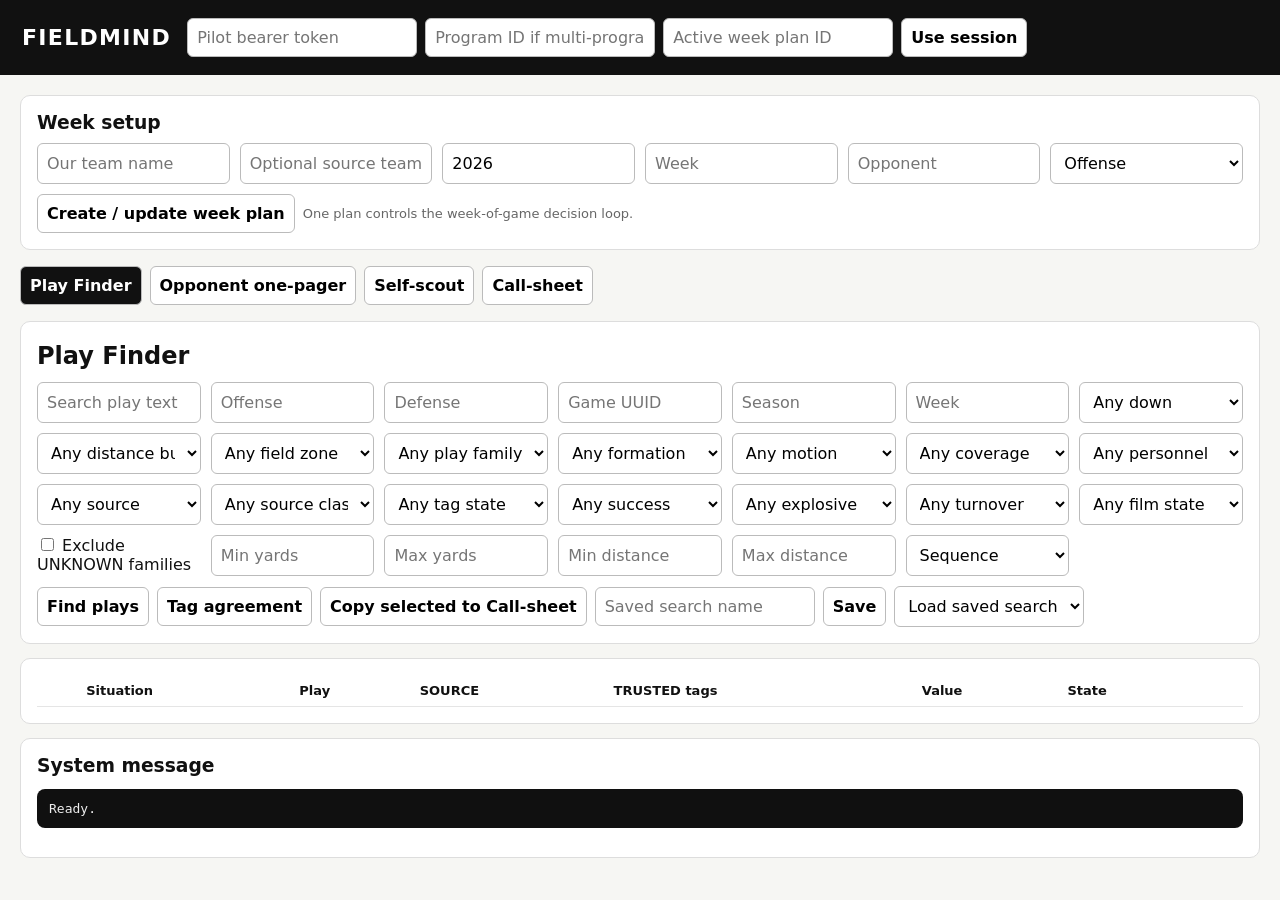
==== commit 1c10d445: "Harden pilot authorization, frozen plans, and HTTP boundaries" ====
--- a/app/web/index.html
+++ b/app/web/index.html
@@ -4,72 +4,29 @@
 <meta charset="utf-8">
 <meta name="viewport" content="width=device-width,initial-scale=1">
 <title>FIELDMIND</title>
-<link rel="icon" href="/favicon.svg" type="image/svg+xml">
-<meta name="theme-color" content="#0b0f12">
 <style>
 :root{font-family:Inter,system-ui,sans-serif;color:#111;background:#f6f6f3}*{box-sizing:border-box}body{margin:0}header{background:#111;color:#fff;padding:18px 22px;display:flex;gap:16px;align-items:center;flex-wrap:wrap}header b{font-size:22px;letter-spacing:.06em}.auth{display:flex;gap:8px;flex:1;flex-wrap:wrap}.auth input{min-width:230px}main{max-width:1400px;margin:auto;padding:20px}input,select,button,textarea{font:inherit;padding:9px;border:1px solid #bbb;border-radius:6px;background:#fff}button{cursor:pointer;font-weight:650}.tabs,.row{display:flex;gap:8px;align-items:center;flex-wrap:wrap}.tabs{margin:16px 0}.tabs button.active{background:#111;color:#fff}.panel{display:none}.panel.active{display:block}.card{background:#fff;border:1px solid #ddd;border-radius:10px;padding:16px;margin-bottom:14px}.grid{display:grid;grid-template-columns:repeat(auto-fit,minmax(160px,1fr));gap:10px}table{width:100%;border-collapse:collapse;font-size:13px}th,td{border-bottom:1px solid #e5e5e5;padding:8px;text-align:left;vertical-align:top}th{position:sticky;top:0;background:#fff}.badge{display:inline-block;padding:3px 7px;border-radius:999px;background:#eee;font-size:11px}.usable,.agreed{background:#dff3df}.directional,.partial{background:#fff0be}.insufficient{background:#f5dada}.approved{background:#dff3df}.candidate{background:#fff0be}.rejected,.untagged{background:#eee}.overridden{background:#dce9ff}.muted{color:#666;font-size:13px}.danger,.freeze{color:#8a1717;font-weight:750}.decision{border-left:5px solid #111;padding-left:12px}.two-line{display:-webkit-box;-webkit-line-clamp:2;-webkit-box-orient:vertical;overflow:hidden;min-width:220px}.drawer{display:none;border-left:6px solid #111}.drawer.open{display:block}.video-box{position:relative;background:#090909;max-width:960px;aspect-ratio:16/9;display:grid;place-items:center}.video-box video{width:100%;height:100%;object-fit:contain}.video-box canvas{position:absolute;inset:0;width:100%;height:100%;touch-action:none}.film-chip{background:#dce9ff}.filters-advanced{margin-top:10px}.tag-editor{margin-top:12px;padding-top:12px;border-top:1px solid #ddd}pre{white-space:pre-wrap;word-break:break-word;background:#101010;color:#eee;padding:12px;border-radius:8px;max-height:300px;overflow:auto}h2{margin:4px 0 12px}h3{margin:0 0 10px}
 </style>
 </head>
 <body>
-<header><b>FIELDMIND</b><div class="auth"><input id="token" type="password" autocomplete="off" placeholder="Pilot bearer token"><input id="programId" placeholder="Program ID if multi-program"><input id="planId" placeholder="Active week plan ID"><button onclick="saveSession()">Use session</button></div></header>
+<header><b>FIELDMIND</b><div class="auth"><input id="token" type="password" autocomplete="off" placeholder="Pilot bearer token"><input id="programId" placeholder="Program ID if multi-program"><input id="planId" placeholder="Active week plan ID"><button data-action="saveSession">Use session</button></div></header>
 <main>
-<div class="card"><h3>Week setup</h3><div class="grid"><input id="teamName" placeholder="Our team name"><input id="teamId" placeholder="Optional source team UUID"><input id="season" type="number" value="2026"><input id="week" type="number" min="0" max="25" placeholder="Week"><input id="opponent" placeholder="Opponent"><select id="side"><option value="offense">Offense</option><option value="defense">Defense</option></select></div><div class="row" style="margin-top:10px"><button onclick="createPlan()">Create / update week plan</button><span class="muted">One plan controls the week-of-game decision loop.</span></div></div>
-<div class="tabs"><button class="active" onclick="tab('plays',this)">Play Finder</button><button onclick="tab('opponentPanel',this)">Opponent one-pager</button><button onclick="tab('selfPanel',this)">Self-scout</button><button onclick="tab('callPanel',this)">Call-sheet</button></div>
-<section id="plays" class="panel active"><div class="card"><h2>Play Finder</h2><div class="grid"><input id="fQ" placeholder="Search play text"><input id="fOffense" placeholder="Offense"><input id="fDefense" placeholder="Defense"><input id="fGame" placeholder="Game UUID"><input id="fSeason" type="number" placeholder="Season"><input id="fWeek" type="number" min="0" max="25" placeholder="Week"><select id="fDown"><option value="">Any down</option><option>1</option><option>2</option><option>3</option><option>4</option></select><select id="fDistanceBucket"><option value="">Any distance bucket</option><option>short</option><option>medium</option><option>long</option></select><select id="fFieldZone"><option value="">Any field zone</option><option>backed_up</option><option>open_field</option><option>plus</option><option>red_zone</option></select><select id="fFamily"><option value="">Any play family</option></select><select id="fFormation"><option value="">Any formation</option></select><select id="fMotion"><option value="">Any motion</option></select><select id="fCoverage"><option value="">Any coverage</option></select><select id="fPersonnel"><option value="">Any personnel</option></select></div><div class="grid filters-advanced"><select id="fSource"><option value="any">Any source</option><option>cfbd</option><option>nflverse</option><option>seed</option><option>fieldmind</option></select><select id="fSourceClass"><option value="">Any source class</option><option>pass</option><option>run</option></select><select id="fTagState"><option value="">Any tag state</option><option>untagged</option><option>partial</option><option>agreed</option><option>overridden</option></select><select id="fSuccess"><option value="">Any success</option><option value="true">Success</option><option value="false">Failure</option></select><select id="fExplosive"><option value="">Any explosive</option><option value="true">Explosive</option><option value="false">Not explosive</option></select><select id="fTurnover"><option value="">Any turnover</option><option value="true">Turnover</option><option value="false">No turnover</option></select><select id="fFilm"><option value="">Any film state</option><option value="true">Has film</option><option value="false">No film</option></select><label><input id="fExcludeUnknown" type="checkbox"> Exclude UNKNOWN families</label><input id="fMinYards" type="number" placeholder="Min yards"><input id="fMaxYards" type="number" placeholder="Max yards"><input id="fMinDistance" type="number" min="0" placeholder="Min distance"><input id="fMaxDistance" type="number" min="0" placeholder="Max distance"><select id="fSort"><option value="sequence">Sequence</option><option value="epa_desc">EPA / PPA</option><option value="yards_desc">Yards</option><option value="recent_tag">Recent tag</option></select></div><div class="row" style="margin-top:10px"><button onclick="loadPlays()">Find plays</button><button onclick="loadAgreement()">Tag agreement</button><button onclick="copyEvidence()">Copy selected to Call-sheet</button><input id="searchName" placeholder="Saved search name"><button onclick="saveSearch()">Save</button><select id="savedSearches" onchange="loadSavedSearch()"><option value="">Load saved search</option></select><span id="playCount" class="muted"></span></div></div><div class="card" style="overflow:auto;max-height:620px"><table><thead><tr><th></th><th>Situation</th><th>Play</th><th>SOURCE</th><th>TRUSTED tags</th><th>Value</th><th>State</th><th></th></tr></thead><tbody id="playsBody"></tbody></table></div><div id="emptyFinder" class="card" style="display:none">Public PBP is loaded but nothing is trusted yet. Two GAs must tag before families are tendencies.</div><div id="clipDrawer" class="card drawer"><div class="row"><h3 id="clipTitle">Clip bay</h3><button onclick="shuttleClip(-1)">Previous</button><button onclick="shuttleClip(1)">Next</button><span id="clipPosition" class="muted"></span><button onclick="closeClip()">Close</button><span class="muted">J −2s · K play/pause · L +2s · hold L 2× · Shift+J/L 1 frame</span></div><div id="clipAttach"></div><div class="video-box" id="videoBox"><video id="clipVideo" controls playsinline></video><canvas id="drawCanvas"></canvas></div><div class="row" style="margin-top:10px"><input id="strokeColor" type="color" value="#ff2b2b"><input id="strokeWidth" type="number" min="1" max="40" value="5"><button onclick="undoStroke()">Undo</button><button onclick="clearStrokes()">Clear</button><button onclick="saveOverlay()">Save overlay</button></div><div id="tagEditor" class="tag-editor"></div></div><div id="agreement"></div></section>
-<section id="opponentPanel" class="panel"><div class="card"><h2>Opponent one-pager</h2><div class="row"><button onclick="loadOpponent()">Refresh</button><span class="muted">n&lt;8 is a question, never a game-plan fact.</span></div></div><div id="opponentCards"></div></section>
-<section id="selfPanel" class="panel"><div class="card"><h2>Self-scout</h2><div class="row"><button onclick="loadSelf()">Refresh</button><span class="muted">What are we repeatedly putting on film?</span></div></div><div id="selfCards"></div></section>
+<div class="card"><h3>Week setup</h3><div class="grid"><input id="teamName" placeholder="Our team name"><input id="teamId" placeholder="Optional source team UUID"><input id="season" type="number" value="2026"><input id="week" type="number" min="0" max="25" placeholder="Week"><input id="opponent" placeholder="Opponent"><select id="side"><option value="offense">Offense</option><option value="defense">Defense</option></select></div><div class="row" style="margin-top:10px"><button data-action="createPlan">Create / update week plan</button><span class="muted">One plan controls the week-of-game decision loop.</span></div></div>
+<div class="tabs"><button class="active" data-action="tab" data-panel="plays">Play Finder</button><button data-action="tab" data-panel="opponentPanel">Opponent one-pager</button><button data-action="tab" data-panel="selfPanel">Self-scout</button><button data-action="tab" data-panel="callPanel">Call-sheet</button></div>
+<section id="plays" class="panel active"><div class="card"><h2>Play Finder</h2><div class="grid"><input id="fQ" placeholder="Search play text"><input id="fOffense" placeholder="Offense"><input id="fDefense" placeholder="Defense"><input id="fGame" placeholder="Game UUID"><input id="fSeason" type="number" placeholder="Season"><input id="fWeek" type="number" min="0" max="25" placeholder="Week"><select id="fDown"><option value="">Any down</option><option>1</option><option>2</option><option>3</option><option>4</option></select><select id="fDistanceBucket"><option value="">Any distance bucket</option><option>short</option><option>medium</option><option>long</option></select><select id="fFieldZone"><option value="">Any field zone</option><option>backed_up</option><option>open_field</option><option>plus</option><option>red_zone</option></select><select id="fFamily"><option value="">Any play family</option></select><select id="fFormation"><option value="">Any formation</option></select><select id="fMotion"><option value="">Any motion</option></select><select id="fCoverage"><option value="">Any coverage</option></select><select id="fPersonnel"><option value="">Any personnel</option></select></div><div class="grid filters-advanced"><select id="fSource"><option value="any">Any source</option><option>cfbd</option><option>nflverse</option><option>seed</option><option>fieldmind</option></select><select id="fSourceClass"><option value="">Any source class</option><option>pass</option><option>run</option></select><select id="fTagState"><option value="">Any tag state</option><option>untagged</option><option>partial</option><option>agreed</option><option>overridden</option></select><select id="fSuccess"><option value="">Any success</option><option value="true">Success</option><option value="false">Failure</option></select><select id="fExplosive"><option value="">Any explosive</option><option value="true">Explosive</option><option value="false">Not explosive</option></select><select id="fTurnover"><option value="">Any turnover</option><option value="true">Turnover</option><option value="false">No turnover</option></select><select id="fFilm"><option value="">Any film state</option><option value="true">Has film</option><option value="false">No film</option></select><label><input id="fExcludeUnknown" type="checkbox"> Exclude UNKNOWN families</label><input id="fMinYards" type="number" placeholder="Min yards"><input id="fMaxYards" type="number" placeholder="Max yards"><input id="fMinDistance" type="number" min="0" placeholder="Min distance"><input id="fMaxDistance" type="number" min="0" placeholder="Max distance"><select id="fSort"><option value="sequence">Sequence</option><option value="epa_desc">EPA / PPA</option><option value="yards_desc">Yards</option><option value="recent_tag">Recent tag</option></select></div><div class="row" style="margin-top:10px"><button data-action="loadPlays">Find plays</button><button data-action="loadAgreement">Tag agreement</button><button data-action="copyEvidence">Copy selected to Call-sheet</button><input id="searchName" placeholder="Saved search name"><button data-action="saveSearch">Save</button><select id="savedSearches" data-change="loadSavedSearch"><option value="">Load saved search</option></select><span id="playCount" class="muted"></span></div></div><div class="card" style="overflow:auto;max-height:620px"><table><thead><tr><th></th><th>Situation</th><th>Play</th><th>SOURCE</th><th>TRUSTED tags</th><th>Value</th><th>State</th><th></th></tr></thead><tbody id="playsBody"></tbody></table></div><div id="emptyFinder" class="card" style="display:none">Public PBP is loaded but nothing is trusted yet. Two GAs must tag before families are tendencies.</div><div id="clipDrawer" class="card drawer"><div class="row"><h3 id="clipTitle">Clip bay</h3><button data-action="shuttleClip" data-direction="-1">Previous</button><button data-action="shuttleClip" data-direction="1">Next</button><span id="clipPosition" class="muted"></span><button data-action="closeClip">Close</button><span class="muted">J −2s · K play/pause · L +2s · hold L 2× · Shift+J/L 1 frame</span></div><div id="clipAttach"></div><div class="video-box" id="videoBox"><video id="clipVideo" controls playsinline></video><canvas id="drawCanvas"></canvas></div><div class="row" style="margin-top:10px"><input id="strokeColor" type="color" value="#ff2b2b"><input id="strokeWidth" type="number" min="1" max="40" value="5"><button data-action="undoStroke">Undo</button><button data-action="clearStrokes">Clear</button><button data-action="saveOverlay">Save overlay</button></div><div id="tagEditor" class="tag-editor"></div></div><div id="agreement"></div></section>
+<section id="opponentPanel" class="panel"><div class="card"><h2>Opponent one-pager</h2><div class="row"><button data-action="loadOpponent">Refresh</button><span class="muted">n&lt;8 is a question, never a game-plan fact.</span></div></div><div id="opponentCards"></div></section>
+<section id="selfPanel" class="panel"><div class="card"><h2>Self-scout</h2><div class="row"><button data-action="loadSelf">Refresh</button><span class="muted">What are we repeatedly putting on film?</span></div></div><div id="selfCards"></div></section>
 <section id="callPanel" class="panel">
-<div class="card"><h2>Call-sheet</h2><div class="row"><button onclick="loadCallSheet()">Refresh all</button><button id="freezeBtn" onclick="freezePlan()">Freeze Thursday sheet</button><span id="freezeState" class="freeze"></span></div></div>
+<div class="card"><h2>Call-sheet</h2><div class="row"><button data-action="loadCallSheet">Refresh all</button><button id="freezeBtn" data-action="freezePlan">Freeze Thursday sheet</button><span id="freezeState" class="freeze"></span></div></div>
 <div id="editableArea">
-<div class="card"><h3>Add decision candidate</h3><div class="grid"><select id="ruleType"><option value="call">CALL</option><option value="do_not_call">DO NOT CALL</option><option value="if_then">IF → THEN</option></select><input id="ruleSituation" placeholder="Situation"><input id="ruleCall" placeholder="Call / answer"><input id="ruleN" type="number" min="0" value="0" placeholder="Evidence n"><select id="ruleConfidence"><option value="insufficient">Insufficient</option><option value="directional">Directional</option><option value="usable">Usable</option></select><input id="rulePriority" type="number" min="0" max="100" value="50"></div><textarea id="ruleReason" rows="3" style="width:100%;margin-top:10px" placeholder="Evidence-based reason"></textarea><input id="ruleEvidence" style="width:100%;margin-top:8px" placeholder="Evidence play UUIDs, comma separated"><div class="row" style="margin-top:8px"><button onclick="createRule()">Create candidate</button><span class="muted">Approval is blocked below n=8 or with insufficient confidence.</span></div></div>
-<div class="card"><h3>Player-look evidence</h3><div class="grid"><input id="evPlayer" placeholder="Player UUID"><select id="evSource"><option value="practice">Practice</option><option value="game">Game</option><option value="meeting">Meeting</option></select><input id="evDate" type="date"><input id="evCall" placeholder="Call name"><select id="evCorrect"><option value="true">Processed correctly</option><option value="false">Incorrect / not processed</option></select><select id="evFormation"></select><select id="evMotion"></select><select id="evCoverage"></select><select id="evPersonnel"></select></div><input id="evNotes" style="width:100%;margin-top:8px" placeholder="Optional football-performance note"><div class="row" style="margin-top:8px"><button onclick="addPlayerEvidence()">Add evidence</button><span class="muted">Raw football evidence only. No IQ or cognition score.</span></div></div>
+<div class="card"><h3>Add decision candidate</h3><div class="grid"><select id="ruleType"><option value="call">CALL</option><option value="do_not_call">DO NOT CALL</option><option value="if_then">IF → THEN</option></select><input id="ruleSituation" placeholder="Situation"><input id="ruleCall" placeholder="Call / answer"><input id="ruleN" type="number" min="0" value="0" placeholder="Evidence n"><select id="ruleConfidence"><option value="insufficient">Insufficient</option><option value="directional">Directional</option><option value="usable">Usable</option></select><input id="rulePriority" type="number" min="0" max="100" value="50"></div><textarea id="ruleReason" rows="3" style="width:100%;margin-top:10px" placeholder="Evidence-based reason"></textarea><input id="ruleEvidence" style="width:100%;margin-top:8px" placeholder="Evidence play UUIDs, comma separated"><div class="row" style="margin-top:8px"><button data-action="createRule">Create candidate</button><span class="muted">Approval is blocked below n=8 or with insufficient confidence.</span></div></div>
+<div class="card"><h3>Player-look evidence</h3><div class="grid"><input id="evPlayer" placeholder="Player UUID"><select id="evSource"><option value="practice">Practice</option><option value="game">Game</option><option value="meeting">Meeting</option></select><input id="evDate" type="date"><input id="evCall" placeholder="Call name"><select id="evCorrect"><option value="true">Processed correctly</option><option value="false">Incorrect / not processed</option></select><select id="evFormation"></select><select id="evMotion"></select><select id="evCoverage"></select><select id="evPersonnel"></select></div><input id="evNotes" style="width:100%;margin-top:8px" placeholder="Optional football-performance note"><div class="row" style="margin-top:8px"><button data-action="addPlayerEvidence">Add evidence</button><span class="muted">Raw football evidence only. No IQ or cognition score.</span></div></div>
 <div class="card"><h3>Coordinator review</h3><div id="ruleReview">Load the call-sheet to review candidates.</div></div>
 </div>
 <div class="card"><h3>Approved Thursday sheet</h3><div id="callSheet"></div></div>
-<div class="card"><h3>Changed-a-call log</h3><div class="grid"><select id="changeType"><option value="added">Added</option><option value="removed">Removed</option><option value="modified">Modified</option><option value="confirmed">Confirmed</option></select><select id="changeYes"><option value="true">Changed a call: YES</option><option value="false">Changed a call: NO</option></select><input id="changeRule" placeholder="Optional call-rule UUID"><input id="changeNotes" placeholder="What changed / why"></div><div class="row" style="margin-top:8px"><button onclick="logChangedCall()">Log weekly outcome</button></div></div>
+<div class="card"><h3>Changed-a-call log</h3><div class="grid"><select id="changeType"><option value="added">Added</option><option value="removed">Removed</option><option value="modified">Modified</option><option value="confirmed">Confirmed</option></select><select id="changeYes"><option value="true">Changed a call: YES</option><option value="false">Changed a call: NO</option></select><input id="changeRule" placeholder="Optional call-rule UUID"><input id="changeNotes" placeholder="What changed / why"></div><div class="row" style="margin-top:8px"><button data-action="logChangedCall">Log weekly outcome</button></div></div>
 </section>
 <div class="card"><h3>System message</h3><pre id="status">Ready.</pre></div>
 </main>
-<script>
-let vocab={},finderPlays=[],activePlay=null,strokes=[],drawing=null,lHeld=false;const $=id=>document.getElementById(id);const esc=s=>String(s??'').replace(/[&<>"']/g,m=>({'&':'&amp;','<':'&lt;','>':'&gt;','"':'&quot;',"'":'&#39;'}[m]));
-function headers(){const h={'Authorization':'Bearer '+$('token').value.trim(),'Content-Type':'application/json'};const p=$('programId').value.trim();if(p)h['X-Program-ID']=p;return h}
-async function api(path,opts={}){const res=await fetch(path,{...opts,headers:{...headers(),...(opts.headers||{})}});const text=await res.text();let data;try{data=JSON.parse(text)}catch{data=text}if(!res.ok){$('status').textContent=JSON.stringify(data,null,2);throw new Error(res.status+' '+text)}$('status').textContent=JSON.stringify(data,null,2);return data}
-function saveSession(){sessionStorage.fm_token=$('token').value;sessionStorage.fm_program=$('programId').value;sessionStorage.fm_plan=$('planId').value;loadVocab().catch(()=>{})}
-function tab(id,btn){document.querySelectorAll('.panel').forEach(x=>x.classList.remove('active'));document.querySelectorAll('.tabs button').forEach(x=>x.classList.remove('active'));$(id).classList.add('active');btn.classList.add('active')}
-function badge(c){return `<span class="badge ${esc(c)}">${esc(String(c).toUpperCase())}</span>`}
-function plan(){const v=$('planId').value.trim();if(!v)throw new Error('Enter a week plan ID');return v}
-function fillSelect(id,key,label){$(id).innerHTML=`<option value="UNKNOWN">${label}: UNKNOWN</option>`+(vocab[key]||[]).filter(v=>v!=='UNKNOWN').map(v=>`<option value="${esc(v)}">${label}: ${esc(v)}</option>`).join('')}
-async function loadVocab(){const d=await api('/api/v1/vocab');vocab=d.groups;const filters={fFamily:'play_family',fFormation:'formation',fMotion:'motion',fCoverage:'coverage_family',fPersonnel:'personnel'};for(const[id,key]of Object.entries(filters)){const first=$(id).options[0].outerHTML;$(id).innerHTML=first+(vocab[key]||[]).filter(v=>v!=='UNKNOWN').map(v=>`<option>${esc(v)}</option>`).join('')}fillSelect('evFormation','formation','Formation');fillSelect('evMotion','motion','Motion');fillSelect('evCoverage','coverage_family','Coverage');fillSelect('evPersonnel','personnel','Personnel');await refreshSearches()}
-async function createPlan(){const body={team_name:$('teamName').value.trim(),season:+$('season').value,week:+$('week').value,opponent_name:$('opponent').value.trim(),side:$('side').value};if($('teamId').value.trim())body.team_id=$('teamId').value.trim();const d=await api('/api/v1/week-plans',{method:'POST',body:JSON.stringify(body)});$('planId').value=d.id;saveSession()}
-const finderMap=[['q','fQ'],['offense','fOffense'],['defense','fDefense'],['game_id','fGame'],['season','fSeason'],['week','fWeek'],['down','fDown'],['distance_bucket','fDistanceBucket'],['field_zone','fFieldZone'],['play_family','fFamily'],['formation','fFormation'],['motion','fMotion'],['coverage_family','fCoverage'],['personnel','fPersonnel'],['source','fSource'],['source_play_class','fSourceClass'],['tag_state','fTagState'],['success','fSuccess'],['explosive','fExplosive'],['turnover','fTurnover'],['has_film','fFilm'],['min_yards','fMinYards'],['max_yards','fMaxYards'],['min_distance','fMinDistance'],['max_distance','fMaxDistance'],['sort','fSort']];
-function finderQuery(){const query={};for(const[k,id]of finderMap){const v=$(id).value.trim();if(v&&!(k==='source'&&v==='any')&&!(k==='sort'&&v==='sequence'))query[k]=v}if($('fExcludeUnknown').checked)query.exclude_unknown='true';return query}
-async function loadPlays(query){if(query)applyFinderQuery(query);const q=new URLSearchParams(finderQuery());q.set('limit','100');const d=await api('/api/v1/plays?'+q);finderPlays=d.plays;$('playCount').textContent=`${d.count} of ${d.total} plays`;$('emptyFinder').style.display=d.total===0?'block':'none';$('playsBody').innerHTML=d.plays.map(p=>{const id=esc(p.id),tags=[p.personnel,p.formation,p.motion,p.play_family,p.coverage_family].map(esc).join(' / ');const flags=[p.success?'success':'',p.explosive?'explosive':'',p.turnover?'turnover':''].filter(Boolean).map(badge).join(' ');return `<tr><td><input class="play-check" type="checkbox" value="${id}"></td><td>${p.down}&${p.distance}<br>${esc(p.field_zone)} · Q${p.quarter} ${esc(p.clock)}</td><td><div class="two-line">${esc(p.play_text||'No source description')}</div><small>${esc(p.offense_team_name)} vs ${esc(p.defense_team_name)}</small></td><td>${esc(p.external_source)} · ${esc(p.source_play_class||'unclassified')}<br><small>${(p.source_ids||[]).map(x=>esc(x.source+':'+x.external_id)).join('<br>')}</small></td><td>${tags}</td><td>${esc(p.value??'—')}<br>${p.result_yards} yds ${flags}</td><td>${badge(p.tag_state)} ${p.film_url?badge('film-chip'):''}</td><td><button onclick="openClip('${id}')">Open</button></td></tr>`}).join('')}
-function applyFinderQuery(query){for(const[,id]of finderMap)$(id).value='';$('fSource').value='any';$('fSort').value='sequence';$('fExcludeUnknown').checked=false;for(const[k,v]of Object.entries(query||{})){const entry=finderMap.find(x=>x[0]===k);if(entry)$(entry[1]).value=String(v);if(k==='exclude_unknown')$('fExcludeUnknown').checked=String(v)==='true'}}
-function tagForm(p){return `<div class="grid">${[['play_family','Play family'],['formation','Formation'],['motion','Motion'],['coverage_family','Coverage'],['personnel','Personnel']].map(([key,label])=>`<select id="tag_${key}">${(vocab[key]||[]).map(v=>`<option ${v===p[key]?'selected':''}>${esc(v)}</option>`).join('')}</select>`).join('')}</div><div class="row" style="margin-top:8px"><button onclick="submitTags(false)">Vote</button><button onclick="submitTags(true)">Coach resolve</button><span class="muted">Vote preserves the 2-GA rule. Resolve requires coach/owner.</span></div>`}
-async function submitTags(resolve){const body={};for(const key of ['play_family','formation','motion','coverage_family','personnel'])body[key]=$('tag_'+key).value;await api(`/api/v1/plays/${activePlay.id}/${resolve?'tag-resolve':'tag-votes'}`,{method:'POST',body:JSON.stringify(body)});await loadPlays();await openClip(activePlay.id)}
-function copyEvidence(){const ids=[...document.querySelectorAll('.play-check:checked')].map(x=>x.value);$('ruleEvidence').value=ids.join(',');tab('callPanel',document.querySelector(".tabs button[onclick*=callPanel]"));$('status').textContent=ids.length?`Copied ${ids.length} play IDs into Call-sheet evidence.`:'No plays selected.'}
-async function refreshSearches(){try{const d=await api('/api/v1/play-searches');$('savedSearches').innerHTML='<option value="">Load saved search</option>'+d.searches.map(s=>`<option value="${esc(s.id)}" data-query="${esc(JSON.stringify(s.query))}">${esc(s.name)}</option>`).join('')}catch{}}
-async function saveSearch(){const name=$('searchName').value.trim();if(!name)throw new Error('Name the saved search');await api('/api/v1/play-searches',{method:'POST',body:JSON.stringify({name,query:finderQuery()})});await refreshSearches()}
-function loadSavedSearch(){const o=$('savedSearches').selectedOptions[0];if(!o||!o.dataset.query)return;loadPlays(JSON.parse(o.dataset.query))}
-async function openClip(id){activePlay=finderPlays.find(p=>p.id===id)||{id};const d=await api(`/api/v1/plays/${id}/clip`);strokes=d.telestrate.strokes||[];const pos=finderPlays.findIndex(p=>p.id===id);$('clipTitle').textContent=`Clip bay · ${id.slice(0,8)}`;$('clipPosition').textContent=pos<0?'Outside current cut':`${pos+1} of ${finderPlays.length} in current cut`;$('clipDrawer').classList.add('open');$('tagEditor').innerHTML=tagForm(activePlay);const v=$('clipVideo');v.pause();v.removeAttribute('src');if(d.film_url&&d.provider!=='hudl'){v.src=d.film_url;v.style.display='block';$('clipAttach').innerHTML=''}else if(d.film_url){v.style.display='none';$('clipAttach').innerHTML=`<p><a href="${esc(d.film_url)}" target="_blank" rel="noopener">Open in Hudl</a> (embedding may be blocked by the provider).</p>`}else{v.style.display='none';$('clipAttach').innerHTML='<div class="row"><select id="linkProvider"><option>hudl</option><option>other</option></select><input id="linkUrl" style="min-width:360px" placeholder="Authorized film URL"><button onclick="attachLink()">Attach link</button></div>'}drawAll();$('clipDrawer').scrollIntoView({behavior:'smooth'})}
-function shuttleClip(delta){const i=finderPlays.findIndex(p=>p.id===activePlay?.id),next=i+delta;if(next>=0&&next<finderPlays.length)openClip(finderPlays[next].id)}
-function closeClip(){$('clipVideo').pause();$('clipDrawer').classList.remove('open');activePlay=null}
-async function attachLink(){await api(`/api/v1/plays/${activePlay.id}/link`,{method:'POST',body:JSON.stringify({provider:$('linkProvider').value,url:$('linkUrl').value})});await loadPlays();await openClip(activePlay.id)}
-const canvas=$('drawCanvas'),ctx2=canvas.getContext('2d');function canvasPoint(e){const r=canvas.getBoundingClientRect();return{x:(e.clientX-r.left)/r.width,y:(e.clientY-r.top)/r.height}}
-function drawAll(){const r=canvas.getBoundingClientRect(),scale=devicePixelRatio||1;canvas.width=Math.max(1,r.width*scale);canvas.height=Math.max(1,r.height*scale);ctx2.setTransform(scale,0,0,scale,0,0);ctx2.clearRect(0,0,r.width,r.height);for(const s of strokes){if(!s.points.length)continue;ctx2.strokeStyle=s.color;ctx2.lineWidth=s.width;ctx2.lineCap='round';ctx2.lineJoin='round';ctx2.beginPath();s.points.forEach((p,i)=>(i?ctx2.lineTo(p.x*r.width,p.y*r.height):ctx2.moveTo(p.x*r.width,p.y*r.height)));ctx2.stroke()}}
-canvas.addEventListener('pointerdown',e=>{if(!activePlay)return;drawing={color:$('strokeColor').value,width:+$('strokeWidth').value,points:[canvasPoint(e)]};strokes.push(drawing);canvas.setPointerCapture(e.pointerId)});canvas.addEventListener('pointermove',e=>{if(!drawing)return;drawing.points.push(canvasPoint(e));drawAll()});canvas.addEventListener('pointerup',()=>{drawing=null});window.addEventListener('resize',drawAll);function undoStroke(){strokes.pop();drawAll()}function clearStrokes(){strokes=[];drawAll()}async function saveOverlay(){await api(`/api/v1/plays/${activePlay.id}/telestrate`,{method:'PUT',body:JSON.stringify({strokes})})}
-document.addEventListener('keydown',e=>{if(!activePlay||/INPUT|SELECT|TEXTAREA/.test(e.target.tagName))return;const v=$('clipVideo');if(e.key.toLowerCase()==='k'){e.preventDefault();v.paused?v.play():v.pause()}if(e.key.toLowerCase()==='j'){e.preventDefault();v.currentTime=Math.max(0,v.currentTime-(e.shiftKey?.04:2))}if(e.key.toLowerCase()==='l'){e.preventDefault();if(e.shiftKey)v.currentTime=Math.min(v.duration||Infinity,v.currentTime+.04);else if(e.repeat){v.playbackRate=2;v.play();lHeld=true}else v.currentTime=Math.min(v.duration||Infinity,v.currentTime+2)}});document.addEventListener('keyup',e=>{if(e.key.toLowerCase()==='l'&&lHeld){$('clipVideo').playbackRate=1;lHeld=false}});
-async function loadAgreement(){const d=await api('/api/v1/tag-agreement');$('agreement').innerHTML='<div class="card"><h3>Calibration agreement</h3>'+Object.entries(d.by_field).map(([k,v])=>`<div>${esc(k)}: ${v.agreement_pct??'—'}% ${v.usable?badge('usable'):badge('insufficient')}</div>`).join('')+'<hr>'+d.by_term.filter(x=>x.status==='kill').map(x=>`<div class="danger">TERM DIES: ${esc(x.field)} / ${esc(x.term)} — ${x.agreement_pct}% across ${x.opportunities} opportunities</div>`).join('')+'</div>'}
-function tendencyCard(t){return `<div class="card decision"><div class="row"><b>${esc(t.play_family||'')}</b>${badge(t.confidence)}<span>n=${t.n}</span></div><div class="muted">${esc(t.personnel||'')} · ${esc(t.formation||'')} · ${esc(t.motion||'')} · ${esc(t.coverage_family||'')}</div><div>Success ${esc(t.success_pct)}% · Value ${esc(t.avg_value??'')}</div></div>`}
-async function loadOpponent(){const d=await api(`/api/v1/week-plans/${plan()}/opponent`);$('opponentCards').innerHTML=d.tendencies.length?d.tendencies.map(tendencyCard).join(''):'<div class="card">No trusted tagged tendencies yet.</div>'}
-async function loadSelf(){const d=await api(`/api/v1/week-plans/${plan()}/self-scout`);$('selfCards').innerHTML=d.families.length?d.families.map(t=>`<div class="card decision"><div class="row"><b>${esc(t.play_family)}</b>${badge(t.confidence)}<span>n=${t.n}</span></div><div>${esc(t.personnel)} · ${esc(t.formation)} · ${esc(t.motion)}</div><div>Explosives ${t.explosives} · Failures ${t.failures} · Success ${esc(t.success_pct)}%</div></div>`).join(''):'<div class="card">No trusted self-scout tags yet.</div>'}
-async function createRule(){const ids=$('ruleEvidence').value.split(',').map(x=>x.trim()).filter(Boolean);const body={rule_type:$('ruleType').value,situation:$('ruleSituation').value,call_name:$('ruleCall').value,reason:$('ruleReason').value,sample_n:+$('ruleN').value,priority:+$('rulePriority').value,confidence:$('ruleConfidence').value,evidence_play_ids:ids};await api(`/api/v1/week-plans/${plan()}/call-rules`,{method:'POST',body:JSON.stringify(body)});await loadCallSheet()}
-async function reviewRules(){const d=await api(`/api/v1/week-plans/${plan()}/call-rules`);$('ruleReview').innerHTML=d.rules.length?d.rules.map(r=>`<div class="decision" style="margin:12px 0"><div class="row"><b>${esc(r.rule_type).toUpperCase()}</b>${badge(r.status)}${badge(r.confidence)}<span>n=${r.sample_n}</span></div><div><b>${esc(r.situation)} → ${esc(r.call_name)}</b></div><div class="muted">${esc(r.reason)}</div>${r.status==='candidate'?`<div class="row" style="margin-top:6px"><button onclick="setRuleStatus('${esc(r.id)}','approved')">Approve</button><button onclick="setRuleStatus('${esc(r.id)}','rejected')">Reject</button></div>`:''}</div>`).join(''):'No decision candidates yet.'}
-async function setRuleStatus(id,status){await api(`/api/v1/week-plans/${plan()}/call-rules/${id}`,{method:'PATCH',body:JSON.stringify({status})});await loadCallSheet()}
-async function addPlayerEvidence(){const body={player_id:$('evPlayer').value.trim(),source_type:$('evSource').value,event_date:$('evDate').value,formation:$('evFormation').value,motion:$('evMotion').value,coverage_family:$('evCoverage').value,personnel:$('evPersonnel').value,call_name:$('evCall').value.trim()||null,processed_correctly:$('evCorrect').value==='true',notes:$('evNotes').value.trim()||null};await api(`/api/v1/week-plans/${plan()}/player-look-evidence`,{method:'POST',body:JSON.stringify(body)});await loadCallSheet()}
-async function loadCallSheet(){const d=await api(`/api/v1/week-plans/${plan()}/call-sheet`);const frozen=d.week_plan.status==='frozen';$('freezeState').textContent=frozen?'FROZEN '+(d.week_plan.frozen_at||''):'';$('editableArea').style.display=frozen?'none':'block';$('freezeBtn').disabled=frozen;$('callSheet').innerHTML=d.rules.length?d.rules.map(r=>`<div class="decision" style="margin:12px 0"><div class="row"><b>${esc(r.rule_type).toUpperCase()}</b>${badge(r.confidence)}<span>n=${r.sample_n}</span></div><h3>${esc(r.situation)} → ${esc(r.call_name)}</h3><div>${esc(r.reason)}</div><div class="muted">Evidence plays: ${(r.evidence_play_ids||[]).map(esc).join(', ')||'none attached'}</div></div>`).join(''):'No approved call decisions yet.';if(d.player_look_evidence.length)$('callSheet').insertAdjacentHTML('beforeend','<hr><h3>Player-look evidence</h3>'+d.player_look_evidence.map(e=>`<div>${esc(e.player_name)} — ${e.correct}/${e.n} correct · ${esc(e.call_name||'uncoupled look')} · as of ${esc(e.as_of)}</div>`).join(''));if(!frozen)await reviewRules()}
-async function freezePlan(){if(!confirm('Freeze this Thursday sheet? Decision rules and player-look evidence will become immutable.'))return;await api(`/api/v1/week-plans/${plan()}/freeze`,{method:'POST'});await loadCallSheet()}
-async function logChangedCall(){const body={changed_call:$('changeYes').value==='true',change_type:$('changeType').value,notes:$('changeNotes').value.trim()||null};if($('changeRule').value.trim())body.call_rule_id=$('changeRule').value.trim();await api(`/api/v1/week-plans/${plan()}/changed-call`,{method:'POST',body:JSON.stringify(body)})}
-window.addEventListener('load',async()=>{$('token').value=sessionStorage.fm_token||'';$('programId').value=sessionStorage.fm_program||'';$('planId').value=sessionStorage.fm_plan||'';$('evDate').value=new Date().toISOString().slice(0,10);if(!localStorage.fm_finder_mode)$('fTagState').value='untagged';if($('token').value)try{await loadVocab();await loadPlays()}catch{}})
-</script>
+<script src="/assets/pilot.js" defer></script>
 </body></html>
